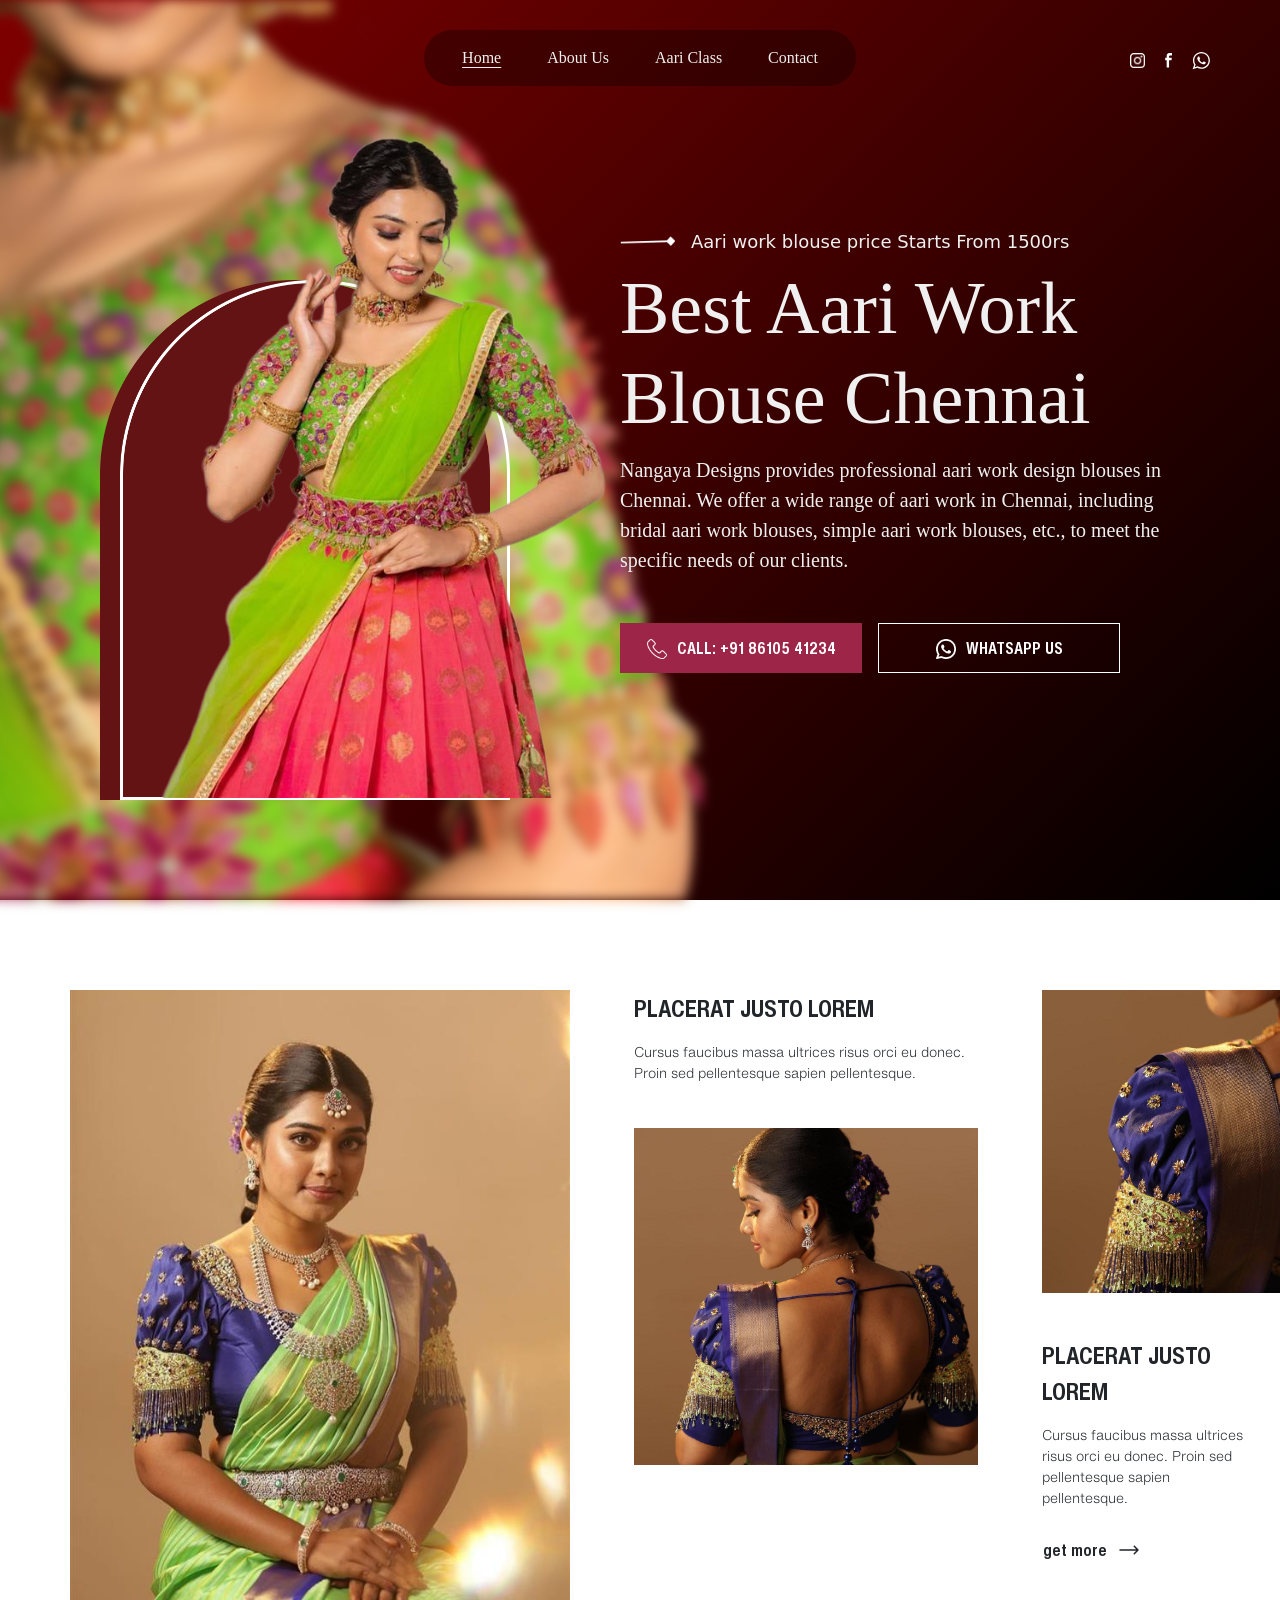
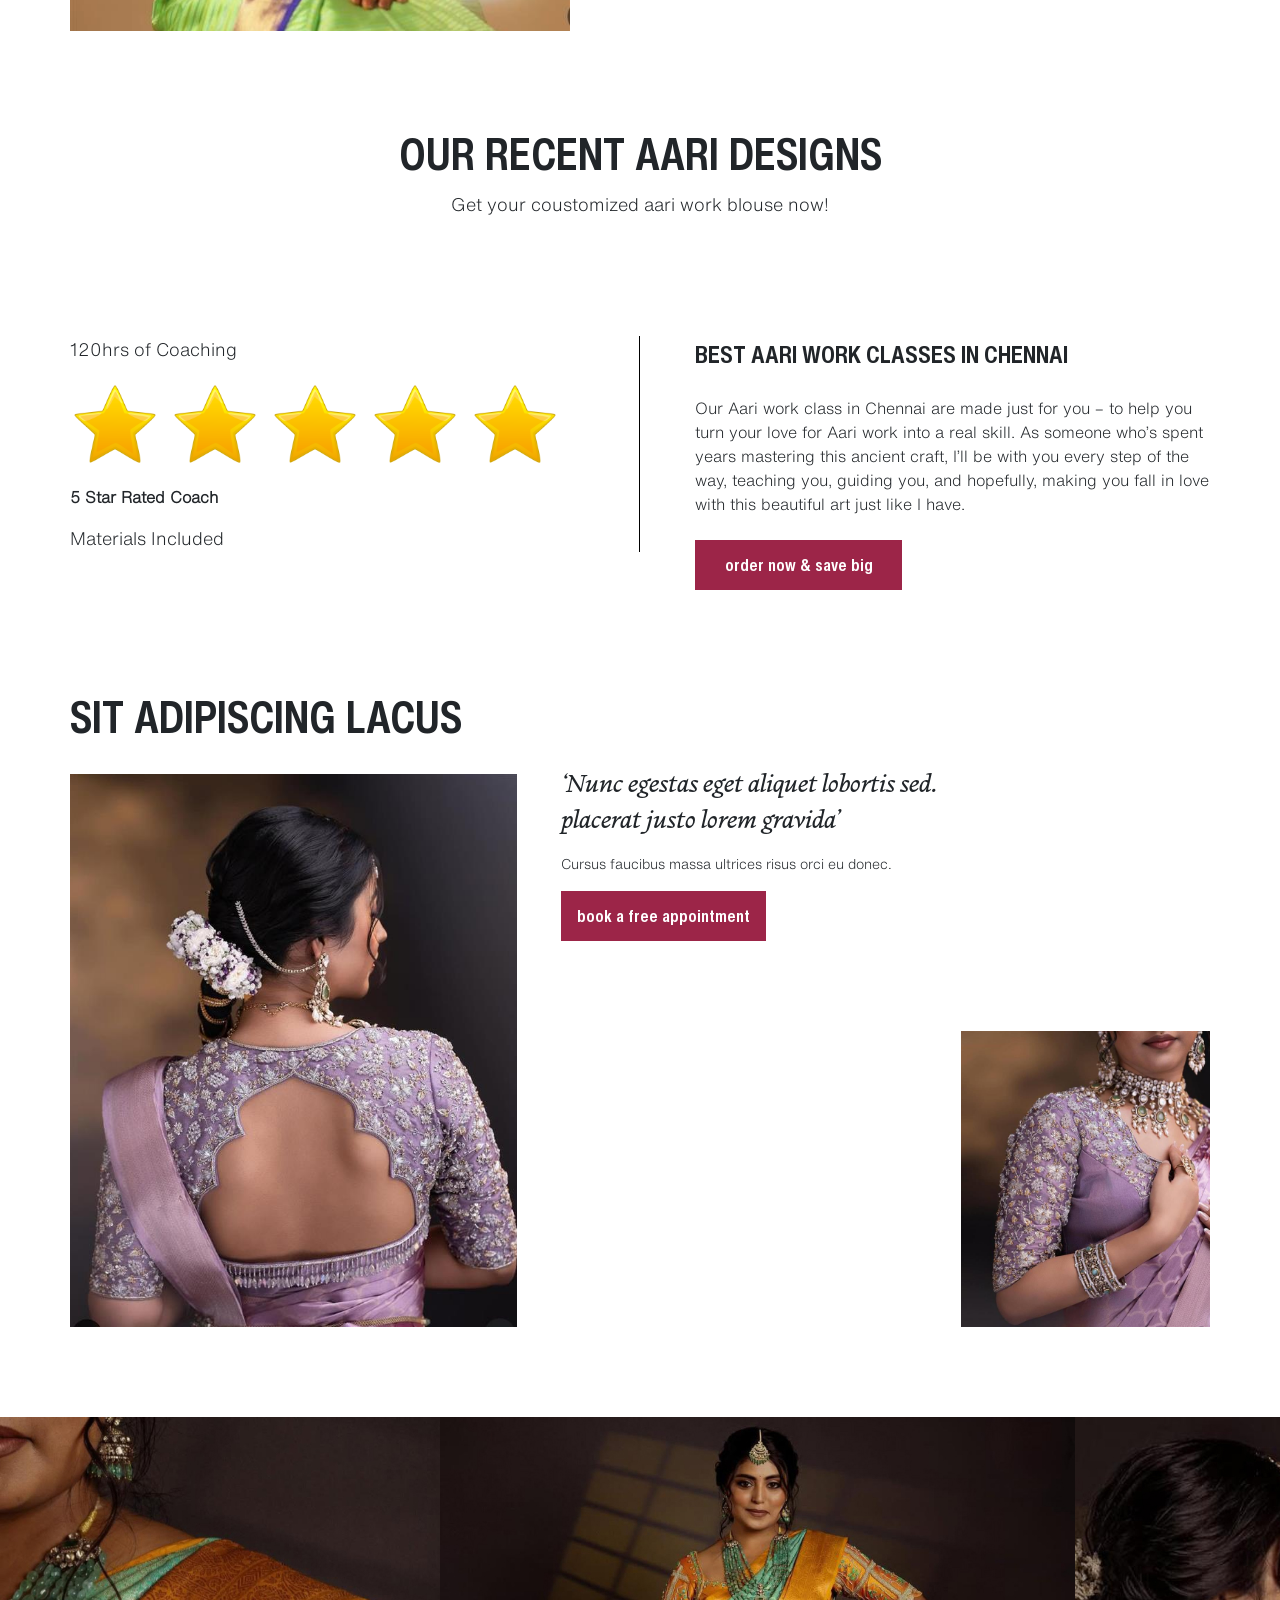
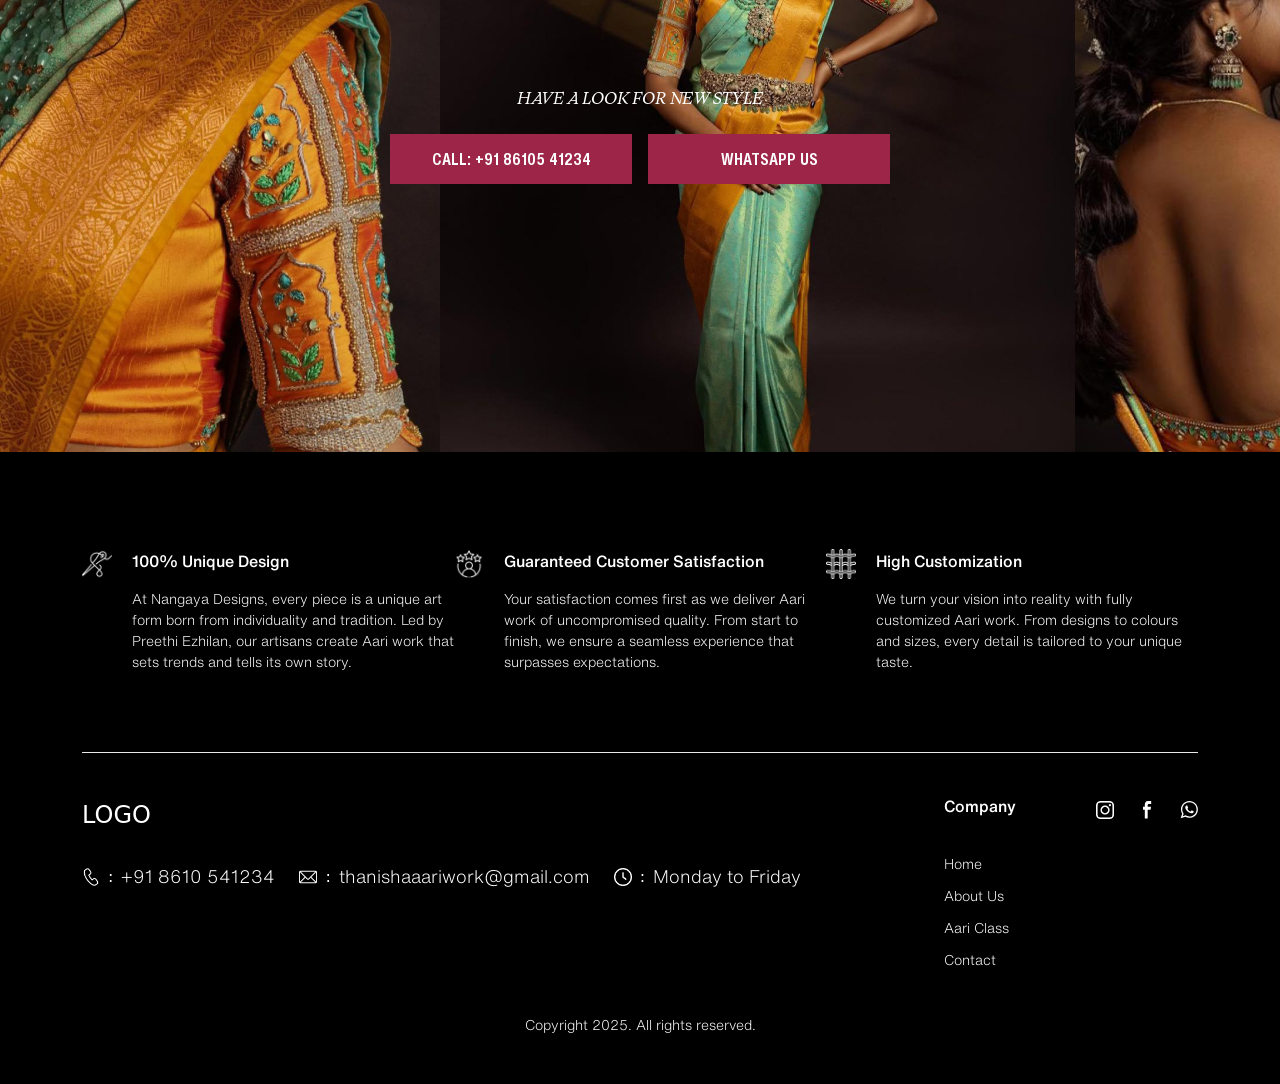
==== index.html @ 04e354dc "index navlink added" ====
<!DOCTYPE html>
<html lang="en">

<head>
    <meta charset="UTF-8">
    <meta name="viewport" content="width=device-width, initial-scale=1.0">
    <title>THANISHA AARI CLASS</title>

    <link rel="stylesheet" href="./asset/bootstrap/bootstrap.css">
    <link rel="stylesheet" href="./asset/css/akal_style.css">

</head>

<body>
    <!-- banner start -->
    <div class="home d-flex align-items-center">
        <!-- <img src="./src/images/Ancita-logo.png" alt="logo" class="header-logo" /> -->
        <button class="menu-btn" type="button" data-bs-toggle="offcanvas" data-bs-target="#offcanvasExample"
            aria-controls="offcanvasExample">MENU</button>
        <header>
            <nav>
                <ul class="d-flex flex-row navbar-nav">
                    <li class="nav-item">
                        <a class="nav-link" href="index.html">Home</a>
                    </li>
                    <li class="nav-item">
                        <a class="nav-link" href="about.html">About Us</a>
                    </li>
                    <li class="nav-item">
                        <a class="nav-link" href="aariClass.html">Aari Class</a>
                    </li>
                    <li class="nav-item">
                        <a class="nav-link" href="contact.html">Contact</a>
                    </li>
                </ul>
            </nav>
        </header>
        <div class="social-icon">
            <div class="d-flex gap-3 align-items-center">
                <a href="https://www.linkedin.com/company/ancita-ltd/about/?viewAsMember=true" target="_blank"><img
                        src="asset/img/instagram.png" alt="linkedin" class="icon footer_whatsapp_icon" /></a>
                <a href="https://www.linkedin.com/company/ancita-ltd/about/?viewAsMember=true" target="_blank"><img
                        src="asset/img/facebook_icon.svg" alt="linkedin" class="icon footer_whatsapp_icon" /></a>
                <a href="contact.html"><img src="asset/img/whatsapp_icon.svg" alt="instagram"
                        class="footer_whatsapp_icon" /></a>
            </div>
        </div>
        <div class="banner-container">
            <div class="banner-content">
                <div class="d-flex flex-row gap-3 align-items-center mb-4 mb-md-2">
                    <img src="asset/img/arrow.png" alt="arrow" class="arrow-icon" />
                    <p class="fs-18 FR mb-0">Aari work blouse price Starts From 1500rs</p>
                </div>
                <p class="title mb-0">Best Aari Work Blouse Chennai</p>
                <p class="sub-text mb-0">Nangaya Designs provides professional aari work design blouses in Chennai. We
                    offer a
                    wide range of aari work in Chennai, including bridal aari work blouses, simple aari work blouses,
                    etc., to
                    meet the specific needs of our clients.</p>
                <div class='mt-5 w-500 d-flex flex-lg-row flex-column gap-3'>
                    <button
                        class="btn align-items-center gap-10 fs-14 text-uppercase button-design-focus rounded-0 p-0 d-lg-flex w-100  button-primary">
                        <p class="text-nowrap btn-getmore fs-16 H-cb py-12 w-100">
                            <img src="asset/img/telephone.png" class="btn-icon" />CALL: +91 86105 41234
                        </p>
                    </button>
                    <button
                        class="btn align-items-center gap-10 fs-14 text-uppercase button-design-focus rounded-0 p-0 d-lg-flex w-100 banner-btn">
                        <p class="text-nowrap btn-getmore fs-16 H-cb py-12 w-100">
                            <img src="asset/img/whatsapp.png" class="btn-icon" />WHATSAPP US
                        </p>
                    </button>
                </div>
            </div>
        </div>
    </div>
    <!-- banner end--->

    <div class="p-0">
        <div class="main_banner w-100">
            <div class="w-100 h-100 banner-img">
                <img src="asset/img/banner-img2.png" class="banner-left-img" />
                <img src="asset/img/banner-img1.png" class="banner-right-img" />
                <img src="asset/img/banner-circle.png" class="banner-circle" />

                <!-- <div id="carouselExampleInterval" class="carousel slide h-100 carousel-fade" data-bs-ride="carousel">
                    <div class="carousel-inner h-100">
                        <div class="carousel-item active" data-bs-interval="10000">
                            <img src="asset/img/banner-img1.png" class="banner-right-img" />
                        </div>
                        <div class="carousel-item" data-bs-interval="2000">
                            <img src="asset/img/bg-banner1.png" class="banner-right-img" />
                        </div>
                        <div class="carousel-item">
                            <img src="asset/img/bg-banner2.png" class="banner-right-img" />
                        </div>
                    </div>
                    <button class="carousel-control-prev" type="button" data-bs-target="#carouselExampleInterval"
                        data-bs-slide="prev">
                        <span class="carousel-control-prev-icon" aria-hidden="true"></span>
                        <span class="">Previous</span>
                    </button>
                    <button class="carousel-control-next" type="button" data-bs-target="#carouselExampleInterval"
                        data-bs-slide="next">
                        <span class="carousel-control-next-icon" aria-hidden="true"></span>
                        <span class="">Next</span>
                    </button>
                </div> -->
            </div>
        </div>
        <div class='container mx-auto get_more_section d-flex gap-64'>
            <div class='d-flex gap-64 mobile_get_more_section_reverse'>
                <div class='get_more_left_section d-flex align-items-center justify-content-center'>
                    <div class="w-100">
                        <!-- <img id="get-more-left-img" class='w-100 get_more_left_section_img' alt="get-more-left-img" /> -->
                        <img src="asset/img/img1.jpg" class='w-100 get_more_left_section_img' alt="get-more-left-img" />
                    </div>
                </div>
                <div class='d-flex gap-44 get_more_center_section'>
                    <div class='d-flex flex-column gap-16'>
                        <p class='H-cb fs-24 text-uppercase'>PLACERAT JUSTO LOREM</p>
                        <p class='H-l fs-14 letter-spacing'>Cursus faucibus massa ultrices risus orci eu donec. Proin
                            sed pellentesque sapien pellentesque.</p>
                    </div>
                    <div class='d-flex gap-44 get_more_center_section_img_div align-items-start justify-content-start'>
                        <div class="w-100 h-100 object-fit-cover">
                            <img src="asset/img/img2.jpg" class='w-100 get_more_center_section_img'
                                alt="get-more-center-img" />
                        </div>
                    </div>
                </div>
            </div>
            <div class='d-flex gap-44 get_more_right_section'>
                <div class='d-flex align-items-end justify-content-end get_more_right_section_img_div'>
                    <div class="w-100 h-100 object-fit-cover">
                        <img src="asset/img/img3.jpg" class='get_more_right_section_img' alt="get_more_right_img" />
                    </div>
                </div>
                <div class='d-flex flex-column gap-16 get_more_right_section_data'>
                    <p class='H-cb fs-24 text-uppercase'>PLACERAT JUSTO LOREM</p>
                    <p class='H-l fs-14 letter-spacing'>Cursus faucibus massa ultrices risus orci eu donec. Proin sed
                        pellentesque sapien pellentesque.</p>
                    <button class="btn gap-10 fs-14 text-lowercase button-design-focus rounded-0 p-0 d-flex w-100 d-flex align-items-center">
                        <p class="text-nowrap fs-16 H-cb py-12">get more</p>
                        <svg xmlns="http://www.w3.org/2000/svg" fill="none" viewBox="0 0 24 24" stroke-width="1.5"
                            stroke="currentColor" width="24" height="24">
                            <path stroke-linecap="round" stroke-linejoin="round"
                                d="M17.25 8.25 21 12m0 0-3.75 3.75M21 12H3" />
                        </svg>

                    </button>
                </div>
            </div>
        </div>
        <div class="container mx-auto">
            <div class='d-flex flex-column gap-1 mb-5'>
                <p class='H-cb fs-44 text-uppercase m-0 text-center'>Our Recent Aari Designs</p>
                <p class='H-l fs-18 letter-spacing text-center'>Get your coustomized aari work blouse now!</p>
            </div>
            <div class="container">
                <div class="row" id="wp-media-container">
                    <!-- <div class="col-12 col-md-6 col-lg-3 mb-3 ps-lg-0">
                    <div class="card h-100 instagram-card">
                        <img src="asset/img/b1.jpg" class="object-fit-cover" height="100%" />
                        <img src="asset/img/instagram-video-icon.png" class="instagram-video-icon" />
                    </div>
                </div>
                <div class="col-12 col-md-6 col-lg-3 mb-3 ps-lg-0">
                    <div class="card h-100 instagram-card">
                        <img src="asset/img/b2.jpg" class="object-fit-cover" height="100%" />
                        <img src="asset/img/instagram-video-icon.png" class="instagram-video-icon" />
                    </div>
                </div>
                <div class="col-12 col-md-6 col-lg-3 mb-3 ps-lg-0">
                    <div class="card h-100 instagram-card">
                        <img src="asset/img/b3.jpg" class="object-fit-cover" height="100%" />
                        <img src="asset/img/instagram-video-icon.png" class="instagram-video-icon" />
                    </div>
                </div>
                <div class="col-12 col-md-6 col-lg-3 mb-3 ps-lg-0">
                    <div class="card h-100 instagram-card">
                        <img src="asset/img/b4.jpg" class="object-fit-cover" height="100%" />
                        <img src="asset/img/instagram-video-icon.png" class="instagram-video-icon" />
                    </div>
                </div>
                <div class="col-12 col-md-6 col-lg-3 mb-3 ps-lg-0">
                    <div class="card h-100 instagram-card">
                        <img src="asset/img/b5.jpg" class="object-fit-cover" height="100%" />
                        <img src="asset/img/instagram-video-icon.png" class="instagram-video-icon" />
                    </div>
                </div>
                <div class="col-12 col-md-6 col-lg-3 mb-3 ps-lg-0">
                    <div class="card h-100 instagram-card">
                        <img src="asset/img/b6.jpg" class="object-fit-cover" height="100%" />
                        <img src="asset/img/instagram-video-icon.png" class="instagram-video-icon" />
                    </div>
                </div>
                <div class="col-12 col-md-6 col-lg-3 mb-3 ps-lg-0">
                    <div class="card h-100 instagram-card">
                        <img src="asset/img/b7.jpg" class="object-fit-cover" height="100%" />
                        <img src="asset/img/instagram-video-icon.png" class="instagram-video-icon" />
                    </div>
                </div>
                <div class="col-12 col-md-6 col-lg-3 mb-3 ps-lg-0">
                    <div class="card h-100 instagram-card">
                        <img src="asset/img/b8.jpg" class="object-fit-cover" height="100%" />
                    </div>
                </div> -->
                </div>
            </div>
        </div>
        <div class='row container mx-auto offer_section'>
            <div class='col-lg-6 p-0'>
                <div class='d-flex flex-column gap-16 offer_section_left align-self-center'>
                    <p class='H-l fs-18 letter-spacing'>120hrs of Coaching</p>
                    <div class="d-flex gap-10">
                        <img src="asset/img/star.png" class="start-icon" />
                        <img src="asset/img/star.png" class="start-icon" />
                        <img src="asset/img/star.png" class="start-icon" />
                        <img src="asset/img/star.png" class="start-icon" />
                        <img src="asset/img/star.png" class="start-icon" />
                    </div>
                    <p class='H-l letter-spacing mobile_offer_80'>5 Star Rated Coach</p>
                    <p class='H-l fs-18 letter-spacing'>Materials Included</p>
                </div>
            </div>
            <div class='col-lg-6 p-0'>
                <div class='d-flex flex-column gap-24 offer_section_right align-self-center'>
                    <p class='H-cb fs-24 text-uppercase'>Best aari work classes In chennai</p>
                    <p class='H-l fs-16 letter-spacing'>Our Aari work class in Chennai are made just for you – to help
                        you turn your love for Aari work into a real skill. As someone who’s spent years mastering this
                        ancient craft, I’ll be with you every step of the way, teaching you, guiding you, and hopefully,
                        making you fall in love with this beautiful art just like I have.</p>
                    <div>
                        <button
                            class="btn align-items-center gap-10 fs-14 text-lowercase button-design-focus rounded-0 p-0 d-lg-flex button-primary">
                            <p class="text-nowrap btn-getmore fs-16 H-cb py-12">order now & save big</p>
                        </button>
                    </div>
                </div>
            </div>
        </div>
        <div class='container mx-auto get_more_section2 d-flex gap-44'>
            <div class='d-flex flex-column gap-24 get_more_left2'>
                <p class='H-cb fs-44 get_more_left2_heading text-uppercase'>SIT ADIPISCING LACUS</p>
                <div class="w-100 h-100 object-fit-cover">
                    <img src="asset/img/img4.jpg" alt="" class='w-100 get_more_left_img2' />
                </div>
            </div>
            <div class='get_more_right2 d-flex'>
                <div class='d-flex flex-column gap-16 get_more_right2_content'>
                    <p class='PP_R fs-24'>‘Nunc egestas eget aliquet lobortis sed. placerat justo lorem gravida’</p>
                    <p class='H-l fs-14 letter-spacing'>Cursus faucibus massa ultrices risus orci eu donec.</p>
                    <button
                        class="btn align-items-center gap-10 fs-14 text-lowercase button-design-focus rounded-0 p-0 btn-getmore d-lg-flex button-primary">
                        <p class="text-nowrap btn-getmore fs-16 H-cb py-12">book a free appointment</p>
                    </button>
                </div>
                <div class='d-flex align-items-end get_more_right_section2'>
                    <div class="w-100 h-100 object-fit-cover d-flex align-items-end">
                        <img src="asset/img/img5.jpg" class='get_more_right_section2_img' alt="" />
                    </div>
                </div>
            </div>
        </div>

        <div>
            <div class='style_banner d-flex flex-column justify-content-center align-items-center'>
                <p class='PP_R fs-16 letter-spacing style_banner_content text-uppercase'>HAVE A LOOK FOR NEW STYLE</p>
                <div class='w-500 d-flex flex-lg-row flex-column justify-content-center gap-3 p-0 pt-4 px-lg-0 px-5'>
                    <button
                        class="btn align-items-center justify-content-center w-100 text-center gap-10 fs-14 text-uppercase button-design-focus rounded-0 p-0 btn-getmore d-lg-flex button-primary">
                        <p class="text-nowrap btn-getmore fs-16 H-cb py-12 text-center w-100">CALL: +91 86105 41234</p>
                    </button>
                    <button
                        class="btn align-items-center justify-content-center w-100 gap-10 fs-14 text-uppercase button-design-focus rounded-0 p-0 btn-getmore d-lg-flex button-primary">
                        <p class="text-nowrap btn-getmore fs-16 H-cb py-12 text-center w-100">WHATSAPP US</p>
                    </button>
                </div>
            </div>
        </div>
    </div>
    </div>
    <div class="footer_content">
        <div class='container'>
            <div class='footer_align footer_border'>
                <div class='row footer_style_advice_section m-0'>
                    <div class='col-lg-4 px-0 footer_style_advice_section_content'>
                        <div class='d-flex footer_align_mobile_padding'>
                            <div class='w-10'>
                                <img src="asset/img/unick-design.png" class='shipping_img shipping_material'
                                    alt='starfill' />
                            </div>
                            <div class='w-90 '>
                                <p class='H-m fs-16 mb-0 text_nowrap footer_style_wrap'>
                                    100% Unique Design</p>
                                <p class='H-l fs-14 mt-3 mb-3 letter-spacing'>At Nangaya Designs, every piece is a
                                    unique art form born from individuality and tradition. Led by Preethi Ezhilan, our
                                    artisans create Aari work that sets trends and tells its own story.</p>
                            </div>
                        </div>
                    </div>
                    <div class='col-lg-4 px-0 footer_style_advice_section_content'>
                        <div class='d-flex footer_align_mobile_padding'>
                            <div class='w-10'>
                                <img src="asset/img/customer.png" class='shipping_img' alt='starfill' />
                            </div>
                            <div class='w-90'>
                                <p class='H-m fs-16 mb-0'>Guaranteed Customer Satisfaction</p>
                                <p class='H-l fs-14 mt-3 mb-3 letter-spacing'>Your satisfaction comes first as we
                                    deliver Aari work of uncompromised quality. From start to finish, we ensure a
                                    seamless experience that surpasses expectations.</p>
                            </div>
                        </div>
                    </div>
                    <div class='col-lg-4 px-0 footer_style_advice_section_content'>
                        <div class='d-flex footer_align_mobile_padding'>
                            <div class='w-10'>
                                <img src="asset/img/customization.png" class='shipping_img shipping_material'
                                    alt='starfill' />
                            </div>
                            <div class='w-90'>
                                <p class='H-m fs-16 mb-0'>High Customization</p>
                                <p class='H-l fs-14 mt-3 mb-3 letter-spacing'>We turn your vision into reality with
                                    fully customized Aari work. From designs to colours and sizes, every detail is
                                    tailored to your unique taste.</p>
                            </div>
                        </div>
                    </div>
                </div>
            </div>
            <div class='d-flex flex-column gap-44'>
                <div class='footer_align2 footer_border d-flex flex-column gap-44'>
                    <div class='row footer_newsletter align-items-center m-0'>


                    </div>
                </div>
                <div class='row footer_akal_gap m-0'>
                    <div class='col-xl-6 d-flex flex-column gap-30 p-0'>
                        <!-- <img src="asset/images/akal_images/footer_akal_logo.svg" class='footer_logo'
                            alt="footer-logo" /> -->
                        <p class="text-uppercase fs-24 m-0">logo</p>
                        <div class='d-flex gap-24 footer_below_akal'>
                            <div class='d-flex gap-8 justify-content-start align-items-center'>
                                <img src="asset/img/call.png" class='footer_about_akal_icon' alt="call-icon" />
                                <p>:</p>
                                <a class='H-l fs-18 text_nowrap text-white text-decoration-none'
                                    href="tel:+91 8610 541234" target="_blank">+91 8610 541234</a>
                            </div>
                            <div class='d-flex gap-8 justify-content-start align-items-center'>
                                <img src="asset/img/email.png" class='footer_about_akal_icon' alt="message-icon" />
                                <p>:</p>
                                <a class='H-l fs-18 text_nowrap text-white text-decoration-none'
                                    href="mailto:thanishaaariwork@gmail.com"
                                    target="_blank">thanishaaariwork@gmail.com</a>
                            </div>
                            <div class='d-flex gap-8 justify-content-start align-items-center'>
                                <img src="asset/img/clock.png" class='footer_about_akal_icon' alt="time-icon" />
                                <p>:</p>
                                <p class='H-l fs-18 text_nowrap'>Monday to Friday</p>
                            </div>
                        </div>
                        <!-- <div class='d-flex justify-content-center d-lg-none gap-24'>
                            <img src="asset/img/instagram.png" class='footer_facebook_icon' alt="facebook-icon" />
                            <a href='/' target="_blank"><img src={PATH?.img?.FooterWhatsappIcon}
                                    class='footer_whatsapp_icon' alt="whatsapp-icon" /></a>
                            <img src={PATH?.img?.FooterTwitterIcon} class='footer_twitter_icon' alt="twitter-icon" />
                            <img src={PATH?.img?.FooterInstagramIcon} class='footer_instagram_icon'
                                alt="instagram-icon" />
                        </div> -->
                    </div>
                    <div class="col-xl-6 d-flex justify-content-xl-end footer_reverse p-0">

                        <div class="d-none d-lg-flex flex-column gap-30 border-0 footer_accordion">
                            <h2 class="" id="flush-headingOne">
                                <button class="border-0 pdp_accordion_btn footer_subhead H-m cursor-auto" type="button"
                                    data-bs-toggle="collapse" data-bs-target="#flush-collapsefooter1"
                                    aria-expanded="false" aria-controls="flush-collapseOne">
                                    Company
                                </button>
                            </h2>
                            <div class="collapse_show" aria-labelledby="flush-headingOne"
                                data-bs-parent="#accordionFlushExample">
                                <div class='d-flex flex-column gap-11'>
                                    <p class='pb-lg-0 pb-1 H-l fs-14 footer-text'>Home
                                    </p>
                                    <p class='pb-lg-0 pb-1 H-l fs-14 footer-text'>About Us
                                    </p>
                                    <p class='pb-lg-0 pb-1 H-l fs-14 footer-text'>Aari Class
                                    </p>
                                    <p class='pb-lg-0 pb-1 H-l fs-14 footer-text'>Contact
                                    </p>
                                </div>
                            </div>
                        </div>
                        <div class='d-lg-none d-flex flex-column align-item-start w-100'>
                            <div class="accordion-item border-0 footer_accordion">
                                <div class='line_border_accordion d-flex flex-column gap-16'>
                                    <h2 class="accordion-header accordion-active" id="flush-headingOne">
                                        <button
                                            class="accordion-button collapsed py-lg-0 py-3 px-0 pdp_accordion_btn footer_subhead H-m cursor-auto"
                                            type="button" data-bs-toggle="collapse"
                                            data-bs-target="#flush-collapsefooter2" aria-expanded="false"
                                            aria-controls="flush-collapseOne">
                                            Company
                                        </button>
                                    </h2>
                                    <div id="flush-collapsefooter2" class="accordion-collapse collapse collapse_show"
                                        aria-labelledby="flush-headingOne" data-bs-parent="#accordionFlushExample">
                                        <div class='d-flex flex-column gap-11 pb-16'>
                                            <div class='d-flex flex-column gap-11'>
                                                <p class='pb-lg-0 pb-1 H-l fs-14 footer-text'>
                                                <p class='pb-lg-0 pb-1 H-l fs-14 footer-text'>Home
                                                </p>
                                                <p class='pb-lg-0 pb-1 H-l fs-14 footer-text'>About Us
                                                </p>
                                                <p class='pb-lg-0 pb-1 H-l fs-14 footer-text'>Aari Class
                                                </p>
                                                <p class='pb-lg-0 pb-1 H-l fs-14 footer-text'>Contact
                                                </p>
                                            </div>
                                        </div>
                                    </div>
                                </div>
                            </div>
                        </div>
                        <div class=' d-none d-lg-flex gap-24'>
                            <a href='/' target="_blank"><img src="/asset/img/instagram.png"
                                    class='footer_whatsapp_icon' alt="facebook-icon" /></a>
                            <a href='/' target="_blank"><img src="/asset/img/facebook_icon.svg"
                                    class='footer_whatsapp_icon' alt="whatsapp-icon" /></a>
                            <a href='/' target="_blank"><img src="/asset/img/whatsapp_icon.svg"
                                    class='footer_whatsapp_icon' alt="whatsapp-icon" /></a>
                        </div>
                    </div>
                </div>
            </div>
            <div class='row align-items-center px-0 w-100 pb-5 m-0'>
                <p class='col-12 text-center H-l fs-14'>
                    Copyright 2025. All rights reserved.</p>
            </div>
        </div>
    </div>

    <!-- bootstrap script -->
    <script src="/asset/bootstrap/bootstrap.min.js"></script>

    <!-- <script>
        const WP_API = "https://myfashion.wuaze.com/wp-json/wp/v2/media?per_page=50";
        // 🔴 Replace "yourdomain" with your InfinityFree WP domain

        // Map WordPress alt text → HTML id
        const imageMap = {
            "get-more-left-img": "get-more-left-img"
        };

        async function loadImages() {
            try {
                const res = await fetch(WP_API);
                const data = await res.json();
                 console.log("📸 WP Media:", data);

                data.forEach(img => {
                    const alt = img.alt_text.trim().toLowerCase();
                    if (imageMap[alt]) {
                        const el = document.getElementById(imageMap[alt]);
                        if (el) {
                            el.src = img.source_url;
                            el.alt = img.alt_text || "";
                        }
                    }
                });

            } catch (err) {
                console.error("Error loading images from WP:", err);
            }
        }

        loadImages();
    </script> -->

    <!-- <script>
        const WP_API = "https://myfashion.wuaze.com/wp-json/wp/v2/media?per_page=50";

        async function loadImages() {
            try {
                const res = await fetch(WP_API);
                const data = await res.json();
                console.log("📸 WP Media:", data);
                const container = document.getElementById("wp-media-container");

                data.forEach(media => {
                    if (media.media_type === "image") {
                        const img = document.createElement("img");
                        img.src = media.source_url;
                        img.alt = media.alt_text || media.title.rendered || "WordPress Image";
                        // img.style.width = "200px"; // optional styling
                        // img.style.margin = "10px";
                        img.style.height ="100%";
                        img.style.objectFit = "cover"
                        container.appendChild(img);
                    }
                });

            } catch (err) {
                console.error("Error loading images from WP:", err);
            }
        }

        loadImages();
    </script> -->


    <script>
        const WP_API = "https://myfashion.wuaze.com/wp-json/wp/v2/media?per_page=50";

        async function loadImages() {
            try {
                const res = await fetch(WP_API);
                const data = await res.json();
                console.log("WP Media:", data);
                const container = document.getElementById("wp-media-container");

                data.forEach(media => {
                    if (media.media_type === "image") {
                        const colDiv = document.createElement("div");
                        colDiv.className = "col-12 col-md-6 col-lg-3 mb-3";

                        const cardDiv = document.createElement("div");
                        cardDiv.className = "card h-100";

                        const img = document.createElement("img");
                        img.src = media.source_url;
                        img.alt = media.alt_text || media.title.rendered || "WordPress Image";
                        img.className = "card-img-top";
                        img.style.objectFit = "cover";
                        img.style.height = "100%";

                        cardDiv.appendChild(img);
                        colDiv.appendChild(cardDiv);
                        container.appendChild(colDiv);
                    }
                });

            } catch (err) {
                console.error("Error loading images from WP:", err);
            }
        }

        loadImages();
        setActiveNavLink();

        function setActiveNavLink() {
            const links = document.querySelectorAll('.navbar-nav .nav-link');
            const currentPath = window.location.pathname;
            const currentPage = currentPath === '/' || currentPath === '' ? 'index.html' : currentPath.split('/').pop().toLowerCase();

            const normalizePage = href => {
                const link = document.createElement('a');
                link.href = href;
                const pathname = link.pathname || '/';
                return pathname === '/' || pathname === '' ? 'index.html' : pathname.split('/').pop().toLowerCase();
            };

            links.forEach(link => {
                const linkPage = normalizePage(link.getAttribute('href') || '');
                const isActive = linkPage === currentPage;
                link.classList.toggle('active', isActive);
                if (isActive) {
                    link.setAttribute('aria-current', 'page');
                } else {
                    link.removeAttribute('aria-current');
                }
            });
        }
    </script>
</body>

</html>
---- asset/css/akal_style.css ----
* {
    margin: 0;
    padding: 0;
    box-sizing: border-box;
}

@font-face {
    font-family: Helvetica-CondensedBold;
    src: url(../font/HelveticaNow-CondensedBold.ttf);
}

@font-face {
    font-family: Helvetica_Light;
    src: url(../font/HelveticaNowText-Light.otf);
}

@font-face {
    font-family: Helvetica_Medium;
    src: url(../font/HelveticaNowText-Medium.otf);
}

@font-face {
    font-family: PPWriter-RegularItalic;
    src: url(../font/PPWriter-RegularItalic.otf);
}

body {
    width: 100% !important;
    height: 100% !important;
    overflow-y: auto;
    overflow-x: hidden;
    margin: 0;
}

:root {
    --primary: #BDE1F6;
    --bg_color: #F0F0F0;
    --black: #000000;
    --header-text-color: #5F5F5F;
    --border-line: #E7E7E7;
    --text-muted: #949AA1;
    --box-border: #d4d4d4;
    --white: #FFFFFF;
    --text-color: #737373;
    --cart-bg: #F6F6F6;
    --cart-divider: #EFEFEF;
    --canvas-bg: #EFF8FD;
    --canvas-text-color: #AAAAAA;
    --canvas-active-text: #343434;
}

iframe {
    display: none !important;
}

.H-l {
    font-family: Helvetica_Light !important;
}

.H-m {
    font-family: Helvetica_Medium !important;
}

.H-cb {
    font-family: Helvetica-CondensedBold !important;
}

.PP_R {
    font-family: PPWriter-RegularItalic !important;
}

.fs-11 {
    font-size: 11px;
}

.fs-12 {
    font-size: 12px;
}

.fs-13 {
    font-size: 13px;
}

.fs-14 {
    font-size: 14px !important;
}

.fs-15 {
    font-size: 15px;
}

.fs-16 {
    font-size: 16px;
}

.fs-17 {
    font-size: 17px;
}

.fs-18 {
    font-size: 18px;
}

.fs-20 {
    font-size: 20px;
}

.fs-22 {
    font-size: 22px;
}

.fs-24 {
    font-size: 24px;
}

.fs-30 {
    font-size: 30px;
}

.fs-32 {
    font-size: 32px;
}

.fs-34 {
    font-size: 34px;
}

.fs-44 {
    font-size: 44px;
}

.fs-52 {
    font-size: 52px;
}

.fs-64 {
    font-size: 64px;
}

.fs-80 {
    font-size: 80px;
}

.fs-84 {
    font-size: 84px;
}

.gap-6 {
    gap: 6px;
}

.gap-8 {
    gap: 8px;
}

.gap-10 {
    gap: 10px;
}

.gap-11 {
    gap: 11px;
}

.gap-12 {
    gap: 12px;
}

.gap-14 {
    gap: 14px;
}

.gap-15 {
    gap: 15px;
}

.gap-16 {
    gap: 16px;
}

.gap-18 {
    gap: 18px;
}

.gap-20 {
    gap: 20px;
}

.gap-22 {
    gap: 22px;
}

.gap-24 {
    gap: 24px;
}

.gap-28 {
    gap: 28px;
}

.gap-30 {
    gap: 30px;
}

.gap-32 {
    gap: 32px;
}

.gap-37 {
    gap: 37px;
}

.gap-42 {
    gap: 42px;
}

.gap-44 {
    gap: 44px;
}

.gap-49 {
    gap: 49px;
}

.gap-64 {
    gap: 64px;
}

.gap-70 {
    gap: 70px;
}

.gap-80 {
    gap: 80px;
}

.gap-y-3 {
    row-gap: 10px;
}

.pt-44 {
    padding-top: 44px;
}

.pb-16 {
    padding-bottom: 16px;
}

.py-6 {
    padding: 6px 0;
}

.py-12 {
    padding: 12px 0;
}

.py-24 {
    padding: 24px 0;
}

.py-32 {
    padding: 32px 0;
}

.w-15 {
    width: 15%;
}

.w-17 {
    width: 17px;
    height: 17px;
}

.w-500 {
    width: 500px;
}

p {
    margin-bottom: 0px !important;
}

.text-color {
    color: var(--text-color);
}

.text-color-white {
    color: var(--white);
}

.text-color-black {
    color: var(--black);
}

.text_nowrap {
    text-wrap: nowrap;
}

/* header start */
header {
    position: absolute;
    top: 0;
    margin: 0 auto;
    z-index: 10;
    display: flex;
    justify-content: center;
    width: 100%;
    margin-top: 30px;
    /* display: block; */
}

nav {
    background-color: #00000052;
    color: var(--white-color);
    padding: 8px 38px;
    border-radius: 50px;
    display: block;
}

.breadcrumb-nav {
    background-color: transparent !important;
}

.breadcrumb-nav li a {
    color: var(--white-color) !important;
}

.breadcrumb-item+.breadcrumb-item::before {
    color: var(--white-color) !important;
}

.breadcrumb-nav .active {
    color: #a1a0a0 !important;
}

.navbar-arrow {
    width: 20px;
    height: 20px;
}

.menu-btn {
    display: none;
}

.arrow-icon {
    width: 55px;
}

.instagram-card {
    position: relative;
    cursor: pointer;
}

.instagram-video-icon {
    position: absolute;
    top: 10px;
    right: 10px;
    width: 30px;
}

header ul {
    gap: 46px;
    color: var(--bg_color);
}

header ul li a {
    font-family: Raleway-Regular;
    font-size: 16px;
}

header ul li .active {
    color: var(--primary-color) !important;
    font-family: Raleway-Bold;
    text-decoration: underline;
    text-decoration-thickness: 1px;
    text-underline-offset: 4px;
}

header .dropdown-menu {
    background-color: #00000080;
    color: var(--white-color) !important;
    margin-top: 13px !important;
}

header .dropdown-menu .dropdown-item {
    display: flex;
    align-items: center;
    gap: 10px;
}

header .dropdown-menu a {
    color: var(--white-color) !important;
    font-size: 14px;
    padding: 8px 18px;
}

header .dropdown-menu a:hover {
    background-color: transparent !important;
    color: var(--white-color) !important;
}

header .dropdown-menu a:hover .dropdown-line {
    width: 14px;
    height: 1.5px;
    background-color: var(--white-color);

}

.menu-box {
    width: 20px;
    height: 20px;
    background-color: #E6DD90;
    z-index: 10;
}

.header-logo {
    width: 125px;
    height: 125px;
    position: absolute;
    top: 0;
    left: 100px;
    margin-top: 20px;
    z-index: 10;
}

.social-icon {
    position: absolute;
    top: 0;
    right: 70px;
    z-index: 10;
    margin-top: 48px;
    display: block;
}

.social-icon .icon {
    width: 15px;
    height: 15px;
}

.social-icon .call-icon {
    width: 35px;
    height: 35px;
}

.home {
    position: absolute;
    width: 100%;
}

.home .banner-container {
    height: 100vh;
    width: 100%;
    position: relative;
    display: flex;
    align-items: center;
}

.home .banner-content {
    position: absolute;
    z-index: 8;
    /* transform: translateY(75%); */
    color: var(--white-color);
    padding-right: 100px;
    padding-left: 620px;
    color: var(--bg_color);
}

.home .banner-content .title {
    font-size: 74px;
    font-family: Raleway-Bold;
    color: var(--white-color);
    line-height: 90px;
}

.home .banner-content .sub-text {
    font-size: 20px;
    font-family: Raleway-Medium;
    margin-top: 12px;
    padding-right: 0;
}

/* header end */

/* banner start */
.banner-circle {
    width: 410px;
    z-index: 1;
    position: absolute;
    left: 100px;
    bottom: 100px;
}

.carousel-indicators [data-bs-target] {
    box-sizing: content-box;
    flex: 0 1 auto;
    width: 6px !important;
    height: 32px !important;
    border-radius: 150px !important;
    border: 0 !important;
    padding: 0;
    margin-right: 3px;
    margin-left: 3px;
    text-indent: -999px;
    cursor: pointer;
    background-color: var(--bs-carousel-indicator-active-bg);
    background-clip: padding-box;
    opacity: 0.5;
    transition: opacity 0.6s ease;
}

.carousel-indicators .active {
    opacity: 1;
    width: 6px !important;
    height: 52px !important;
}

.carousel-indicators {
    align-items: end;
    position: absolute;
    right: 0 !important;
    bottom: 0;
    z-index: 2;
    display: flex;
    justify-content: center;
    padding: 0;
    margin-bottom: 1rem;
    margin-left: 7% !important;
    transform: translateX(-50%);
}

.carousel-item {
    width: auto;
    height: 100%;
    position: relative;
    z-index: 10;
}

.carousel-control-prev {
    position: absolute;
    top: 0;
    left: 85vw !important;
    z-index: 1;
    display: flex;
    align-items: center;
    justify-content: center;
    width: 5% !important;
    padding: 0;
    color: #fff;
    text-align: center;
    background: none;
    filter: var(--bs-carousel-control-icon-filter);
    border: 0;
    opacity: 0.5;
    transition: opacity 0.15s ease;
    margin-bottom: 2rem;
    transform: translateY(50%);
}

.carousel-control-next {
    position: absolute;
    top: 0;
    left: 90vw !important;
    z-index: 1;
    display: flex;
    align-items: center;
    justify-content: center;
    width: 5% !important;
    padding: 0;
    color: #fff;
    text-align: center;
    background: none;
    filter: var(--bs-carousel-control-icon-filter);
    border: 0;
    opacity: 0.5;
    transition: opacity 0.15s ease;
    margin-bottom: 2rem;
    transform: translateY(50%);
}

/* banner end */
/* ----- Header start ----- */

.header_height {
    height: 100dvh;
}

.nav_top {
    padding: 12px 0;
    background-color: var(--bg_color);
    color: var(--header-text-color);
}

.header_nav {
    padding: 12px 0;
    background-color: var(--white);
}

.header_nav ul li {
    color: var(--header-text-color);
}

.text_color {
    color: var(--white) !important;
}

.scroll_header {
    top: 0;
    background-color: #ffffff !important;
    z-index: 9;
    color: #ffffff;
}

.position_absolute {
    position: absolute !important;
    top: 40px;
}

.position_fixed {
    position: fixed !important;
    top: 0 !important;
}

.z_index {
    z-index: 9;
}

.header {
    background-color: transparent;
}

.header-text {
    color: var(--header-text-color) !important;
}

.logo_position {
    position: absolute;
    left: 0;
    right: 0;
    margin-left: auto;
    margin-right: auto;
}

.mobile-header {
    position: absolute;
}

.mobile-img-hide {
    display: flex;
    flex-direction: column;
    gap: 32px;
}

.cart_position {
    transform: translateZ(0);
    position: relative !important;
}

.cart_header_icon {
    background-color: var(--black);
    text-align: center;
    align-items: center;
    position: absolute;
    width: 18px;
    height: 18px;
    content: '';
    left: -11px;
    display: flex;
    border-radius: 50%;
    justify-content: center;
    color: white;
}

.cart-count-scroll {
    top: 9px;
}

.cart-count-default {
    top: -5px;
}

.overlay-bg {
    position: absolute;
    z-index: 1;
    width: 100%;
    height: 100% !important;
    background-color: black;
    opacity: 0.3;
}

/* ----- Header end ----- */

/* ----- header popup start ----- */

.accordion-button:not(.collapsed),
.accordion-button:focus {
    background-color: transparent !important;
    box-shadow: none !important;
    color: var(--black) !important;
}

.header_popup_left {
    padding: 24px 80px;
}

.accordion-button::after {
    background-image: url(../images/akal_images/arrow_heading.svg) !important;
}

.accordion-button:not(.collapsed)::after {
    background-image: url(../images/akal_images/arrow_heading.svg) !important;
    transform: rotate(180deg) !important;
}

.web_popup_logo {
    padding: 50px 80px 16px;
}

.header_exit_popup_img {
    width: 35px;
}

.header_popup_img {
    object-fit: cover;
    width: 437px;
    height: 345px;
}

.header_facebook_icon {
    width: 8px;
    height: 17px;
}

.header_whatsapp_icon {
    width: 18px;
    height: 18px;
}

.header_twitter_icon {
    width: 17px;
    height: 15px;
}

.header_instagram_icon {
    width: 15px;
    height: 15px;
}

.header_about_akal_icon {
    width: 15px;
    height: 15px;
}

.header_popup_logo {
    width: 110px;
    height: 42px;
}

.header_popup_right {
    padding: 60px 90px;
}

.header_popup_menu {
    border-bottom: 0.5px solid #BBBBBB;
    padding: 20px 35px;
    text-align: left !important;
    cursor: pointer;
}

.header_popup_menu_dropdown {
    padding: 12px 55px;
}

.copyrights_web_popup {
    align-self: flex-end;
}

.popup_copyrights {
    padding: 16px 0px;
}

.header_popup_dropdown_menu {
    font-size: 34px !important;
}

.mobile_popup {
    display: none;
}

.web_popup {
    background-color: var(--white);
    display: flex;
    flex-direction: column;
}

.header_dropdown {
    background-image: url(../images/akal_images/header_popup_dropdown_icon.svg) !important;
    width: 20px !important;
    height: 20px !important;
    background-size: cover !important;
}

.header_dropdown:not(.collapsed) {
    transform: rotate(180deg) !important;
    transition: .4s;
}

.web_popup_hidden {
    display: none;
}

.copyrights {
    width: 11px;
    height: 11px;
}

/* .modal-backdrop {
    --bs-backdrop-zindex: 0 !important;
} */

/* .modal-backdrop.show {
    display: none !important;
} */

/* ----- header popup end ----- */


/* ----- profile start ----- */

.profile-letter {
    background-color: var(--primary);
    width: 95px;
    height: 95px;
}

.cursor-pointer {
    cursor: pointer;
}

.cursor-auto {
    cursor: auto !important;
}

.profile-tab-align {
    border-bottom: 1px solid var(--border-line);
    overflow: auto;
    gap: 44px;
}

.profile-tab-align .active_item {
    border-bottom: 1px solid var(--black);
}

.logout-muted {
    color: var(--text-muted)
}

.cart_form span {
    border-radius: 0px !important;
    border-bottom: 1px solid var(--box-border) !important;
    border-top: 0 !important;
    border-left: 0 !important;
    border-right: 0 !important;
    padding: 0px 10px 0px 0px !important;
}

.cart_form input {
    border-radius: 0px !important;
    border-bottom: 1px solid var(--box-border);
    border-top: 0 !important;
    border-left: 0 !important;
    border-right: 0 !important;
    padding: 7px 0 !important;
}

.cart_form .password {
    border-bottom: 1px solid var(--box-border);
}

.form-control:disabled {
    background-color: transparent !important;
}

input::placeholder,
input[type="text"],
input[type="password"],
input[type="email"] {
    font-family: Helvetica_Light;
    font-size: 14px;
}

input[type="number"]:focus,
input[type="text"]:focus,
input[type="password"]:focus,
input[type="email"]:focus,
select:focus,
.form-control:focus {
    box-shadow: none !important;
    border-top: 0 !important;
    border-left: 0 !important;
    border-right: 0 !important;
    /* border-bottom: 1px solid #dee2e6 !important; */
}

.canvas-input {
    border-radius: 0px !important;
    border-top: 0 !important;
    border-left: 0 !important;
    border-right: 0 !important;
    border-bottom: 1px solid #dee2e6 !important;
}

input[type="password"]::-ms-reveal,
input[type="password"]::-ms-clear {
    display: none !important;
}

.form-check-input {
    box-shadow: none !important;
}

.input-group-text {
    border: 0 !important;
    background-color: transparent !important;
}

.icon-bg {
    background-color: var(--primary);
    width: 68px;
    height: 68px;
}

.icon_alignment {
    width: 30px;
    height: 30px;
}

/* .profile-alignment-design {
    margin-top: 70px;
} */

.buttonDesign {
    transform: rotate(180deg);
    width: 25px;
}

.profile-order-status {
    padding-right: 120px !important;
}

.ordered_products {
    padding-top: 44px;
}

.profile-order-status-align {
    padding-top: 30px;
    padding-bottom: 44px;
    border-bottom: 1px solid var(--border-line);
}

.add_measurement_popup_circle {
    align-items: center;
    justify-content: center;
    display: flex;
    height: 68px;
    width: 68px;
    border-radius: 100px;
    border: 0.5px solid var(--box-border);
}

.profile_popup_close_btn {
    width: 57px;
}

.profile_popup_proceed_btn {
    width: 170px;
}

.profile_measurement_popup {
    padding: 0px 0px 0px 54px;
    width: 90%;
}

.profile-icon {
    width: 20px;
    height: 20px;
}

.profile-data-border:not(:nth-of-type(3n)) {
    border-right: 1px solid #f0f0f0 !important;
}

/* ----- profile end ----- */

/* ----- home page start ----- */

.main_banner {
    text-align: left;
    height: 100vh;
    background: linear-gradient(135deg, #7f0000, #000000);
    /* position: relative; */
}

.carousel_banner {
    display: flex;
    justify-content: center;
    align-items: center;
    width: 100%;
    height: 100%;
    top: 0;
    width: 100%;
    position: absolute;
    z-index: 1;
    bottom: 40% !important;
    left: 0;
}

.banner-img {
    position: relative;
}

.banner-right-img {
    position: absolute;
    z-index: 2;
    left: 111px;
    bottom: 102px;
    height: 74vh;
    object-fit: cover;
}

.banner-left-img {
    position: absolute;
    left: -30px;
    bottom: 0;
    height: 100%;
    object-fit: cover;
    filter: blur(6px);
}

.gap-align {
    gap: 24px;
}

.banner_content {
    /* padding-left: 100px; */
    /* width: 100%; */
    margin: auto;
    color: #ffffff;
}

.carousel_img {
    width: 60px !important;
}


.home_img_section {
    background-color: #F0F0F0;
    height: 743px;
}

.blazer_section,
.suit_section {
    position: relative;
}

.home_section_names {
    position: absolute;
    left: 3.6rem;
    bottom: 20px;
    color: var(--white);
}

.get_more_section {
    padding: 90px 0px;
}

.get_more_left_section {
    background-color: #EAEAE4;
    height: 641px;
    width: 500px;
}

.get_more_left_section_img {
    object-fit: cover;
    height: 641px;
    width: 500px;
}

.get_more_center_section_img_div {
    width: 344px;
    background-color: #EAEAE4;
    height: 337px;
}

.get_more_center_section_img {
    object-fit: cover;
    height: 337px;
}

.get_more_right_section_img_div {
    background-color: #EAEAE4;
    height: 303px;
    width: 330px;
}

.get_more_right_section_img {
    object-fit: cover;
    height: 303px;
    width: 330px;
}

.get_more_center_section {
    flex-direction: column;
    width: 344px;
    height: 528px;
}

.get_more_right_section {
    flex-direction: column;
    width: 205px;
    height: 641px;
}

.suit_blazer_img_section {
    object-fit: cover;
    height: 743px;
}

.offer_section {
    padding: 70px 0px;
}

.offer_section_left {
    /* width: 97%; */
    border-right: 1px solid var(--black);
}

.offer_section_right {
    padding-left: 55px;
}

.btn-get-more {
    width: 205px;
    height: 48px;
    font-size: 18px !important;
    font-family: Helvetica-CondensedBold !important;
    background-color: var(--primary) !important;
    border-radius: 0px !important;
}

.get_more_section2 {
    padding: 24px 0px 90px;
}

.get_more_left2 {
    width: 626px;
}

.get_more_left_img2 {
    object-fit: cover;
    height: 553px;
}

.get_more_right2 {
    padding-top: 82px;
}

.get_more_right_section2_img {
    height: 296px;
    object-fit: cover;
}

.style_section {
    padding: 24px 0px 60px;
}

.style_section_border {
    padding: 16px 24px 16px 24px;
    border-top: 1px solid var(--text-color);
}

.style_section_border:last-child {
    border-bottom: 1px solid var(--text-color);
}

s .style_section_text_color {
    color: var(--text-color);
}

.style_see_collection_section {
    align-items: center;
}

.style_banner {
    background: url("/asset/img/footer-bg.jpg");
    background-repeat: no-repeat;
    background-size: cover;
    width: 100%;
    height: 635px;
}

g .mobile_style_banner {
    background: url("/asset/new_images/free-img.webp");
    background-repeat: no-repeat;
    background-size: cover;
    width: 100%;
    height: 635px;
}

.style_banner_content {
    color: var(--white);
}

.btn-getmore {
    width: 205px;
}

.banner-slider-line-img {
    width: 60px;
    height: 3px;
    background-color: var(--white);
}

.carousel-head {
    font-size: 47px;
}

.carousel-subtext {
    font-size: 20px;
}

.button-design {
    position: absolute;
    z-index: 3;
    display: flex;
    justify-content: center;
    align-items: center;
    top: 0;
    width: 100%;
    height: 100%;
    padding-top: 15rem;
    gap: 12px;
}

.button-primary {
    background-color: #9C2548;
    color: #ffffff;
}

.btn-icon {
    width: 30px;
    padding-right: 10px;
}

.button-primary:hover {
    background-color: #9C2548;
    color: #ffffff;
}

.banner-btn {
    border: 1px solid var(--white) !important;
    background-color: transparent !important;
    color: var(--white) !important;
}

/* ----- home page end ----- */


/* ----- footer page start ----- */

.footer_content {
    background-color: var(--black);
    color: var(--white);
}

.footer_style_advice_section {
    padding-top: 44px !important;
}

.footer_style_advice_section .w-90 {
    padding-left: 0.8rem !important;
}

.footer_style_advice_section_content {
    padding: 52px 0px 62px 0px;
}

.newsletter {
    background-color: #2C2C2C !important;
    height: 64px;
    padding-left: 24px !important;
}

.footer_newsletter {
    border-bottom: 1px solid #E8E8E8 !important;
}

.footer_newsletter_content {
    padding: 44px 0px;
}

input.newsletter[type="text"]::placeholder {
    font-size: 14px;
    font-family: Helvetica_Light;
    color: #B3B3B3;
}

.newsletter,
.newsletter_form_text {
    border-radius: 0 !important;
}

.newsletter_form_text {
    font-family: Helvetica-CondensedBold;
    font-size: 16px !important;
    background-color: #2C2C2C !important;
    color: var(--white) !important;
    padding-right: 24px !important;
}


.w-10 {
    width: 10%;
}

.w-90 {
    width: 90%;
}

.shipping_img {
    width: 30px;
}

.start-icon {
    width: 90px;
}

.footer_border {
    border-top: 0.3px solid var(--black);
}

.footer_content input[type="text"] {
    color: white;
    font-family: Helvetica_Light;
}

.footer_logo {
    width: 90px;
}

.footer_facebook_icon {
    width: 8px;
    height: 17px;
}

.footer_whatsapp_icon {
    width: 18px;
    height: 18px;
}

.footer_twitter_icon {
    width: 17px;
    height: 15px;
}

.footer_instagram_icon {
    width: 15px;
    height: 15px;
}

.footer_about_akal_icon {
    width: 18px;
    height: 18px;
}

.footer_popup {
    height: 744px;
    border-radius: 0px !important;
    padding: 70px 32px;
    color: var(--black) !important;
    border: none !important;
}

.footer_popup_list {
    padding: 20px 18px;
    border-top: 1px solid var(--border-line);
}

.footer_popup_list:last-child {
    border-bottom: 1px solid var(--border-line);
}

.footer_exit_popup_img {
    width: 28px;
    left: 20px;
    position: absolute;
    top: 20px;
}

.footer_accordion .pdp_accordion_btn::after {
    background-image: url(../images/akal_images/plus.svg) !important;
    visibility: hidden;
    width: 24px !important;
    height: 24px !important;
    background-size: cover !important;
}

.footer_accordion .pdp_accordion_btn:not(.collapsed):after {
    transform: rotate(45deg) !important;
    transition: .4s;
}


.footer_akal_gap {
    padding-bottom: 44px;
}

.footer_reverse {
    display: flex;
    flex-direction: row;
    gap: 80px;
}

.footer_subhead {
    font-size: 16px;
    display: flex;
    justify-content: space-between;
    width: 100%;
}

.footer_accordion,
.pdp_accordion_btn {
    background-color: var(--black) !important;
    color: var(--white) !important;
}

.accordion-button:not(.collapsed),
.accordion-button:focus {
    color: var(--black) !important;
}

.accordion-active {

    .accordion-button:not(.collapsed),
    .accordion-button:focus {
        color: var(--white) !important;
    }

}


/* ----- footer page end ----- */

/* ----- plp page start ----- */

.para_width {
    max-width: 650px;
    text-align: center;
}

.category_list {
    display: flex;
    justify-content: start;
    flex-wrap: wrap;
}

.category_list p {
    margin: 0;
    color: var(--secondary_text);
}

.active_category {
    border-bottom: 1.3px solid var(--black);
}

.category_description {
    color: var(--secondary_text);
}

.category_part {
    background-color: var(--bg_color);
    display: flex;
    height: 552px !important;
    cursor: pointer;
}

.category_content,
.category_content_2_items .category_1_2,
.category_content_2_items .category_2_2 {
    width: calc(50% - 3px);
}

.category_content_3_items,
.category_content_2_items {
    width: 100%;
    row-gap: 4px;
    column-gap: 6px;
}

.category_content_3_items .category_1_1_3,
.category_content_3_items .category_2_1_3,
.category_content_3_items .category_2_2_3 {
    width: calc(33.25% - 3px);
}

.dropdown_border {
    border: 0.5px solid var(--box-border) !important;
    border-radius: 0 !important;
    width: 195px;
}

.dropdown_border li span {
    padding: 8px 33px;
}

.dropdown_border li span:hover,
.dropdown_border li span:active {
    background-color: #fafafa !important;
    color: var(--black);
}

.category_content p {
    font-size: 14px;
    font-family: Helvetica_Light;
}

/* .category_content.category3 {
    height: 370px !important;
} */

.overall_width {
    row-gap: 60px;
    column-gap: 6px;
}

.color_select {
    width: 22px;
    height: 22px;
    border-radius: 50px;
    margin: 0 9px 0 0;
    cursor: pointer;
}

.material_name {
    max-width: 270px;
    margin: 0 !important;
}

.category_align {
    margin-top: 13px;
}

.currency_amount {
    display: flex;
    align-items: center;
    color: var(--secondary_text);
    margin: 0;
}

.dropdown_toggle_remove {
    padding: 0 20px;
}

.dropdown_toggle_remove::after {
    display: none !important;
}

.sort_btn {
    border: 1px solid var(--box-border) !important;
    border-radius: 0px !important;
    color: var(--text-color) !important;
    padding: 5px 12px !important;
}

.plp_sort_btn {
    border: 1px solid var(--box-border) !important;
    border-radius: 0px !important;
    color: var(--text-color) !important;
    padding: 5px 12px !important;
}

.category_part img,
.PDP_image_content img {
    max-width: 100%;
    width: 100%;
    height: 80%;
    object-fit: contain;
}

.shirt_list_page {
    padding: 40px 0 0 0;
}

.padding_gaps {
    margin-top: 24px;
    padding: 0 24px;
}

/* .padding_gaps_img_section {
    padding-top: 28px;
} */

.padding_gaps_img {
    padding-bottom: 50px;
}


.plp_img_col-3 {
    height: 550px;
    background-color: #F0F0F0;
}

.plp_header {
    padding: 24px 90px;
}

.plp_para {
    align-items: flex-end;
}

.para_width {
    /* max-width: 512px; */
    text-align: right;
}

.para_width3 {
    text-align: right;
    text-wrap: nowrap;
}

.para_width2 {
    width: 376px;
    text-align: left;
}

.plp_para_reverse {
    align-items: flex-end;
}

.category_list {
    gap: 34px;
    display: flex;
    justify-content: start;
    flex-wrap: wrap;
}

/* .sort_section {
    padding: 0px 90px;
} */

.sort_section_list {
    gap: 30px;
    display: flex;
    justify-content: start;
    align-items: center;
    flex-wrap: wrap;
    color: var(--text-color);
    padding-top: 5px;
}

.plp_dropdown_icon {
    width: 8px;
}

.dropdown_toggle_remove {
    padding: 0 20px;
}

.dropdown_toggle_remove::after {
    display: none !important;
}

.sort_by_icon {
    padding-left: 14px;
}

.mobile_sort_section {
    display: none !important;
}

.img_section_content {
    padding: 0 10px;
}

.color_circle {
    width: 14px;
    height: 14px;
    border-radius: 50%;
    background-color: #915252;
}

.max_width_content {
    max-width: 310px;
}

.w-51 {
    width: 50%;
}

.w-33 {
    width: 33%;
}

.currency_icon {
    width: 8px;
    height: 12px;
}

.plp_looks_section {
    padding-top: 70px;
    padding-bottom: 60px;
}

.plp_fit_icon {
    width: 93px;
    height: 93px;
}

.plp_looks_section_max_width {
    max-width: 973px;
}

.plp_last_section_right {
    width: 55%;
}

.plp_last_section_left {
    flex-direction: column;
    width: 45%;
    padding: 40px 90px 90px 90px;
    background-color: #F0F0F0;
}

.plp_last_section_img {
    object-fit: cover;
    width: 100%;
    height: 886px;
}

/* 
.padding_gaps_top_bottom {
    margin-top: 64px;
} */

/* ----- plp page end ----- */

/* ----- pdp page start ----- */

.PDP_container {
    padding: 0px 90px !important;
}

.PDP_content_part {
    border-top: 0.5px solid var(--border-line);
}

.PDP_header_detail {
    padding-bottom: 15px;
    border-bottom: 0.2px solid var(--border-line);
}

.PDP_btn {
    border: none;
    background: none;
}

.row_margin_top {
    /* margin-top: 65px !important; */
    padding-bottom: 70px;
}

.detail_first_img {
    width: 100%;
    height: 50% !important;
}

.PDP_mobile_fabric_p {
    padding-top: 20px;
}

.PDP_fabric_img_col {
    max-width: 100%;
    width: 100%;
    /* height: 641px; */
    object-fit: fill;
}

.detail_page_img_col {
    /* width: 100% !important; */
    height: 50% !important;
    object-fit: fill !important;
    padding-left: 6px !important;
}

/* .detail_page_img_col2 {
    padding-top: px;
} */

.PDP_fabric_col_img {
    height: 641px;
    width: 100%;
    object-fit: contain;
}

.PDP_padding_right {
    padding-right: 44px !important;
}

.mobile_pt-44 {
    padding-top: 0px;
}

/* ----- pdp page end ----- */

/* ----- pdp popup start ----- */
.buttons_align {
    text-align: center;
    margin-top: 35px;
    gap: 0.6rem;
}

.common_btn {
    /* border-radius: none !important; */
    padding: 10px 17px !important;
    font-family: Helvetica_Light !important;
    font-size: 13px !important;
}

.measurement_btn {
    border-radius: 0px !important;
    /* border: 0.3px solid var(--box-border) !important; */
    width: 26%;
    font-family: Helvetica_Light !important;
    padding: 10px 12px !important;
}

.measurement_btn.active_btn {
    border: 0.3px solid #4E4E4E !important;
}

.measurement_btn span {
    font-family: Helvetica_Light !important;
    display: block;
    font-size: 13px;
}

.measurement_btn_close {
    color: var(--black);
    cursor: pointer;
}

.size_chart_btn {
    width: 32%;
}

.table_class {
    overflow-x: auto;
    position: relative;
}

.table_class th,
.table_class td {
    border: 0.3px solid var(--category-bg-color);
    text-align: center;
    padding: 15px 25px;
    font-family: Helvetica_Light;

}

.table_class th {
    padding: 5px 20px;
}

.table_class th:nth-child(even),
.table_class td:nth-child(even) {
    background-color: rgba(189, 225, 246, 0.20);
}

.table_class th:first-child,
.table_class td:first-child {
    width: 175px !important;
    display: inline-block;
    position: sticky !important;
    left: 0 !important;
    z-index: 2;
    background-color: var(--white_color);
    text-align: start !important;
    border-left: 0;
    padding-left: 0 !important;
}

.table_class td:first-child {
    cursor: pointer;
}

/* .table_class th,
.table_class td {
    position: relative !important;
    left: 200px !important;
} */

.table_class tr {
    border-top: 0.3px solid var(--box-border);
    max-width: 100%;
}

.table_class th,
.table_class td {
    width: 100px;
}

.toggle_icon {
    font-size: 26px;
}

.measure_info {
    color: var(--box-border);
}

.measure_contact_align {
    gap: 1.3rem;
}

.measure_contact {
    border: 1.5px solid var(--box-border) !important;
    border-radius: 10px;
    cursor: pointer;
}

.PDP_exit_popup_img {
    width: 28px;
    /* left: 20px;
    position: relative;
    top: 20px; */
}

.pdp_popup_close_btn {
    width: 57px;
}

.pdp_popup_proceed_btn {
    width: 111px;
}

.pdp_icon {
    width: 26px;
}

.margin_align {
    margin-top: 30px;
    margin-bottom: 5px;
}

.px_measure_values {
    padding: 1.5rem 3.5rem;
}

.measure_3_items_align .col-3:nth-of-type(1) {
    text-align: center;
    padding-right: 0.25rem !important;
    padding-left: 0 !important;
}

.measure_3_items_align .col-3:nth-of-type(2) {
    padding: 0 0.25rem !important;
}

.measure_3_items_align .col-3:nth-of-type(3) {
    padding-left: 0.25rem !important;
    padding-right: 0 !important;
}

.measure_3_items_align .col-3:nth-of-type(4) {
    padding-left: 0.25rem !important;
    padding-right: 0 !important;
}

.measure_data {
    justify-content: center;
    align-items: center;
    display: flex;
    width: 55px;
    height: 55px;
    border-radius: 100px;
    border: 1px solid #f1f1f1 !important;
    padding: 8px 10px;
    cursor: pointer;
    margin: 0;
    text-align: center;
    font-family: Helvetica-CondensedBold;
    font-size: 14px;
    color: var(--text-color);
}

.measure_data:hover,
.measure_data.active_measure {
    justify-content: center;
    align-items: center;
    display: flex;
    width: 55px;
    height: 55px;
    border-radius: 100px;
    border: 1px solid #F9F9F9 !important;
    background-color: #eaeaea;
    color: var(--text-color);
    font-family: Helvetica-CondensedBold;
    font-size: 14px;
}

.measure_data p {
    text-align: center;
    margin: 0;
}


/* ----- pdp popup end ----- */

/* ----- login start ----- */

.login_img_section {
    width: 60%;
}

.login_img {
    object-fit: cover;
    width: 100%;
    height: 100%;
}

.forgot_password_design {
    padding: 30px !important;
}

.login_content_section {
    position: relative;
    width: 40%;
    padding: 30px 90px;
}

.login_form_control {
    border-top: 0px !important;
    border-left: 0px !important;
    border-right: 0px !important;
    border-bottom: 0.5px solid var(--box-border) !important;
    border-radius: 0px !important;
}

.login_input_text_color {
    color: var(--text-muted);
}

.login_btn {
    height: 45px;
    background-color: var(--primary) !important;
    font-family: Helvetica-CondensedBold !important;
}

.remember-me {
    border-radius: 0px !important;
    width: 19px !important;
    height: 19px !important;
}

.login_logo {
    width: 59px;
    height: 23px;
    position: absolute;
    top: 30px;
    right: 45px;
}

/* ----- login end ----- */

/* ----- cart start ----- */

.btn-width {
    width: 100% !important;
}

.cart-divider-line {
    border-top: 1px solid var(--cart-divider);

}

.cart-quantity-border {
    border: 0.5px solid var(--box-border);
    padding: 6px 9px;
    gap: 18px;
}

.cart-product-alignment:not(:last-child) {
    border-bottom: 1px solid var(--cart-divider);
}

.cart-product-alignment {
    padding: 55px 0 !important;
}

.cart-padding {
    padding: 24px 0 60px 0;
}

.cart-left {
    padding: 0 40px 0 0 !important;
}

.cart-right {
    padding: 0 0 0 40px !important;
    border-left: 1px solid var(--cart-divider);
}

.heading-dotted {
    text-decoration-style: dotted;
}

.text_grey {
    color: var(--text-color);
}

.cart-img img {
    width: 130px;
    height: 100px;
    object-fit: contain !important;
    /* background-color: var(--cart-bg); */
    display: flex;
    justify-content: center;
    align-items: center;
}

.cart-icon {
    width: 16px;
    height: 16px;
}

/* ----- cart end ----- */

/* ----- address popup start ----- */

.address_exit_icon {
    width: 22px;
    height: 22px;
}

.address_popup {
    /* border-top: 0.5px solid var(--box-border); */
    border-bottom: 0.5px solid var(--box-border);
    padding: 28px 0px;
}

.address_popup:first-child {
    border-top: 0.5px solid var(--box-border);
}

.address_popup_btn {
    border-top: 0.3px solid var(--box-border);
}

.address_popup_close_btn {
    width: 57px;
}

.address_popup_proceed_btn {
    width: 111px;
}

.cart_form select {
    border-radius: 0px !important;
    border-bottom: 1px solid var(--box-border);
    border-top: 0 !important;
    border-left: 0 !important;
    border-right: 0 !important;
    padding: 7px 0 !important;
}

/* ----- address popup end ----- */

/* ----- canvas start ----- */

.filter-mobile-icon {
    display: none !important;
}

.canvas_align {
    background-color: var(--canvas-bg);
}

.carousel_canvas {
    height: calc(100svh);
    overflow: hidden;
    margin: 0 !important;
}

.canvas_img_change {
    height: 80% !important;
    object-fit: contain !important;
}

.canavas_slide_change {
    height: 100%;
    background-color: var(--category-bg-color);
}

.canvas_align {
    height: 100%;
    position: relative;
}

.border_canvas {
    border-top: 0.2px solid var(--box-border);
    border-right: 0.2px solid var(--box-border);
}

.canvas_contents {
    width: 80%;
}

.canvas_headings {
    width: 20%;
    height: calc(100vh - 72.67px);
    overflow-y: auto;
    overflow-x: hidden;
}

.canvas_headings::-webkit-scrollbar {
    display: none !important;
}

.canvas_top_btns {
    border-top: 0;
    border-left: 0;
    border-right: 0;
    border-bottom: 1px solid var(--box-border) !important;
    padding: 8px 17px !important;
    border-radius: 0px !important;
    color: var(--secondary_text) !important;
    font-size: 13px !important;
}

.canvas_search {
    font-size: 14px !important;
}

.canvas_search::placeholder {
    font-size: 14px;
    font-family: Helvetica_Light;
}

.canvas_fabric_name,
.canvas_fabric_dollar {
    font-size: 12px;
    color: var(--text-color);
    margin: 0 !important;
    font-family: Helvetica_Light;
}

.canvas_fabric_name {
    font-size: 12px;
    color: var(--text-color);
    margin: 0 !important;
    font-family: Helvetica_Light;
    text-transform: lowercase !important;
}

.canvas_fabric_name {
    text-overflow: ellipsis;
    overflow: hidden;
    max-width: 110px;
}

.fabric_section {
    width: 100%;
    height: 15vh;
    border-radius: 100px !important;
}

.fabric_material {
    width: 100%;
    height: 100%;
    object-fit: cover;
    border-radius: 0px;
}

.canvas_headings .heading_align {
    display: flex;
    justify-content: center;
    align-items: center;
    width: 100%;
}

.canvas_headings .head_detail {
    padding: 20px 18px;
    text-align: center;
    cursor: pointer;
}

.canvas_headings .heading_align.active {
    background-color: var(--category-bg-color) !important;
    border-radius: 0px;
}

.canvas_headings p {
    margin: 0;
    padding-top: 7px;
}

.canvas_bottom_btns {
    position: absolute;
    bottom: 0px;
    background-color: var(--white);
    width: 100%;
    padding: 0.75rem 1.2rem;
    border-top: 0.2px solid var(--box-border);
    display: flex;
    justify-content: space-between;
    align-items: center;
}

.canvas_bottom_text {
    max-width: 250px;
    overflow: hidden;
    text-overflow: ellipsis;
}

.canvas_headings_align {
    padding: 0 1.2rem 5rem;
    gap: 11px;
    display: flex;
    justify-content: center;
    align-items: center;
}

.canvas_content_scroll {
    height: calc(100vh - 59.33px);
    overflow: auto;
    padding-bottom: 20vh;
}

.fabric_icon {
    width: 26px;
}

.canvas_top_section {
    padding: 27px 20px 13px;
}

.canvas_prev_next {
    padding: 0 !important;
    width: 34px;
    height: 34px;
    background-color: var(--primary) !important;
    border-radius: 100% !important;
    display: flex !important;
    justify-content: center;
    align-items: center;
}

.canvas_style_prev,
.canvas_style_prev:active {
    width: 58px !important;
    border: 1px solid #d9d9d9 !important;
    background-color: transparent !important;
}

.canvas_style_headings {
    overflow-x: hidden !important;
    display: flex;
    flex-wrap: nowrap;
    /* border-bottom: 0.3px solid var(--box-border); */
    margin: 0 15px;
}

.menu-wrapper {
    border-bottom: 0.3px solid var(--box-border);
}

.canvas_style_headings a {
    padding: 18.5px 15px;
    text-decoration: none;
    color: var(--text-muted);
    display: inline-block;
    font-size: 14px !important;
    font-family: 'Helvetica_Light';
}

.canvas_style_headings a.active_text {
    color: var(--black);
    border-bottom: 1.3px solid var(--text-color);
}

.canvas_style_contents {
    padding-right: 1.2rem;
    padding-left: 1.2rem;
}

/* .canvas_style_contents .canvas_style_section:not(:last-child) {
    border-bottom: 0.3px solid var(--box-border);
} */

.canvas_measure_align {
    border: 1px solid var(--category-bg-color);
    border-radius: 10px;
    text-align: center;
    padding: 12px 10px;
    cursor: pointer;
    height: 98.33px;
    display: flex;
    align-items: center;
}

.canvas_measure_align p {
    font-size: 12px;
    margin: 0;
}

.style_img {
    width: 50px;
    height: 50px;
    margin: auto;
}

.style_img img {
    width: 100%;
    height: 100%;
    object-fit: contain;
}

.style_type {
    border: 1px solid var(--category-bg-color);
    border-radius: 10px;
    text-align: center;
    padding: 12px 10px;
    cursor: pointer;
    height: 100%;
}

.style_type.active_type {
    border: 1px solid var(--box-border);
    border-radius: 0px;
}

.style_type.active_type p {
    color: var(--black);
}

.style_type p {
    color: var(--text-muted);
    font-size: 13px;
    margin: 0;
}

.style_type.measure p:first-child {
    font-size: 13px;
    font-family: Open-sans-m;
    color: var(--black);
}

.measure_contents .canvas_measure_align p:first-child {
    color: var(--black);
    font-size: 14px !important;
}

.measure_contents {
    height: calc(100vh - 72.67px);
    overflow: auto;
    padding-bottom: 13vh !important;
}

.canvas_details_icons {
    position: absolute;
    bottom: 8vh !important;
    right: 30px !important;
    z-index: 1;
}

.canvas_icon_color {
    color: var(--secondary_text);
}

.carousel_canvas .mobile_canvas_part {
    position: relative;
}

.canvas_details_icons .icons_name {
    background-color: var(--white);
    width: 41px;
    height: 41px;
    border-radius: 50%;
    display: flex;
    justify-content: center;
    align-items: center;
    cursor: pointer;
    padding: 9px;
}

.canvas_close_btn {
    opacity: 1 !important;
    border-radius: 50% !important;
}

.canvas_close_btn:focus,
input[type="search"]:focus {
    box-shadow: none !important;
}

.canvas_fabric_img {
    height: 100%;
    width: 100%;
    object-fit: fill;
}

.canvas_bottom_btn_align {
    gap: 12px;
}

.measure_inputs {
    background-color: var(--summary-bg-color);
    border: 1px solid var(--footer-border);
    border-radius: 10px;
}

.px_summary {
    padding: 2.2rem 4rem;
    gap: 13px;
}

.measure_inputs p {
    margin: 0;
}

.measure_inputs.summary_style .row:not(:last-child) {
    border-bottom: 0.3px solid #EEEEEE;
}

.measure_inputs.summary_style .row {
    padding: 14px 0 !important;
}

.active_color {
    border: 1px solid var(--box-border);
    border-radius: 0px;
}

.active_button {
    border: 1px solid var(--box-border) !important;
    border-radius: 50%;
}

.formal_casual_text {
    position: absolute;
    bottom: -35px;
}

.canvas_formal_icon {
    height: 30px !important;
    width: 27px !important;
    /* padding: 0.3rem !important; */
}

.prev_icon {
    position: absolute;
    z-index: 1;
    top: 0;
    right: 0;
    width: 300px;
    height: 300px;
}

.modal {
    height: 100% !important;
}

.canvas-logo {
    width: 60px !important;
}

.canvas_padding {
    position: absolute;
    top: 0;
    padding: 30px 40px !important;
}

.canvas-active-text {
    color: var(--canvas-active-text);
}

.canvas-text-color {
    color: var(--canvas-text-color);
}

.canvas-menu-divider:not(:last-child) {
    border-bottom: 1px solid #ececec;
    width: 100%;
}

.icon_alignment.canvas {
    width: 24px;
    height: 24px;
}

.icon-bg.canvas {
    width: 52px;
    height: 52px;
}

.border-divider-summary {
    border-bottom: 1px solid #EEEEEE;
}

.canvas-finish {
    display: none;
}

.arrowCanvas {
    width: 15px;
    height: 15px;
}

.arrowCanvas.prev {
    transform: rotate(180deg);
}

.canvas_popup_proceed_btn {
    width: 110px;
}

.close-search {
    display: none;
}

.custom_measure {
    width: 100%;
    display: flex;
    justify-content: space-around;
    align-items: center;
    border: 1px solid var(--box-border);
    border-radius: 10px;
    padding: 8px 0;
    border-radius: 0px;
}

.canvas_summary_addtocart {
    width: 180px;
}

.measure_content_scroll {
    height: calc(100vh - 122px);
    overflow: auto;
    padding-bottom: 30px;
}

.measurement_popup {
    border-top: 0.5px solid var(--box-border);
}

.measurement_popup:last-child {
    padding-bottom: 30px;
    border-bottom: 0.5px solid var(--box-border);
}

.disable-measurement {
    color: var(--box-border);
    /* cursor: not-allowed; */
}

.disable-measurement:hover {
    background-color: transparent;
    cursor: not-allowed;
    color: var(--box-border);
}

/* ----- canvas end ----- */

/* ----- faq start ----- */

.faq-accordion {
    border-top: 0;
    border-left: 0;
    border-right: 0;
    border-bottom: 1px solid var(--border-line) !important;
}

.faq-div {
    padding-top: 50px;
}

/* ----- faq end ----- */


/* ----- blog start ----- */
.blog-img {
    background-color: #F0F0F0;
}

.blog-para {
    max-width: 200px
}

/* ----- blog end ----- */

/* our story start */

.our_story_banner {
    height: 600px;
}

.icon-bg.our_story {
    width: 50px;
    height: 50px;
}

.icon_alignment.our_story_icon {
    width: 34px;
    height: 34px;
}

.our_story_icon {
    width: 170px;
    height: 170px;
    object-fit: contain;
}

.our_story_align {
    padding-top: 20px;
    padding-bottom: 50px;
}

.exchange_text {
    max-width: 550px;
}

.exchange_contents {
    max-width: 800px;
    margin: auto;
}

/* .exchange_banner_head {
    font-size: 30px;
} */

.return_exchange_icon {
    width: 100px;
    height: 100px;
}

.corporate-align {
    bottom: 20px;
    left: 40px;
}

/* our story end */

/* webkit scrollbar start */

/* ::-webkit-scrollbar {
    width: 8px;
    height: 8px;
}

::-webkit-scrollbar-thumb {
    border-radius: 20px;
    background-color: rgb(179, 179, 179);
}

::-webkit-scrollbar-track {
    border-radius: 20px;
    background-color: rgb(243, 243, 243);
}

.header_scroll_hide .offcanvas-body::-webkit-scrollbar {
    display: none !important;
}

.header_scroll_hide {
    z-index: 1047 !important;
} */

/* webkit scrollbar end */

/* ----- admin canvas start ----- */

.admin_canvas_product_list {
    padding: 32px 0px;
}

.admin_canvas_tab {
    padding-left: 0px !important;
    padding-bottom: 20px;
    border-bottom: 1px solid var(--border-line);
}

.active_items {
    position: relative;
    top: 20px;
    border-bottom: 1px solid var(--black);
}

.admin_canvas_row {
    padding-top: 44px;
}

.admin_canvas_div {
    /* padding: 0 20px 0px 40px !important; */
    border-right: 1px solid var(--border-line);
}

.admin_canvas_div:nth-of-type(3) {
    border-right: none;
}

/* .admin_canvas_content {
    max-width: 200px;
} */

.admin_canvas_content_padding {
    padding-bottom: 5px;
}

.admin_canvas_img {
    /* background-image: url(../images/akal_images/images/admin_canvas_img.png); */
    width: 113px;
    height: 109px;
    object-fit: cover;
    background-repeat: no-repeat;
}

.admin_canvas_styles {
    background-color: #FBFBFB;
    height: 100vh;
    overflow: auto;
}

.admin_canvas_styles_list:not(:last-child) {
    padding: 20px;
    border-bottom: 1px solid var(--box-border);
}

.admin_canvas_detail_header {
    align-items: center;
    padding: 20px 90px;
    border-bottom: 0.3px solid var(--text-color);
}

.admin_canvas_search {
    background-image: url(https://thepaulsfashion.s3.ap-southeast-1.amazonaws.com/website/admin/admin_search_bg.png);
    height: 100vh;
    width: 100vw;
    background-repeat: no-repeat;
    background-size: cover;
    /* opacity: 0.5; */
    background-color: var(--black);
}

.admin_canvas_search_div {
    height: 51px !important;
    width: 350px !important;
    background-color: var(--white);
    border: 1px solid var(--white) !important;
    padding: 8px 17px !important;
    border-radius: 0px !important;
    color: var(--secondary_text) !important;
    font-size: 13px !important;
}

.admin_canvas_search_input {
    border: none !important;
}

.admin_canvas_btn {
    padding: 0px !important;
}

.admin_canvas_row_gap {
    row-gap: 3rem !important;
}

.admin_canvas_col-4_padding {
    padding-left: 20px !important;
}


.admin_canvas_div .media .pi_container .custom_shirt {
    width: 20%;
    /* left: 3%; */
    position: absolute;
    top: -15px !important;
    bottom: 0;
    margin: 0 !important;
    /* margin: auto; */
}

.mobile_offer_80 {
    font-weight: 600;
}

.admin_canvas_view_btn {
    height: 90px;
}

/* ----- admin canvas end ----- */

/* ----- chatbot start ----- */

.brevo-conversations--side-bottom {
    bottom: 67px !important;
}


.h-35 {
    height: 35px !important;
}

/* ----- chatbot end ----- */

/* about us start */
.about_banner {
    text-align: left;
    height: 55vh;
    background: linear-gradient(135deg, #7f0000, #000000);
    /* position: relative; */
}

.course-icon {
    background-color: #E6DD90;
    padding: 8px;
    border-radius: 5px;
}

.about-banner-content {
    position: absolute;
    z-index: 8;
    /* transform: translateY(75%); */
    color: var(--white-color);
    color: var(--bg_color);
    margin-top: 25vh;
    display: flex;
    flex-direction: column;
    justify-content: center;
    align-items: center;
    width: 100%;
}

.about-banner-content .title {
    font-size: 54px;
    font-weight: 600;
    margin-bottom: 20px;
}

.about-banner-content span {
    color: #737272;
}

.about-welcome-img {
    height: 500px;
    width: 100%;
    object-fit: cover;
}

.about-mission-img {
    height: 600px;
    width: 100%;
    object-fit: cover;
}

.about-section-content {
    background-color: #f2d888;
    display: flex;
    flex-direction: row;
    gap: 30px;
    padding: 0 40px;
    border-left: 4px solid rgb(182, 153, 6);
}

.founder-circle-img {
    width: 45px;
    height: 45px;
    object-fit: cover;
    border-radius: 50px;
}

.course-type .card {
    padding: 20px;
}

.course-type .card-title {
    font-size: 24px;
    margin-bottom: 20px;
}

.course-type .card-text {
    font-size: 16px;
}

.join-class {
    margin-bottom: 60px;
}

.join-class-img {
    height: 550px;
}

.join-class .card {
    padding: 20px;
    border: none;
}

.join-class .card-title {
    font-size: 24px;
    margin-bottom: 20px;
}

.join-class .card-text {
    font-size: 16px;
}

.text-break {
    color: #d5a609;
}

.join-class-number {
    width: 35px;
    background-color: #9C2548;
    color: var(--bg_color);
    height: 35px;
    font-size: 20px;
    display: flex;
    justify-content: center;
    align-items: center;
    font-weight: 700;
    border-radius: 50px;
    margin-bottom: 6px;
}

.section {
    background-image: url(../images/about-us-banner.png);
    height: 80vh;
    background-repeat: no-repeat;
    background-size: cover;
    background-position: center;
}

.section .banner-container {
    height: 80vh;
    width: 100%;
    position: relative;
}

.section .banner-content {
    position: absolute;
    z-index: 10;
    bottom: 0;
    color: var(--white-color);
    padding-right: 100px;
    padding-left: 100px;
    padding-bottom: 100px;
}

.section .banner-content .title {
    font-size: 54px;
    font-family: Raleway-Bold;
    color: var(--white-color);
    line-height: 90px;
}

.section .banner-content .sub-text {
    font-size: 20px;
    font-family: Raleway-Regular;
    margin-top: 5px;
}

.section-title {
    font-size: 46px;
    font-family: Raleway-Bold;
    line-height: 60px;
}

.section-text {
    font-size: 18px;
    line-height: 24px;
    font-family: Raleway-Regular;
}

.welcome-section {
    padding-top: 60px;
    padding-bottom: 60px;
    background-color: #FFFBF4;
    position: relative;
}

.work-section {
    padding-top: 50px;
    padding-bottom: 50px;
    position: relative;
}

.work-icon {
    width: 25px;
    height: 25px;
}

.mission-title {
    font-size: 48px;
    font-family: Raleway-Medium;
    padding: 0 80px;
}

.mission-text {
    font-size: 18px;
    font-family: Raleway-Regular;
    padding: 0 80px;
    margin-top: 20px;
}

.vision-section-text {
    padding: 0 80px;
}

.vision-section {
    background-color: #FFFBDC;
    align-items: center;
}

.vission-image-lg {
    display: block;
}

.vission-image-sm {
    display: none;
}

.card-img-top {
    height: 300px;
    object-fit: cover;
}

.position-img1 {
    position: absolute;
    right: 100px;
    bottom: -400px;
}

.position-img2 {
    position: absolute;
    right: 120px;
    bottom: -20px;
}

.welcome-section .container {
    padding: 0;
}

.work-section .container {
    padding: 0;
}

.check-icon {
    width: 24px;
    color: #7f0000;
}

.about-years {
    background-color: #7f0000;
    padding: 20px;
    display: flex;
    justify-content: center;
    flex-direction: column;
    align-items: center;
    color: #ffffff;
}

.about-years .title {
    font-size: 44px;
    font-weight: 600;
    color: #ffffff;
}

.year-icon {
    width: 50px;
    margin-bottom: 10px;
}

/* about us end */
/* contact start */
.form-control {
    border: 0;
    border-bottom: 1px solid #989696;
    border-radius: 0;
    background-color: #ffe6e6;
}

.form-control:focus {
    box-shadow: none;
    border-bottom: 2px solid #DBDBDB;
}

.form-floating>label {
    color: #373737 !important;
    font-family: Raleway-Medium;
    font-size: 16px;
}

.contact {
    padding: 86px 0;
}

.contact .title {
    font-size: 24px;
    font-family: Raleway-Bold;
}

.contact .sub-text {
    font-size: 16px;
    font-family: Raleway-Medium;
}

.contact-form {
    background-color: #ffe6e6;
    padding: 52px;
    border-radius: 16px;
}

.form-btn {
    background-color: var(--seconadry1-color);
    color: var(--white-color);
    width: 100%;
    padding: 12px;
    border: none;
    border-radius: 8px;
}

.contact-banner {
    background-image: url(../images/contact-banner.png);
    height: 80vh;
    background-repeat: no-repeat;
    background-size: cover;
    background-position: center;
}

.contact-icon {
    width: 46px;
    height: 46px;
}

.contact-right .title {
    font-size: 18px;
    font-family: Raleway-Medium;
}

.contact-right .sub-text {
    font-size: 16px;
    font-family: Raleway-Regular;
}

.form-btn {
    background-color: #9C2548;
    color: #ffffff;
    width: 100%;
    padding: 12px;
    border: none;
    border-radius: 8px;
}

iframe {
    display: block !important;
}

/* contact end */
/* aari class start */
.aari-class-image {
    width: 450px;
}

.offering-section {
    padding: 60px 0;
    position: relative;
}

.Offering-title {
    font-size: 46px;
    font-family: Raleway-Bold;
}

.Offering-subtitle {
    font-size: 22px;
    font-family: Raleway-Bold;
    margin-bottom: 14px;
}

.offering-text {
    color: var(--seconadry1-color);
}

.service-overlay-img {
    position: absolute;
    top: 80px;
    right: -60px;
    display: block;
}

.service-offering-right-img {
    height: 500px;
    object-fit: cover;
}
.iframe {
    width: 600px;
    height: 450px;
}
.offering-arrow {
    width: 60px;
}

.aari-class-container {
    background-color: #6e0b0b;
    color: wheat;
    padding: 30px;
    margin: 100px;
    border-radius: 20px;
}

.aari-class-container h1 {
    font-size: 38px;
    text-align: center;
    margin-bottom: 16px;
    font-weight: 700;
    text-decoration: underline;
}

.aari-class-container p {
    font-size: 20px;
    text-align: center;
}

.point-icon {
    width: 20px;
}

.mail-icon {
    width: 24px;
    height: 24px;
}

.contact-icon {
    width: 24px;
    height: 24px;
}

.location-icon {
    width: 24px;
    height: 24px;
}

/* aari class end */
@media (min-width: 993px) and (max-width: 1199px) {

    .footer_akal_gap {
        gap: 32px;
    }
}

@media (max-width: 1024px) {
    .style_banner_content {
        bottom: 22vh;
    }

    .footer_popup {
        height: 100% !important;
        width: 100% !important;
        border-radius: 0px !important;
        padding: 70px 32px;
        color: var(--black) !important;
        border: none !important;
    }


    .footer_below_akal {
        flex-direction: column;
    }

    .text_nowrap {
        text-wrap: wrap;
    }

    .footer_style_wrap {
        text-wrap: nowrap;
    }

    .style_section {
        gap: 130px;
    }

    .style_section_border_both {
        width: 550px;
    }

    .style_section_border {
        width: 550px;
    }

    .style_section_text_color {
        text-wrap: nowrap;
    }

    .offer_section_right {
        padding-left: 55px;
    }

    .offer_section_left {
        width: 100%;
    }

}

@media (max-width: 992px) {

    .w-500 {
        width: 100%;
    }

    .cart-checkout-mobile {
        position: fixed;
        bottom: 0;
        left: 0;
        right: 0;
        background-color: var(--white);
        padding: 10px 24px;
        z-index: 1;
    }

    .cart-price-items {
        padding-top: 32px;
    }

    .cart-align-mobile {
        padding-bottom: 120px;
    }

    .cart-product-alignment {
        padding: 40px 0 !important;
    }

    .header-menu-align {
        gap: 49px;
    }

    .our_story_banner {
        height: 350px;
    }

    .container {
        padding-left: 24px !important;
        padding-right: 24px !important;
    }

    .carousel-indicators {
        display: none !important;
    }

    .carousel-control-next-icon {
        /* background-image: url(../images/right-arrow1.png) !important; */
        background-image: url("../new_images/icons/canvas_arrow.svg") !important;
    }

    .carousel-control-prev-icon {
        /* background-image: url(../images/left-arrow.png) !important; */
        background-image: url("../new_images/icons/canvas_arrow.svg") !important;
        transform: rotate(180deg);
    }

    .mobile-img-hide {
        display: none !important;
    }

    .header_popup_left {
        padding: 0 24px;
    }

    .style_banner {
        background: url("/asset/img/footer-bg.jpg");
        background-repeat: no-repeat;
        background-size: cover;
        width: 100%;
        height: 635px;
    }


    .mobile-header {
        position: relative;
    }

    .footer_akal_gap {
        display: flex;
        flex-direction: column-reverse;
        gap: 44px;
        padding-bottom: 44px !important;
    }

    .footer_accordion {
        width: 100% !important;
    }

    .line_border_accordion {
        border-top: 1px solid #686868 !important;
        padding: 7px 0;
    }

    .line_border_accordion:last-child {
        border-bottom: 1px solid #686868 !important;
    }

    .footer_accordion .pdp_accordion_btn::after {
        visibility: visible;
        width: 21px !important;
        height: 21px !important;
    }

    .footer_accordion .pdp_accordion_btn:not(.collapsed):after {
        transform: rotate(45deg) !important;
        transition: .4s;
    }

    .category_content,
    .category_content_2_items .category_1_2,
    .category_content_2_items .category_2_2 {
        width: 100% !important;
    }

    .home_section_names {
        text-wrap: nowrap;
        left: 700px !important;
        bottom: 20px;
    }

    .mobile_hidden {
        display: none;
    }

    .offer_section {
        /* flex-direction: column; */
        padding: 44px 24px;
        margin: 44px 0px !important;
    }

    .offer_section_right {
        padding-left: 0px;
    }

    .style_section {
        flex-direction: column;
        padding: 24px 24px 60px 24px !important;
        margin-top: 24px;
        margin-bottom: 60px;
        gap: 44px;
    }

    .style_section_border {
        width: 100%;
    }

    .style_section_border_both {
        width: 100%;
    }

    .mobile_style_heading {
        font-size: 64px;
    }

    .mobile_style_names {
        font-size: 24px;
    }

    .style_section_text_color {
        font-size: 14px;
    }

    .plp_last_section_left {
        padding: 40px 40px 90px 40px;
    }

    .profile-tab-align {
        gap: 24px;
    }

    .footer_style_advice_section_content {
        padding: 32px 0px 32px 0px;
    }

    .get_more_section2 {
        flex-direction: column;
        padding: 24px 24px 90px 24px;
        /* margin-top: 24px; */
        /* margin-bottom: 20px; */
    }

    .get_more_left2 {
        width: auto;
    }

    .get_more_left2_heading {
        font-size: 34px;
    }

    .get_more_left_img2 {
        height: auto;
    }

    .get_more_right2 {
        flex-direction: column;
        gap: 44px;
        padding-top: 0px;
    }

    .offer_section_left {
        width: 100%;
        border-right: 0px;
        margin-bottom: 54px !important;
    }

    .offer_section {
        flex-direction: column;
        padding: 44px 24px;
        margin: 44px 0px;
    }

    .suit_section {
        flex-direction: column-reverse;
    }

    .get_more_section {
        gap: 44px;
        flex-direction: column;
        padding: 44px 24px;
        /* margin: 44px 0px; */
    }

    .get_more_center_section {
        width: 100%;
        flex-direction: column-reverse;
    }

    .get_more_right_section {
        width: 100%;
        flex-direction: column-reverse;
        height: auto;
    }

    .get_more_right_section_img_div {
        /* align-self: flex-end; */
        width: 100%;
    }

    .mobile_get_more_section_reverse {
        gap: 44px;
        flex-direction: column-reverse;
    }

    .cart-left,
    .cart-right {
        padding: 0px !important;
        border: 0px !important;
    }

    .cart-quantity-border {
        border: 0.5px solid var(--box-border);
        padding: 4px 13px !important;
        gap: 10px;
    }

    .fabric-text {
        max-width: 130px;
        font-size: 14px !important;
    }

    .subtotal-text {
        font-size: 14px;
    }

    .cart-gap {
        gap: 11px;
    }

    .cart-img img {
        width: 100px;
        height: 90px;
    }

    .header_popup_right {
        width: 100%;
        padding: 0 24px;
    }

    .web_popup {
        padding: 0 0 24px;
    }

    .web_popup_hidden {
        display: block;
    }

    .header_popup_menu {
        font-size: 20px !important;
        border-bottom: 0.5px solid #BBBBBB;
        padding: 20px 0px;
    }

    .header_popup_dropdown_menu {
        font-size: 20px !important;
    }

    .header_popup_menu_dropdown {
        padding: 12px 36px;
    }

    .copyrights_web_popup {
        align-self: flex-start;
    }

    .web_popup_logo {
        padding: 24px 24px 16px 24px;
    }

    .get_more_center_section_img {
        object-fit: cover;
    }

    .get_more_center_section_img_div {
        width: 100%;
        background-color: #EAEAE4;
    }

    .mobile_footer_logo {
        width: 90px;
    }

    .footer_logo {
        display: block;
        margin: auto;
    }

    .profile-order-status {
        padding: 0 !important;
    }

    .ordered_products {
        padding-top: 8px !important;
        padding-bottom: 44px;
    }

    .data-divider {
        padding-bottom: 32px;
    }

    .product_detail_page {
        flex-direction: column-reverse;
    }


    .PDP_mobile_fabric_p {
        padding: 20px 0px 10px 0px !important;
        font-size: 25px !important;
    }

    .PDP_fabric_img {
        width: 100%;
        flex-direction: column;
    }

    .detail_page_img {
        width: 100% !important;
        padding: 0px !important;
    }

    .detail_page_img_col {
        align-items: center;
        width: 100% !important;
    }

    .PDP_content_part {
        padding-bottom: 64px;
    }

    .PDP_fabric_img_col {
        max-width: 100%;
        width: 100%;
        height: auto;
        object-fit: fill;
    }

    .PDP_fabric_col_img {
        height: 440px;
        width: 100%;
    }

    .mobile_display {
        display: none;
    }

    .row_margin_top {
        padding-bottom: 64px;
    }

    .detail_first_img {
        width: 100%;
        height: 50% !important;
    }

    .PDP_container_mobile {
        padding: 0px 24px !important;
    }

    .PDP_container {
        padding: 0px 0px !important;
    }

    .mobile_pt-44 {
        padding-top: 44px;
    }

    .carousel_canvas .mobile_canvas_part {
        height: 52dvh !important;
    }

    .carousel_canvas .mobile_canvas_content {
        height: 40dvh !important;
    }

    .carousel_canvas {
        height: calc(100svh - 68.67px) !important;
    }

    .filter-mobile-icon {
        display: block !important;
    }

    .canvas_contents,
    .canvas_headings {
        width: 100% !important;
        background-color: var(--white) !important;
    }

    .canvas_headings {
        position: absolute;
        bottom: 0;
        height: auto !important;
    }

    .canvas_headings_align {
        gap: 5px;
        flex-direction: row;
    }

    .canvas_headings .head_detail {
        padding: 12px 10px;
    }

    .canvas_headings_align {
        padding: 0 18px !important;
    }

    .canvas_padding,
    .canvas-data-hide {
        display: none !important;
    }

    .canvas-menu-divider:not(:last-child) {
        border-bottom: 0px;
    }

    .canvas_details_icons .icons_name {
        width: 31px;
        height: 31px;
        padding: 6px;
    }

    .canvas_details_icons {
        bottom: 4vh;
        right: 13px;
        gap: 5px !important;
    }

    .canvas_top_btns {
        padding: 10px 17px !important;
    }

    .canvas_top_section {
        padding: 20px 20px 10px !important;
    }

    .canvas-text-color {
        font-size: 12px !important;
    }

    .fabric_icon {
        width: 24px !important;
    }

    .canvas-finish {
        display: block;
        position: absolute;
        top: 12px;
        right: 25px;
        z-index: 9;
        background-color: var(--white);
        padding: 5px 15px;
    }

    .canvas_close_btn {
        padding-top: 50px !important;
    }

    .fabric_detail_popup_col {
        height: 50%;
    }

    /* .canvas_content_scroll {
        height: calc(45% - 59.33px);
        overflow: auto;
        padding-bottom: 14vh;
    } */

    .header_nav {
        border-bottom: 0.5px solid var(--bg_color);
        padding: 0px !important;
    }

    .mobile-menu {
        height: 8dvh;
    }

    .mobile_hidden {
        display: none;
    }

    .header_cart_img {
        width: 21px;
        height: 21px;
    }


    .home_section_names {
        text-wrap: nowrap;
        left: 533px !important;
        bottom: 40px;
    }

    .suit_section {
        flex-direction: column-reverse;
    }

    .suit_blazer_img_section {
        height: auto;
    }

    .home_img_section {
        width: 100%;
        height: auto;
    }

    .get_more_section {
        gap: 44px;
        flex-direction: column;
        padding: 44px 24px;
        /* margin: 44px 0px; */
    }

    .get_more_left_section_img {
        object-fit: cover;
        height: auto;
    }

    .get_more_right_section {
        /* align-items: flex-end; */
        width: 100%;
        flex-direction: column-reverse;
        height: auto;
    }

    .get_more_center_section {
        width: 100%;
        flex-direction: column-reverse;
    }

    .offer_section {
        /* flex-direction: column; */
        padding: 44px 24px;
        margin: 44px 0px;
    }

    .mobile_offer_80 {
        font-size: 54px;
        font-weight: 600;
    }

    .style_section {
        flex-direction: column;
        padding: 24px 24px 60px 24px !important;
        gap: 44px;
        margin-top: 0px;
        margin-bottom: 0px;
    }

    .style_section_border {
        width: 100%;
    }

    .style_section_border_both {
        width: 100%;
    }

    .mobile_style_heading {
        font-size: 64px;
    }

    .mobile_style_names {
        font-size: 24px;
    }

    .style_section_text_color {
        font-size: 14px;
    }

    .get_more_section2 {
        flex-direction: column;
        padding: 24px 24px 90px 24px;
        /* margin-top: 24px; */
        /* margin-bottom: 20px; */
    }

    .get_more_left2 {
        width: auto;
    }

    .get_more_left2_heading {
        font-size: 34px;
    }

    .get_more_left_img2 {
        height: auto;
    }

    .get_more_right2 {
        flex-direction: column;
        gap: 44px;
        padding-top: 0px;
    }

    .get_more_right_section2 {
        align-self: center;
        width: 100%;
    }

    .footer_style_advice_section_content {
        padding: 30px 0px;
    }

    .footer_style_advice_section .col-lg-4 {
        padding-right: 0px !important;
    }

    .mobile_footer_hidden {
        display: none;
    }

    .footer_shop_by {
        padding: 24px 0px;
        border-top: 1px solid #4D4D4D;
        border-bottom: 1px solid #4D4D4D;
    }

    .padding_gaps {
        margin-top: 24px;
    }

    .padding_gaps_top_bottom {
        padding-top: 24px;
        /* padding-bottom: 40px; */
    }

    .plp_header {
        padding: 0px 24px;
    }

    .plp_para {
        align-items: normal;
        flex-direction: column;
        gap: 12px;
    }

    .plp_para_reverse {
        flex-direction: column-reverse;
        align-items: normal;
        gap: 20px;
    }

    .para_width {
        text-align: left;
        font-size: 28px;
    }

    .para_width2 {
        width: auto;
        text-align: left;
    }

    .para_width3 {
        font-size: 16px;
    }

    .plp_right_icon {
        width: 16px;
    }

    .w-51 {
        width: 100% !important;
    }

    .w-33 {
        width: 100% !important;
    }

    .img_section {
        flex-direction: column;
    }

    .sort_section {
        padding: 0px 44px;
    }

    .sort_section_list {
        gap: 17px
    }

    .plp_looks_section {
        padding-top: 0px;
        padding-left: 24px;
        padding-right: 24px;
        padding-bottom: 60px !important;
    }

    .mobile_plp_looks_section_header {
        font-size: 34px;
    }

    .plp_last_section_left {
        gap: 64px;
        padding: 40px 24px 90px 24px;
        width: 100%;
        flex-direction: column-reverse;
    }

    .plp_last_section_content {
        flex-direction: column-reverse;
    }

    .plp_last_section_right {
        width: 100%;
    }

    .plp_last_section_img {
        object-fit: cover;
        width: 100%;
        height: auto;
    }

    .mobile_padding_gaps_category_list {
        padding-top: 0px;
    }

    .footer_newsletter {
        flex-direction: column;
        gap: 32px;
        border-bottom: 0px solid #E8E8E8 !important;
    }

    .footer_newsletter_content {
        padding: 0px 0px;
    }

    .footer_popup {
        height: 100% !important;
        width: 100% !important;
        border-radius: 0px !important;
        padding: 70px 32px;
        color: var(--black) !important;
        border: none !important;
    }

    .mobile_login {
        flex-direction: column;
    }

    .login_img_section {
        width: 100%;
    }

    .login_img {
        object-fit: cover;
        width: 100%;
        height: 100%;
    }

    .login_content_section {
        position: relative;
        width: 100%;
        padding: 90px 90px;
    }

    .offer_section_left {
        width: 100%;
        border-right: none;
    }

    .get_more_left_section {
        height: auto;
    }

    .get_more_center_section_img_div {
        width: 100%;
        background-color: #EAEAE4;
        /* height: auto; */
    }

    .get_more_right_section_img_div {
        /* width: 256px; */
        background-color: #EAEAE4;
        height: auto;
    }

    .get_more_center_section_img {
        object-fit: cover;
        /* height: auto; */
    }

    .mobile_get_more_section_reverse {
        gap: 44px;
        flex-direction: column-reverse;
    }

    .sort_btn {
        padding: 0px 12px !important;
    }

    .search_mobile_hide,
    .sort_btn {
        display: none !important;
    }



    .gap-align {
        gap: 10px;
    }

    .carousel-head {
        font-size: 32px;
    }

    .carousel-subtext {
        font-size: 16px;
    }

    .banner-slider-line-img {
        width: 39px;
        height: 2px;
        background-color: var(--white);
    }

    .canvas_content_scroll,
    .measure_contents {
        height: calc(42vh - 70px);
        overflow: auto;
        padding-bottom: 14vh;
    }

    .canvas_bottom_btns {
        display: none;
    }

    .admin_canvas_row {
        padding-top: 0px;
    }

    .admin_canvas_div {
        padding: 20px 20px 20px 20px !important;
        border-right: none;
        border-bottom: 1px solid var(--border-line);
    }

    .admin_canvas_div:last-child {
        border-right: none;
        border-bottom: none;
    }

    .admin_canvas_fs_mobile {
        font-size: 12px !important;
    }

    /* .close-search {
        display: block;
    } */

    .cart_header_icon {
        left: -9px;
    }

    .cart-count-default {
        top: -4px;
    }

    .cart-count-scroll {
        top: -1px;
    }

    .mobile_admin_canvas_detail_meas {
        padding-left: 24px !important;
        padding-bottom: 20px !important;
    }

    .admin_canvas_styles {
        overflow: hidden;
        height: auto;
    }

    .mobile_admin_canvas_header {
        position: relative;
        left: -50px;
    }

    .admin_canvas_img_height {
        height: 600px;
    }

    .admin_canvas_div .media .pi_container .custom_shirt {
        width: 24%;
        /* left: 3%; */
        position: absolute;
        top: -22px !important;
        bottom: 0;
        margin: 0 !important;
        /* margin: auto; */
    }

    .corporate-align {
        left: 0px;
    }

    .canvas_style_prev,
    .canvas_style_prev:active,
    .canvas_style_prev:focus {
        width: 80px !important;
    }

    header,
    .social-icon {
        display: none;
    }

    .menu-btn {
        display: block;
        position: absolute;
        top: 10px;
        right: 10px;
        background-color: rgba(255, 255, 255, 0.247);
        color: #ffffff;
        font-size: 14px;
        padding: 10px;
        border-radius: 6px;
    }

    .home .banner-content {
        position: absolute;
        z-index: 8;
        /* transform: translateY(75%); */
        color: var(--white-color);
        padding-right: 120px;
        padding-left: 120px;
        color: var(--bg_color);
    }

    .home .banner-content .title {
        font-size: 54px;
        font-family: Raleway-Bold;
        color: var(--white-color);
        line-height: 90px;
    }

    .home .banner-content .sub-text {
        font-size: 20px;
        font-family: Raleway-Medium;
        margin-top: 12px;
        padding-right: 0;
    }

    .banner-circle {
        width: 550px;
        z-index: 1;
        position: absolute;
        left: 100px;
        bottom: 100px;
    }

    .get_more_right_section_img {
        height: 600px;
        width: 100%;
    }

    .get_more_left_section {
        width: 100%;
    }

    .aari-class-container {
        margin: 0;
    }

    .join-class-img {
        height: 440px;
        margin: 20px 0px;
    }

    .join-class .card {
        padding: 0px;
        border: none;
    }

    .about-section-content {
        flex-direction: column;
        gap: 17px;
        padding: 22px 20px;
    }
    .aari-class-image {
    width: 340px;
}
.about-banner-content .title {
    font-size: 35px;
    line-height: 48px;
    font-weight: 700;
    padding: 24px;
    margin-bottom: 20px;
}
.service-overlay-img {
    display: none;
}
/* .map-iframe {
    width: 100%;
} */
}
    @media (max-width: 912px) {
        .admin_canvas_img_height {
            height: 600px;
        }

        .admin_canvas_div .media .pi_container .custom_shirt {
            width: 11%;
            /* left: 3%; */
            position: absolute;
            top: -33px !important;
            bottom: 0;
            margin: 0 !important;
            /* margin: auto; */
        }

        .get_more_right_section_img {
            width: 100%;
        }

        .get_more_left_section {
            width: 100%;
        }

        .get_more_right_section2_img {
            width: 100%;
        }

        .home .banner-content {
            position: absolute;
            z-index: 8;
            /* transform: translateY(75%); */
            color: var(--white-color);
            padding-right: 20px;
            padding-left: 20px;
            color: var(--bg_color);
        }

        .about-banner-content {
            position: absolute;
            z-index: 8;
            /* transform: translateY(75%); */
            color: var(--white-color);
            color: var(--bg_color);
            margin-top: 20vh;
            display: flex;
            justify-content: center;
            align-items: center;
        }

        .welcome-section {
            padding-top: 16px;
            padding-bottom: 30px;
            background-color: #FFFBF4;
            position: relative;
        }

        .work-section .col {
            padding: 0;
        }

        .vision-section-text {
            padding: 0 24px;
        }

        .mission-title {
            padding: 0 24px;
        }

        .mission-text {
            padding: 0 24px;
        }
    }

    @media (max-width: 820px) {
        .admin_canvas_img_height {
            height: 520px;
        }

        .admin_canvas_div .media .pi_container .custom_shirt {
            width: 11%;
            /* left: 3%; */
            position: absolute;
            top: -33px !important;
            bottom: 0;
            margin: 0 !important;
            /* margin: auto; */
        }

        .start-icon {
            width: 60px;
        }

        .mobile_offer_80 {
            font-size: 34px;
        }

    }

    @media (max-width: 770px) {
        .admin_canvas_img_height {
            height: 470px;
        }

        .admin_canvas_div .media .pi_container .custom_shirt {
            width: 11%;
            /* left: 3%; */
            position: absolute;
            top: -33px !important;
            bottom: 0;
            margin: 0 !important;
            /* margin: auto; */
        }

        .banner-right-img {
            display: none;
        }

        .banner-circle {
            display: none;
        }

        .banner-left-img {
            left: 0px;
            width: 100%;
        }
    }

    @media (max-width: 540px) {
        .home_section_names {
            text-wrap: nowrap;
            left: 350px !important;
            bottom: 25px;
        }

        .padding_gaps {
            margin-top: 24px;
        }

        .padding_gaps_top_bottom {
            padding-top: 24px;
            /* padding-bottom: 24px; */
        }

        .plp_header {
            padding: 0px 24px;
        }

        .plp_para {
            align-items: normal;
            flex-direction: column;
            gap: 12px;
        }

        .plp_para_reverse {
            flex-direction: column-reverse;
            align-items: normal;
            gap: 20px;
        }

        .para_width {
            text-align: left;
            font-size: 28px;
        }

        .para_width2 {
            width: auto;
            text-align: left;
        }

        .para_width3 {
            font-size: 16px;
        }

        .plp_right_icon {
            width: 16px;
        }

        /* .web_sort_section {
        display: none !important;
    } */

        .mobile_sort_section {
            display: block !important;
        }

        .mobile_sort_section_content {
            padding: 6px 24px;
        }

        .mobile_filter {
            width: 50%;
            padding: 12px 14px;
            border: 0.5px solid #AFAFAF;
        }

        .mobile_sort {
            width: 50%;
            padding: 12px 14px;
            border: 0.5px solid #AFAFAF;
        }

        .w-51 {
            width: 100% !important;
        }

        .w-33 {
            width: 100% !important;
        }

        .img_section {
            flex-direction: column;
        }

        /* .padding_gaps_img_section {
        padding-top: 28px;
    } */

        .mobile_padding_gaps_img_section {
            padding-top: 0px;
        }

        /* .padding_gaps_img {
        padding-left: 24px;
        padding-right: 24px;
        padding-bottom: 32px;
    } */
        .padding_gaps_img {
            padding-bottom: 25px;
        }


        .plp_looks_section {
            padding-top: 60px;
            padding-left: 24px;
            padding-right: 24px;
            padding-bottom: 60px !important;
        }

        .mobile_plp_looks_section_header {
            font-size: 34px;
        }

        .plp_last_section_left {
            gap: 64px;
            padding: 40px 24px 90px 24px;
            width: 100%;
            flex-direction: column-reverse;
        }

        .plp_last_section_content {
            flex-direction: column-reverse;
        }

        .plp_last_section_right {
            width: 100%;
        }

        .plp_last_section_img {
            object-fit: cover;
            width: 100%;
            height: auto;
        }

        .mobile_padding_gaps_category_list {
            padding-top: 0px;
        }

        .max_width_content {
            max-width: 249px;
        }

        .mobile_popup_height {
            gap: 44px;
        }

        .footer_popup {
            height: 100% !important;
            width: 100% !important;
            border-radius: 0px !important;
            padding: 70px 32px;
            color: var(--black) !important;
        }

        .login_content_section {
            position: relative;
            width: 100%;
            padding: 80px 24px;
        }

        .style_section_border_both {
            padding: 16px 16px 16px 16px;
        }

        .style_section_border {
            padding: 16px 16px 16px 16px;
        }

        .style_see_collection_section {
            gap: 16px !important;
        }

        /* .get_more_right2_content {
        max-width: 230px;
    } */

        .get_more_right_section_data {
            max-width: 242px;
        }

        .admin_canvas_row_gap {
            row-gap: 1rem !important;
        }

        .admin_canvas_img_height {
            height: 330px;
        }

        .admin_canvas_div .media .pi_container .custom_shirt {
            width: 15%;
            /* left: 3%; */
            position: absolute;
            top: -22px !important;
            bottom: 0;
            margin: 0 !important;
            /* margin: auto; */
        }

        .admin_canvas_search_div {
            width: 100% !important;
        }

        .admin_canvas_search {
            /* background-image: url(../images/akal_images/images/admin_search_mobile_img.png); */
            background: linear-gradient(0deg, rgba(0, 0, 0, 0.3), rgba(0, 0, 0, 0.3)), url(https://thepaulsfashion.s3.ap-southeast-1.amazonaws.com/website/admin/admin_search_mobile_img.png);
            height: 100vh;
            width: 100vw;
            background-repeat: no-repeat;
            background-size: cover;
            /* opacity: 0.5; */
            /* background-color: var(--black); */
        }

        .offer_section {
            /* flex-direction: column; */
            padding: 44px 24px;
            margin: 0px 0px !important;
        }

        .get_more_right_section_img_div {
            width: 100%;
            background-color: #EAEAE4;
            height: auto;
            justify-content: center !important;
        }

        .get_more_center_section {

            height: 100%;
        }

        .mobile_flex {
            flex-direction: column;
        }
    }

    @media (max-width: 430px) {

        .home_section_names {
            left: 247px !important;
            bottom: 20px;
        }

        /* .admin_canvas_div .col-8 {
        padding-left: 35px;
    } */
        .admin_canvas_img_height {
            height: 400px;
        }

        .admin_canvas_div .media .pi_container .custom_shirt {
            width: 22%;
            /* left: 3%; */
            position: absolute;
            top: -22px !important;
            bottom: 0;
            margin: 0 !important;
            /* margin: auto; */
        }

    }

    @media (max-width: 380px) {
        .home_section_names {
            left: 212px !important;
            bottom: 20px;
        }

        .max_width_content {
            max-width: 200px;
        }

        .admin_canvas_img_height {
            height: 300px;
        }

    }

    @media (max-width: 360px) {

        .admin_canvas_img_height {
            height: 350px;
        }

        .canvas_details_icons {
            right: 11px !important;
        }

        .canvas-finish {
            right: 13px;
        }

    }

    @media (min-width: 993px) {

        .canvas_headings_align {
            gap: 5px;
            flex-direction: column;
        }

        .collapse_show,
        .profile_offcanvas {
            display: block !important;
        }

        .mobile_canvas_part {
            width: 60% !important;
        }

        .mobile_canvas_content {
            width: 40% !important;
        }

        .carousel-indicators {
            display: flex !important;
        }

        .carousel-control-next,
        .carousel-control-prev {
            display: none !important;
        }
    }

    @media (min-width:1024px) {

        .para_width {
            max-width: 512px !important;
            text-align: right;
        }

        .style_banner_content {
            bottom: 35vh;
        }

    }

    @media (min-width:1440px) {



        .carousel-head {
            font-size: 47px;
        }

        .carousel-subtext {
            font-size: 24px;
        }

        .cart-left {
            padding: 0 40px 0 0 !important;
        }

        .cart-right {
            padding: 0 0 0 72px !important;
            border-left: 1px solid var(--cart-divider);
        }

    }
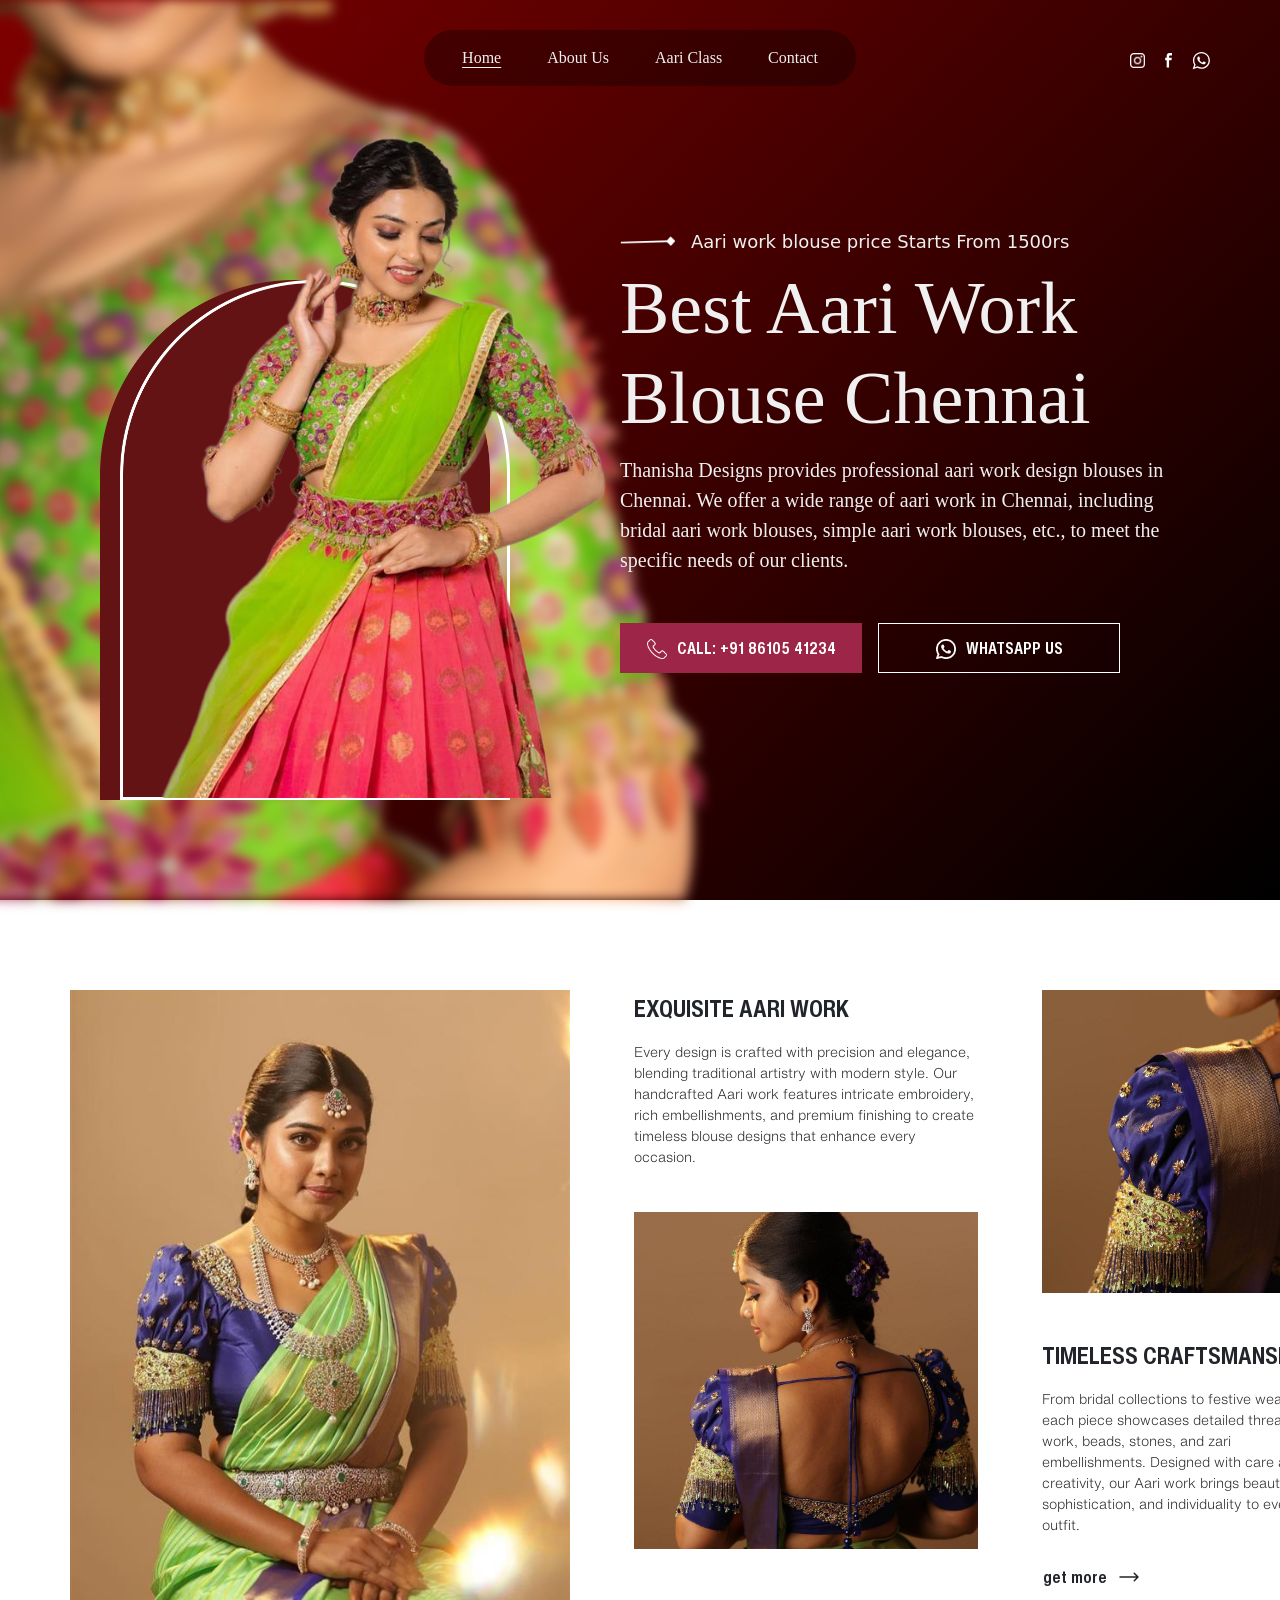
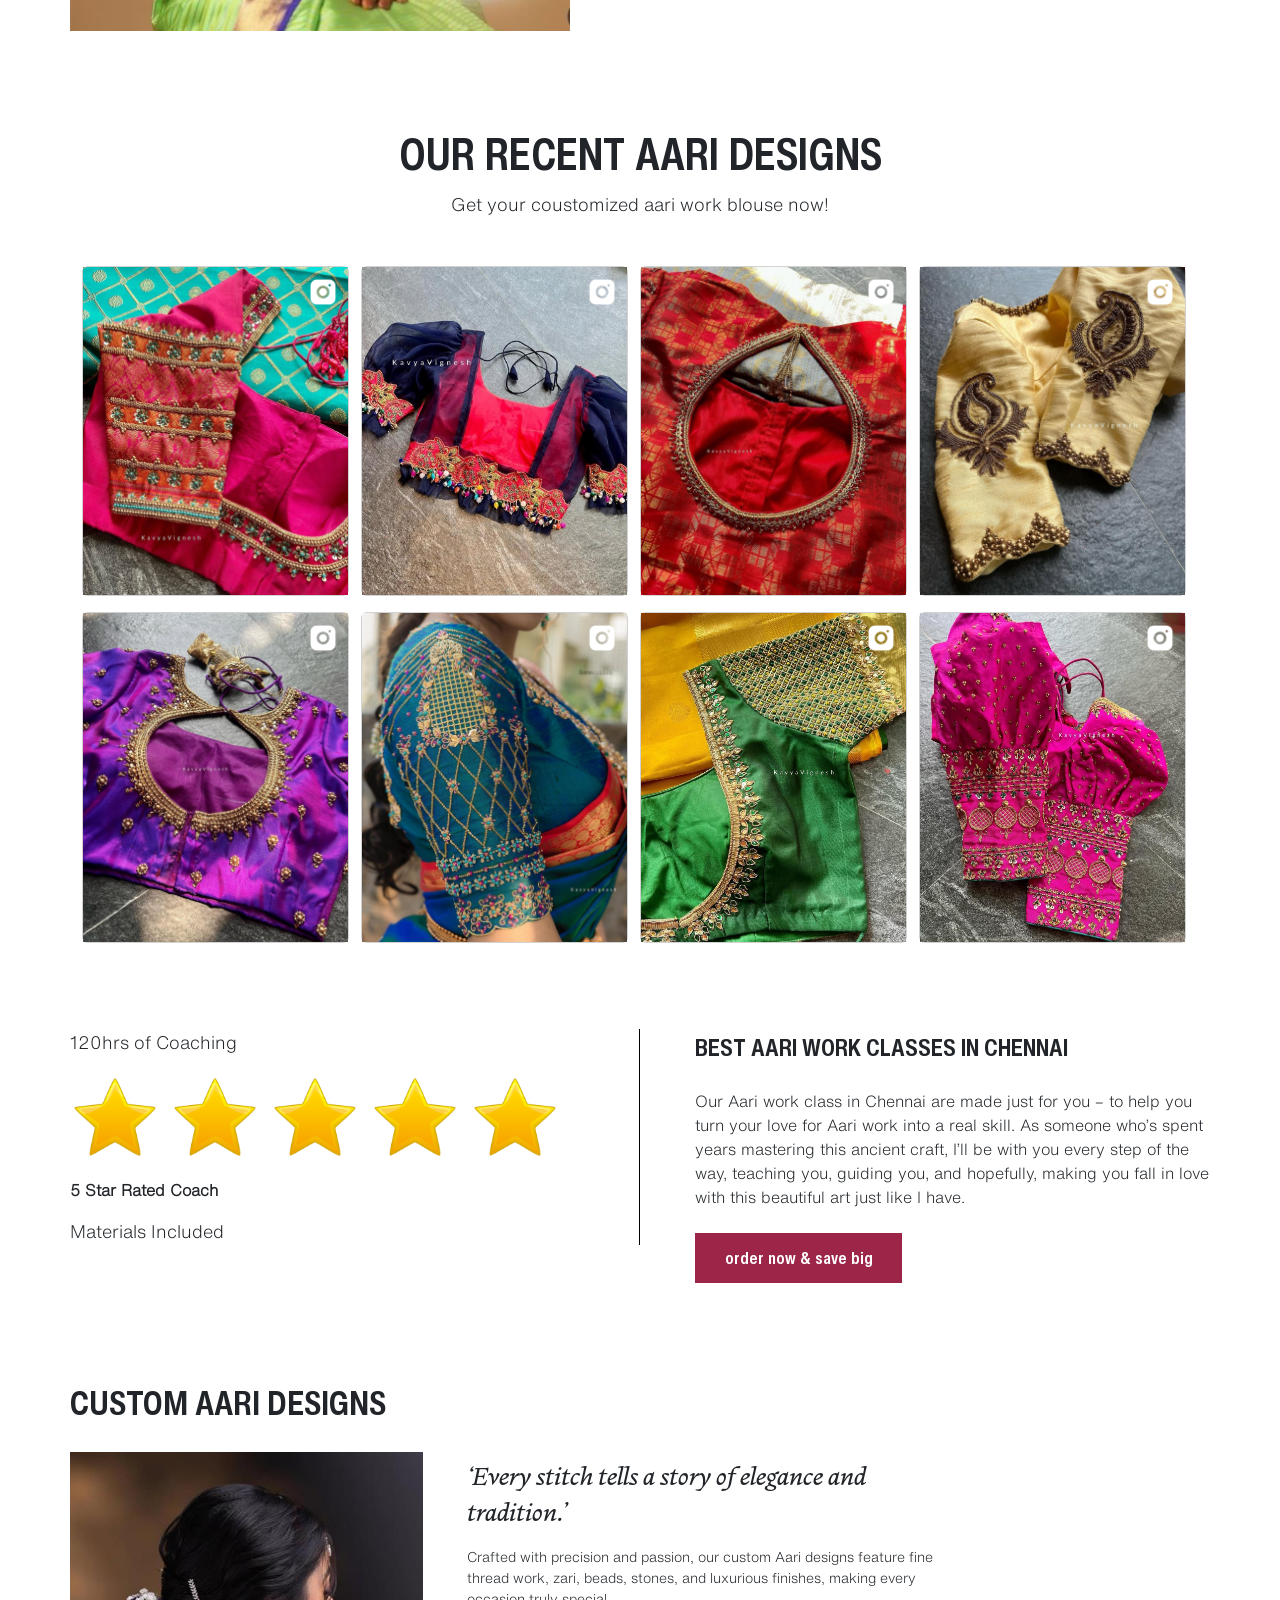
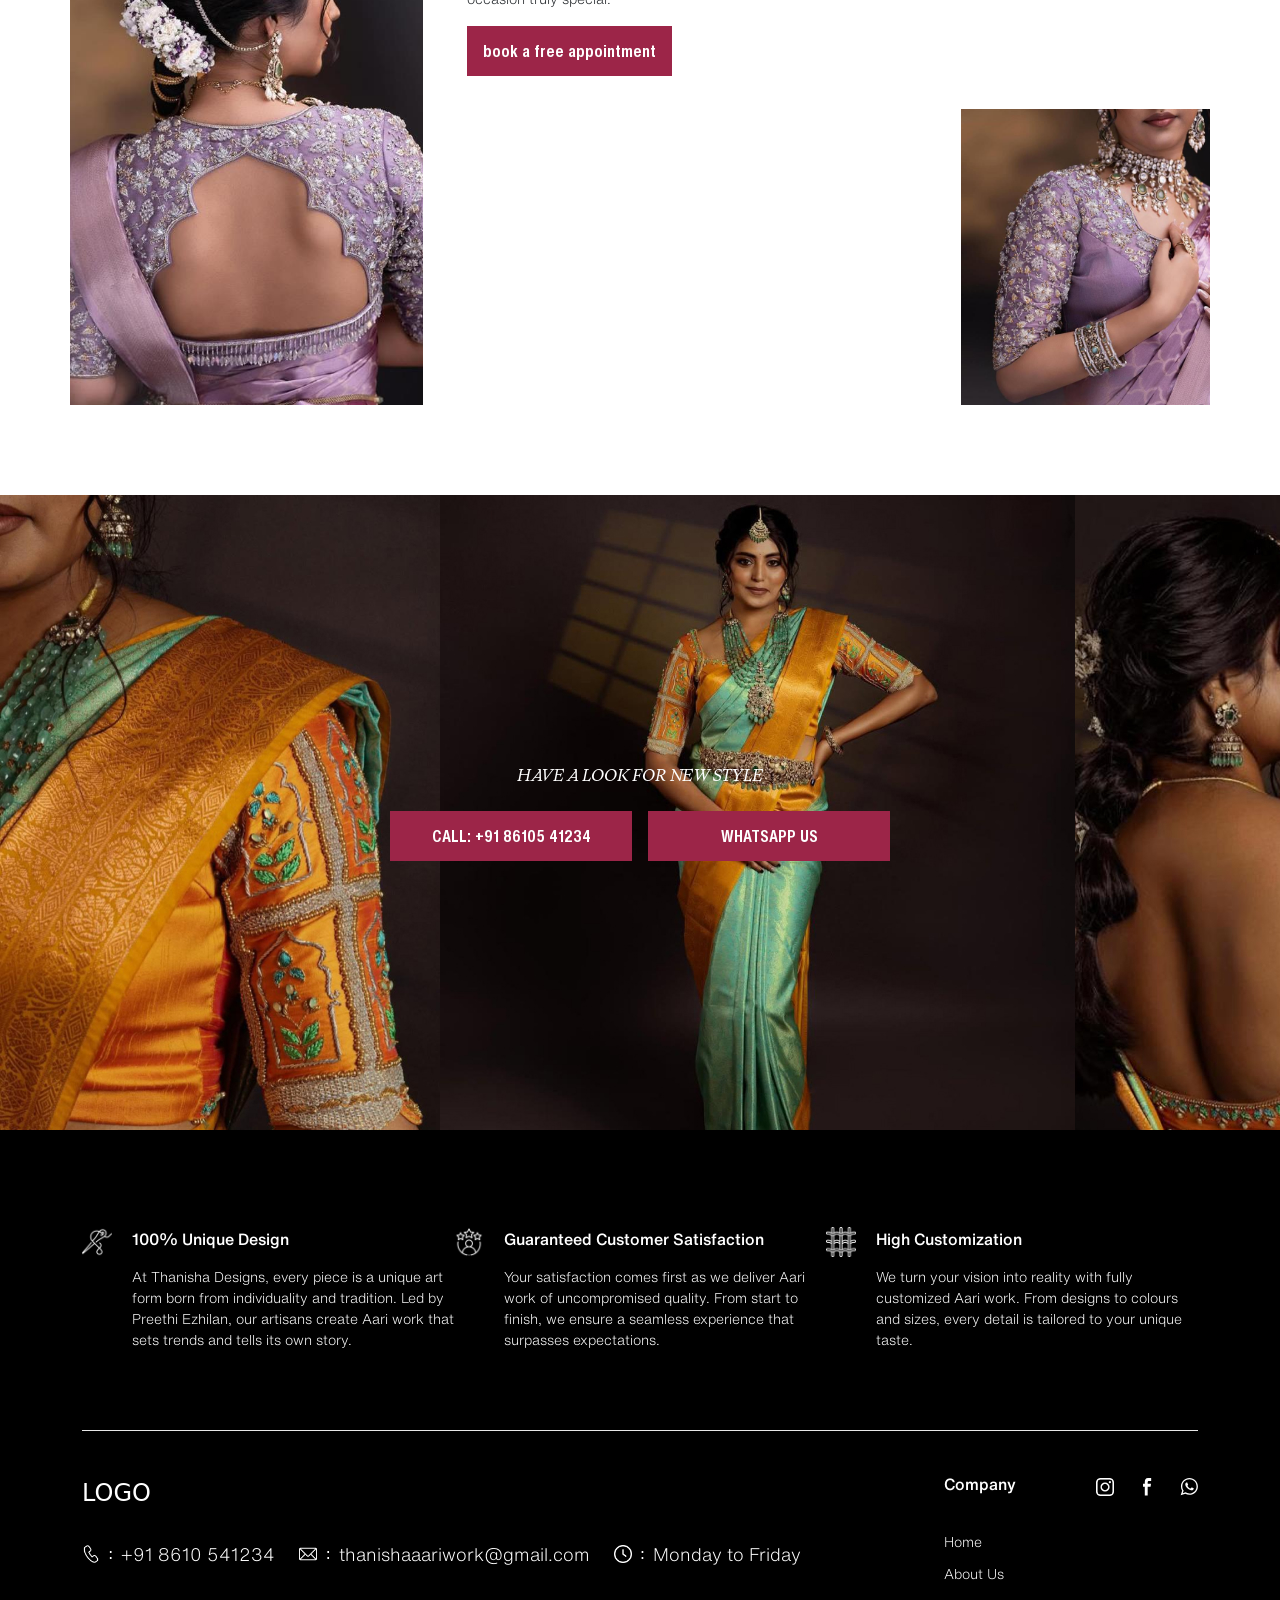
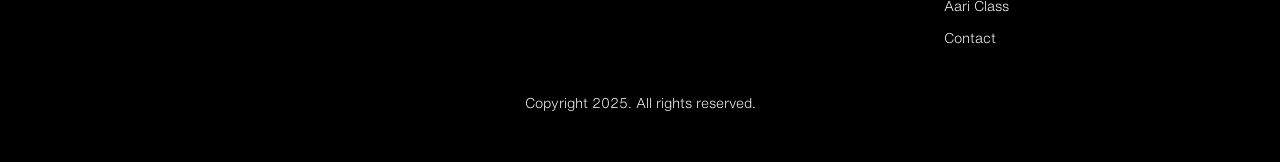
==== commit 4b35359e: "content updated" ====
--- a/index.html
+++ b/index.html
@@ -52,7 +52,7 @@
                     <p class="fs-18 FR mb-0">Aari work blouse price Starts From 1500rs</p>
                 </div>
                 <p class="title mb-0">Best Aari Work Blouse Chennai</p>
-                <p class="sub-text mb-0">Nangaya Designs provides professional aari work design blouses in Chennai. We
+                <p class="sub-text mb-0">Thanisha Designs provides professional aari work design blouses in Chennai. We
                     offer a
                     wide range of aari work in Chennai, including bridal aari work blouses, simple aari work blouses,
                     etc., to
@@ -118,9 +118,8 @@
                 </div>
                 <div class='d-flex gap-44 get_more_center_section'>
                     <div class='d-flex flex-column gap-16'>
-                        <p class='H-cb fs-24 text-uppercase'>PLACERAT JUSTO LOREM</p>
-                        <p class='H-l fs-14 letter-spacing'>Cursus faucibus massa ultrices risus orci eu donec. Proin
-                            sed pellentesque sapien pellentesque.</p>
+                        <p class='H-cb fs-24 text-uppercase'>Exquisite Aari Work</p>
+                        <p class='H-l fs-14 letter-spacing'>Every design is crafted with precision and elegance, blending traditional artistry with modern style. Our handcrafted Aari work features intricate embroidery, rich embellishments, and premium finishing to create timeless blouse designs that enhance every occasion.</p>
                     </div>
                     <div class='d-flex gap-44 get_more_center_section_img_div align-items-start justify-content-start'>
                         <div class="w-100 h-100 object-fit-cover">
@@ -137,9 +136,8 @@
                     </div>
                 </div>
                 <div class='d-flex flex-column gap-16 get_more_right_section_data'>
-                    <p class='H-cb fs-24 text-uppercase'>PLACERAT JUSTO LOREM</p>
-                    <p class='H-l fs-14 letter-spacing'>Cursus faucibus massa ultrices risus orci eu donec. Proin sed
-                        pellentesque sapien pellentesque.</p>
+                    <p class='H-cb fs-24 text-uppercase'>Timeless Craftsmanship</p>
+                    <p class='H-l fs-14 letter-spacing'>From bridal collections to festive wear, each piece showcases detailed thread work, beads, stones, and zari embellishments. Designed with care and creativity, our Aari work brings beauty, sophistication, and individuality to every outfit.</p>
                     <button class="btn gap-10 fs-14 text-lowercase button-design-focus rounded-0 p-0 d-flex w-100 d-flex align-items-center">
                         <p class="text-nowrap fs-16 H-cb py-12">get more</p>
                         <svg xmlns="http://www.w3.org/2000/svg" fill="none" viewBox="0 0 24 24" stroke-width="1.5"
@@ -159,7 +157,7 @@
             </div>
             <div class="container">
                 <div class="row" id="wp-media-container">
-                    <!-- <div class="col-12 col-md-6 col-lg-3 mb-3 ps-lg-0">
+                    <div class="col-12 col-md-6 col-lg-3 mb-3 ps-lg-0">
                     <div class="card h-100 instagram-card">
                         <img src="asset/img/b1.jpg" class="object-fit-cover" height="100%" />
                         <img src="asset/img/instagram-video-icon.png" class="instagram-video-icon" />
@@ -204,8 +202,9 @@
                 <div class="col-12 col-md-6 col-lg-3 mb-3 ps-lg-0">
                     <div class="card h-100 instagram-card">
                         <img src="asset/img/b8.jpg" class="object-fit-cover" height="100%" />
-                    </div>
-                </div> -->
+                        <img src="asset/img/instagram-video-icon.png" class="instagram-video-icon" />
+                    </div>
+                </div>
                 </div>
             </div>
         </div>
@@ -242,15 +241,15 @@
         </div>
         <div class='container mx-auto get_more_section2 d-flex gap-44'>
             <div class='d-flex flex-column gap-24 get_more_left2'>
-                <p class='H-cb fs-44 get_more_left2_heading text-uppercase'>SIT ADIPISCING LACUS</p>
+                <p class='H-cb fs-34 get_more_left2_heading text-uppercase'>CUSTOM AARI DESIGNS</p>
                 <div class="w-100 h-100 object-fit-cover">
                     <img src="asset/img/img4.jpg" alt="" class='w-100 get_more_left_img2' />
                 </div>
             </div>
             <div class='get_more_right2 d-flex'>
                 <div class='d-flex flex-column gap-16 get_more_right2_content'>
-                    <p class='PP_R fs-24'>‘Nunc egestas eget aliquet lobortis sed. placerat justo lorem gravida’</p>
-                    <p class='H-l fs-14 letter-spacing'>Cursus faucibus massa ultrices risus orci eu donec.</p>
+                    <p class='PP_R fs-24'>‘Every stitch tells a story of elegance and tradition.’</p>
+                    <p class='H-l fs-14 letter-spacing'>Crafted with precision and passion, our custom Aari designs feature fine thread work, zari, beads, stones, and luxurious finishes, making every occasion truly special.</p>
                     <button
                         class="btn align-items-center gap-10 fs-14 text-lowercase button-design-focus rounded-0 p-0 btn-getmore d-lg-flex button-primary">
                         <p class="text-nowrap btn-getmore fs-16 H-cb py-12">book a free appointment</p>
@@ -294,7 +293,7 @@
                             <div class='w-90 '>
                                 <p class='H-m fs-16 mb-0 text_nowrap footer_style_wrap'>
                                     100% Unique Design</p>
-                                <p class='H-l fs-14 mt-3 mb-3 letter-spacing'>At Nangaya Designs, every piece is a
+                                <p class='H-l fs-14 mt-3 mb-3 letter-spacing'>At Thanisha Designs, every piece is a
                                     unique art form born from individuality and tradition. Led by Preethi Ezhilan, our
                                     artisans create Aari work that sets trends and tells its own story.</p>
                             </div>
--- a/asset/css/akal_style.css
+++ b/asset/css/akal_style.css
@@ -1114,7 +1114,7 @@
 
 .get_more_right_section {
     flex-direction: column;
-    width: 205px;
+    width: 275px;
     height: 641px;
 }
 
@@ -1189,7 +1189,7 @@
 }
 
 .style_banner {
-    background: url("/asset/img/footer-bg.jpg");
+    background-image: url("/asset/img/footer-bg.jpg");
     background-repeat: no-repeat;
     background-size: cover;
     width: 100%;
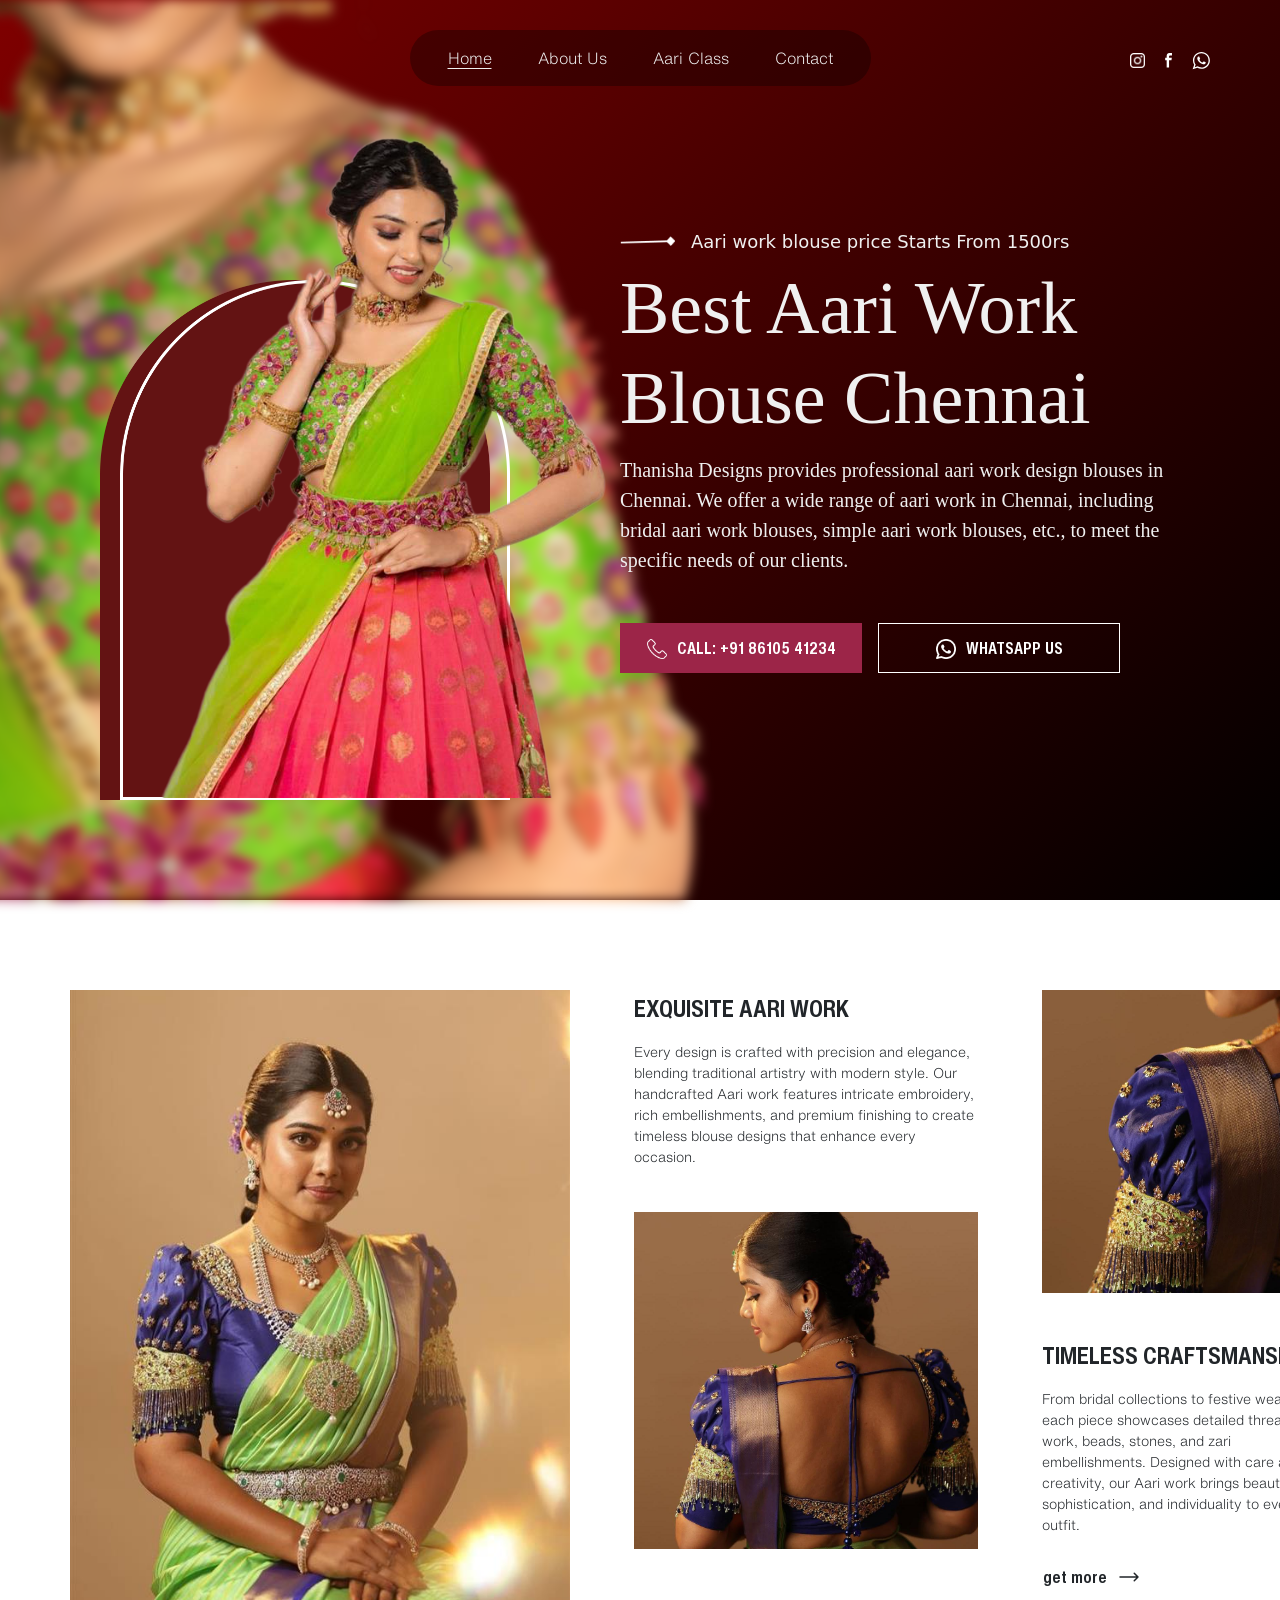
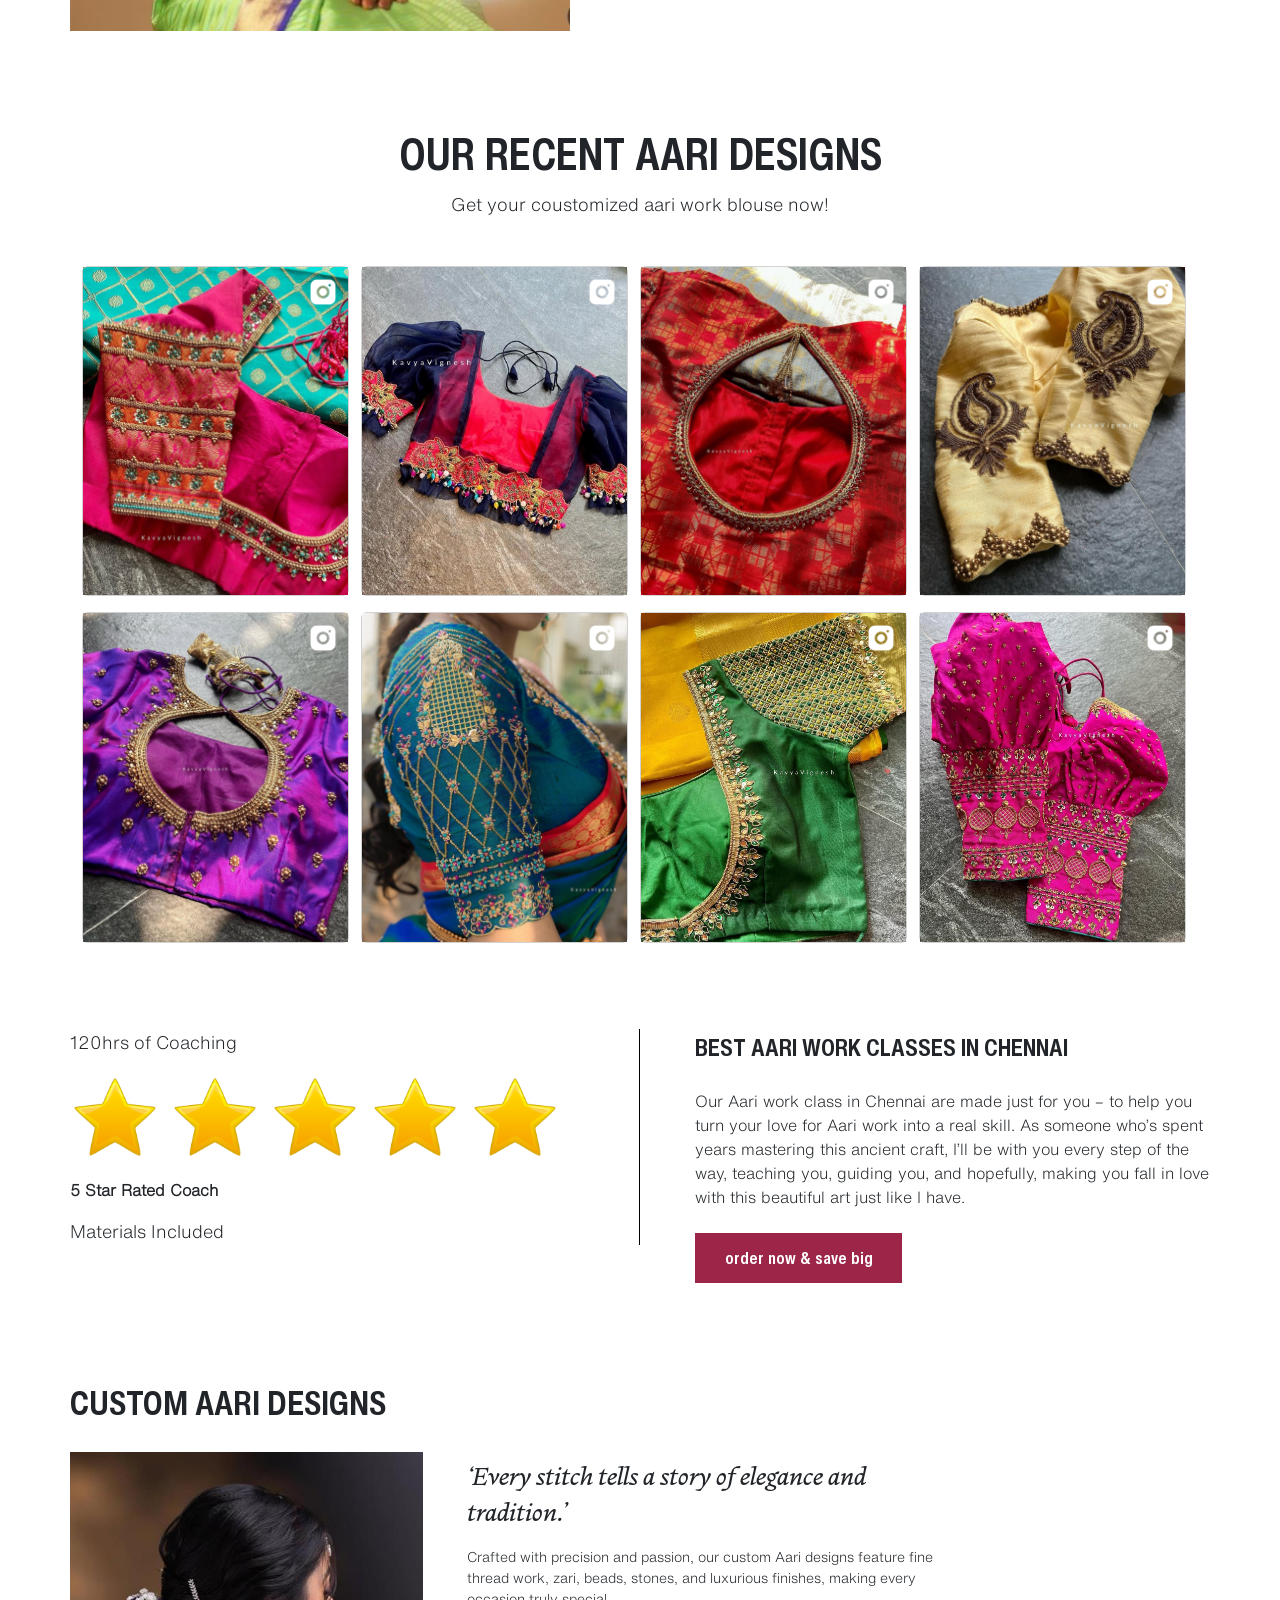
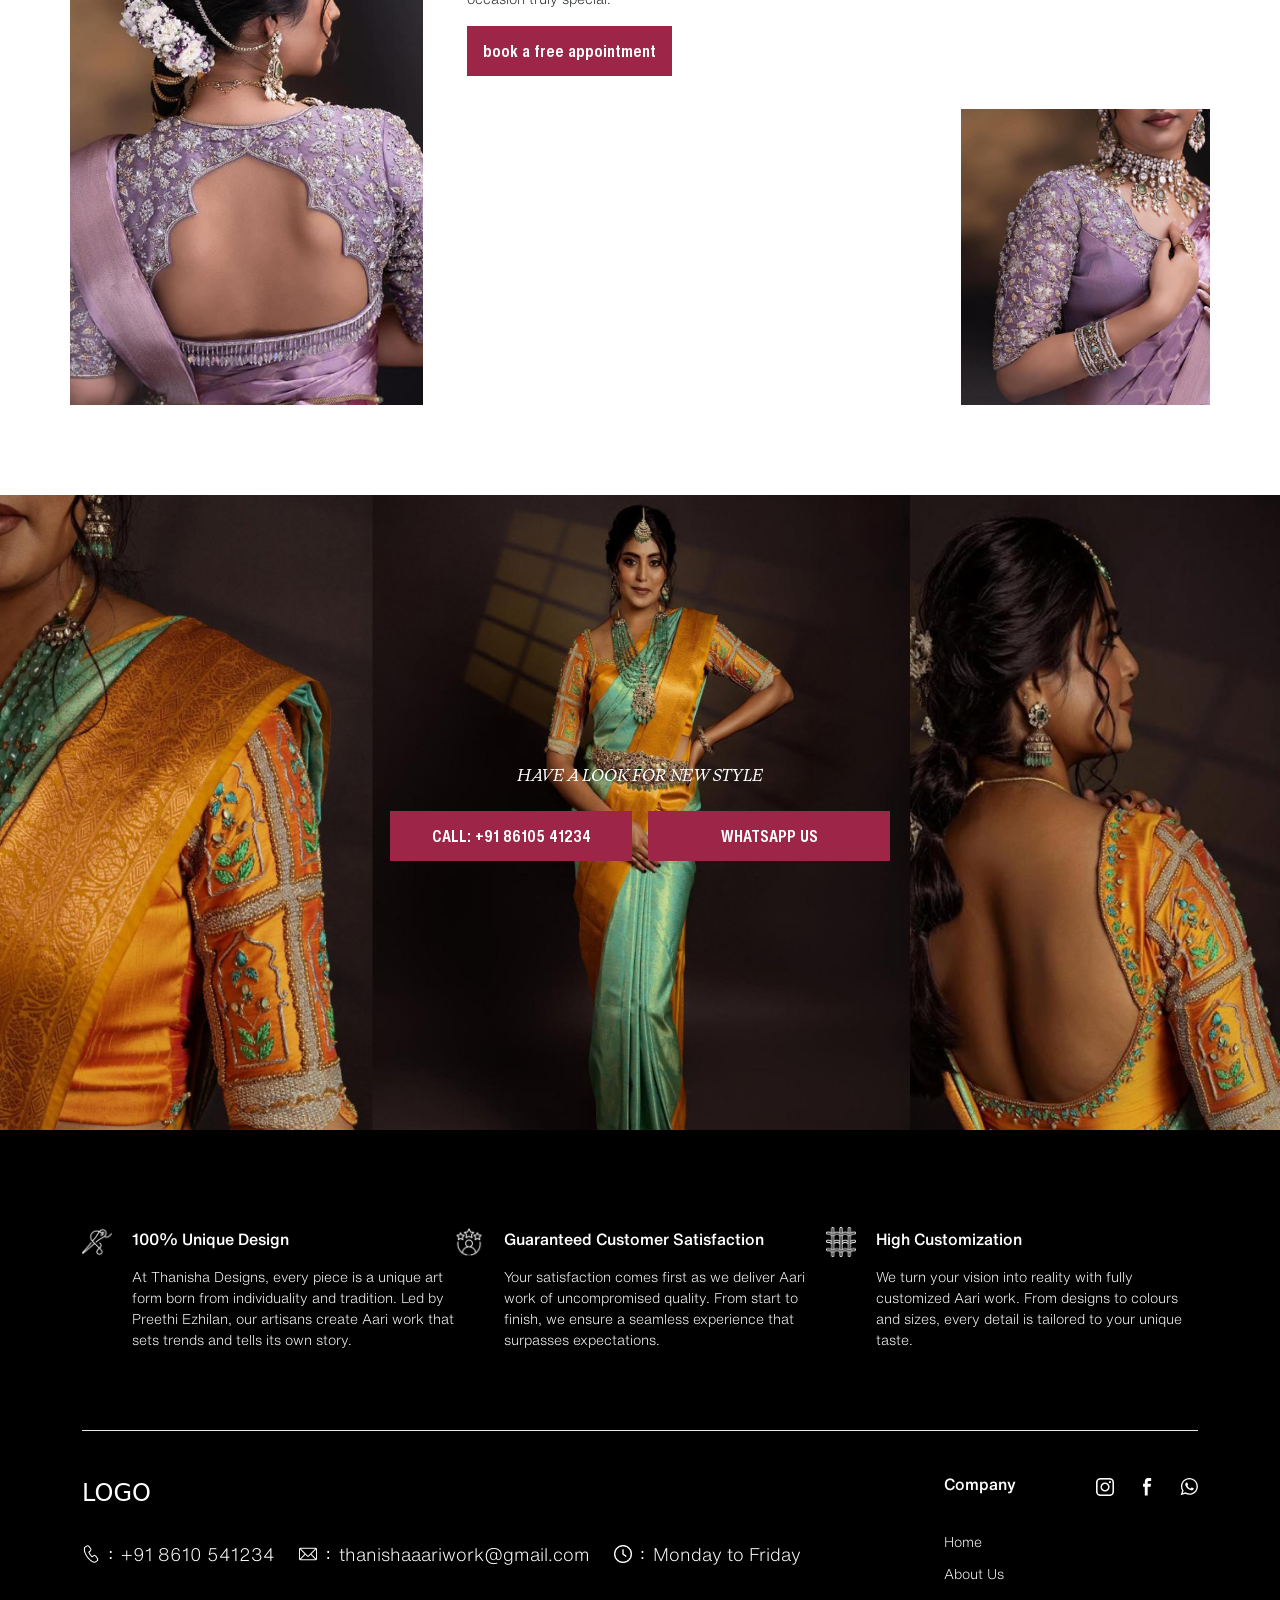
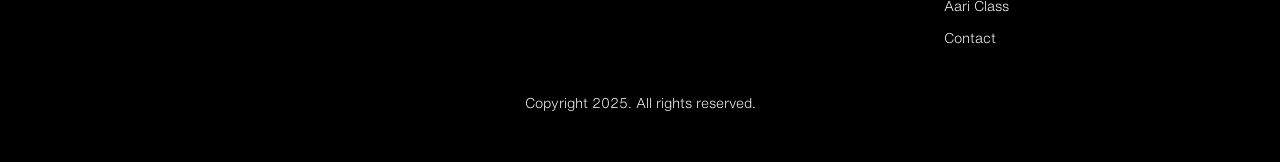
==== commit ef111214: "footer banner issue fixed" ====
--- a/index.html
+++ b/index.html
@@ -21,16 +21,16 @@
             <nav>
                 <ul class="d-flex flex-row navbar-nav">
                     <li class="nav-item">
-                        <a class="nav-link" href="index.html">Home</a>
+                        <a class="nav-link H-l" href="index.html">Home</a>
                     </li>
                     <li class="nav-item">
-                        <a class="nav-link" href="about.html">About Us</a>
+                        <a class="nav-link H-l" href="about.html">About Us</a>
                     </li>
                     <li class="nav-item">
-                        <a class="nav-link" href="aariClass.html">Aari Class</a>
+                        <a class="nav-link H-l" href="aariClass.html">Aari Class</a>
                     </li>
                     <li class="nav-item">
-                        <a class="nav-link" href="contact.html">Contact</a>
+                        <a class="nav-link H-l" href="contact.html">Contact</a>
                     </li>
                 </ul>
             </nav>
@@ -119,7 +119,10 @@
                 <div class='d-flex gap-44 get_more_center_section'>
                     <div class='d-flex flex-column gap-16'>
                         <p class='H-cb fs-24 text-uppercase'>Exquisite Aari Work</p>
-                        <p class='H-l fs-14 letter-spacing'>Every design is crafted with precision and elegance, blending traditional artistry with modern style. Our handcrafted Aari work features intricate embroidery, rich embellishments, and premium finishing to create timeless blouse designs that enhance every occasion.</p>
+                        <p class='H-l fs-14 letter-spacing'>Every design is crafted with precision and elegance,
+                            blending traditional artistry with modern style. Our handcrafted Aari work features
+                            intricate embroidery, rich embellishments, and premium finishing to create timeless blouse
+                            designs that enhance every occasion.</p>
                     </div>
                     <div class='d-flex gap-44 get_more_center_section_img_div align-items-start justify-content-start'>
                         <div class="w-100 h-100 object-fit-cover">
@@ -137,8 +140,11 @@
                 </div>
                 <div class='d-flex flex-column gap-16 get_more_right_section_data'>
                     <p class='H-cb fs-24 text-uppercase'>Timeless Craftsmanship</p>
-                    <p class='H-l fs-14 letter-spacing'>From bridal collections to festive wear, each piece showcases detailed thread work, beads, stones, and zari embellishments. Designed with care and creativity, our Aari work brings beauty, sophistication, and individuality to every outfit.</p>
-                    <button class="btn gap-10 fs-14 text-lowercase button-design-focus rounded-0 p-0 d-flex w-100 d-flex align-items-center">
+                    <p class='H-l fs-14 letter-spacing'>From bridal collections to festive wear, each piece showcases
+                        detailed thread work, beads, stones, and zari embellishments. Designed with care and creativity,
+                        our Aari work brings beauty, sophistication, and individuality to every outfit.</p>
+                    <button
+                        class="btn gap-10 fs-14 text-lowercase button-design-focus rounded-0 p-0 d-flex w-100 d-flex align-items-center">
                         <p class="text-nowrap fs-16 H-cb py-12">get more</p>
                         <svg xmlns="http://www.w3.org/2000/svg" fill="none" viewBox="0 0 24 24" stroke-width="1.5"
                             stroke="currentColor" width="24" height="24">
@@ -158,53 +164,53 @@
             <div class="container">
                 <div class="row" id="wp-media-container">
                     <div class="col-12 col-md-6 col-lg-3 mb-3 ps-lg-0">
-                    <div class="card h-100 instagram-card">
-                        <img src="asset/img/b1.jpg" class="object-fit-cover" height="100%" />
-                        <img src="asset/img/instagram-video-icon.png" class="instagram-video-icon" />
-                    </div>
-                </div>
-                <div class="col-12 col-md-6 col-lg-3 mb-3 ps-lg-0">
-                    <div class="card h-100 instagram-card">
-                        <img src="asset/img/b2.jpg" class="object-fit-cover" height="100%" />
-                        <img src="asset/img/instagram-video-icon.png" class="instagram-video-icon" />
-                    </div>
-                </div>
-                <div class="col-12 col-md-6 col-lg-3 mb-3 ps-lg-0">
-                    <div class="card h-100 instagram-card">
-                        <img src="asset/img/b3.jpg" class="object-fit-cover" height="100%" />
-                        <img src="asset/img/instagram-video-icon.png" class="instagram-video-icon" />
-                    </div>
-                </div>
-                <div class="col-12 col-md-6 col-lg-3 mb-3 ps-lg-0">
-                    <div class="card h-100 instagram-card">
-                        <img src="asset/img/b4.jpg" class="object-fit-cover" height="100%" />
-                        <img src="asset/img/instagram-video-icon.png" class="instagram-video-icon" />
-                    </div>
-                </div>
-                <div class="col-12 col-md-6 col-lg-3 mb-3 ps-lg-0">
-                    <div class="card h-100 instagram-card">
-                        <img src="asset/img/b5.jpg" class="object-fit-cover" height="100%" />
-                        <img src="asset/img/instagram-video-icon.png" class="instagram-video-icon" />
-                    </div>
-                </div>
-                <div class="col-12 col-md-6 col-lg-3 mb-3 ps-lg-0">
-                    <div class="card h-100 instagram-card">
-                        <img src="asset/img/b6.jpg" class="object-fit-cover" height="100%" />
-                        <img src="asset/img/instagram-video-icon.png" class="instagram-video-icon" />
-                    </div>
-                </div>
-                <div class="col-12 col-md-6 col-lg-3 mb-3 ps-lg-0">
-                    <div class="card h-100 instagram-card">
-                        <img src="asset/img/b7.jpg" class="object-fit-cover" height="100%" />
-                        <img src="asset/img/instagram-video-icon.png" class="instagram-video-icon" />
-                    </div>
-                </div>
-                <div class="col-12 col-md-6 col-lg-3 mb-3 ps-lg-0">
-                    <div class="card h-100 instagram-card">
-                        <img src="asset/img/b8.jpg" class="object-fit-cover" height="100%" />
-                        <img src="asset/img/instagram-video-icon.png" class="instagram-video-icon" />
-                    </div>
-                </div>
+                        <div class="card h-100 instagram-card">
+                            <img src="asset/img/b1.jpg" class="object-fit-cover" height="100%" />
+                            <img src="asset/img/instagram-video-icon.png" class="instagram-video-icon" />
+                        </div>
+                    </div>
+                    <div class="col-12 col-md-6 col-lg-3 mb-3 ps-lg-0">
+                        <div class="card h-100 instagram-card">
+                            <img src="asset/img/b2.jpg" class="object-fit-cover" height="100%" />
+                            <img src="asset/img/instagram-video-icon.png" class="instagram-video-icon" />
+                        </div>
+                    </div>
+                    <div class="col-12 col-md-6 col-lg-3 mb-3 ps-lg-0">
+                        <div class="card h-100 instagram-card">
+                            <img src="asset/img/b3.jpg" class="object-fit-cover" height="100%" />
+                            <img src="asset/img/instagram-video-icon.png" class="instagram-video-icon" />
+                        </div>
+                    </div>
+                    <div class="col-12 col-md-6 col-lg-3 mb-3 ps-lg-0">
+                        <div class="card h-100 instagram-card">
+                            <img src="asset/img/b4.jpg" class="object-fit-cover" height="100%" />
+                            <img src="asset/img/instagram-video-icon.png" class="instagram-video-icon" />
+                        </div>
+                    </div>
+                    <div class="col-12 col-md-6 col-lg-3 mb-3 ps-lg-0">
+                        <div class="card h-100 instagram-card">
+                            <img src="asset/img/b5.jpg" class="object-fit-cover" height="100%" />
+                            <img src="asset/img/instagram-video-icon.png" class="instagram-video-icon" />
+                        </div>
+                    </div>
+                    <div class="col-12 col-md-6 col-lg-3 mb-3 ps-lg-0">
+                        <div class="card h-100 instagram-card">
+                            <img src="asset/img/b6.jpg" class="object-fit-cover" height="100%" />
+                            <img src="asset/img/instagram-video-icon.png" class="instagram-video-icon" />
+                        </div>
+                    </div>
+                    <div class="col-12 col-md-6 col-lg-3 mb-3 ps-lg-0">
+                        <div class="card h-100 instagram-card">
+                            <img src="asset/img/b7.jpg" class="object-fit-cover" height="100%" />
+                            <img src="asset/img/instagram-video-icon.png" class="instagram-video-icon" />
+                        </div>
+                    </div>
+                    <div class="col-12 col-md-6 col-lg-3 mb-3 ps-lg-0">
+                        <div class="card h-100 instagram-card">
+                            <img src="asset/img/b8.jpg" class="object-fit-cover" height="100%" />
+                            <img src="asset/img/instagram-video-icon.png" class="instagram-video-icon" />
+                        </div>
+                    </div>
                 </div>
             </div>
         </div>
@@ -249,7 +255,9 @@
             <div class='get_more_right2 d-flex'>
                 <div class='d-flex flex-column gap-16 get_more_right2_content'>
                     <p class='PP_R fs-24'>‘Every stitch tells a story of elegance and tradition.’</p>
-                    <p class='H-l fs-14 letter-spacing'>Crafted with precision and passion, our custom Aari designs feature fine thread work, zari, beads, stones, and luxurious finishes, making every occasion truly special.</p>
+                    <p class='H-l fs-14 letter-spacing'>Crafted with precision and passion, our custom Aari designs
+                        feature fine thread work, zari, beads, stones, and luxurious finishes, making every occasion
+                        truly special.</p>
                     <button
                         class="btn align-items-center gap-10 fs-14 text-lowercase button-design-focus rounded-0 p-0 btn-getmore d-lg-flex button-primary">
                         <p class="text-nowrap btn-getmore fs-16 H-cb py-12">book a free appointment</p>
@@ -263,21 +271,28 @@
             </div>
         </div>
 
-        <div>
-            <div class='style_banner d-flex flex-column justify-content-center align-items-center'>
-                <p class='PP_R fs-16 letter-spacing style_banner_content text-uppercase'>HAVE A LOOK FOR NEW STYLE</p>
-                <div class='w-500 d-flex flex-lg-row flex-column justify-content-center gap-3 p-0 pt-4 px-lg-0 px-5'>
-                    <button
-                        class="btn align-items-center justify-content-center w-100 text-center gap-10 fs-14 text-uppercase button-design-focus rounded-0 p-0 btn-getmore d-lg-flex button-primary">
-                        <p class="text-nowrap btn-getmore fs-16 H-cb py-12 text-center w-100">CALL: +91 86105 41234</p>
-                    </button>
-                    <button
-                        class="btn align-items-center justify-content-center w-100 gap-10 fs-14 text-uppercase button-design-focus rounded-0 p-0 btn-getmore d-lg-flex button-primary">
-                        <p class="text-nowrap btn-getmore fs-16 H-cb py-12 text-center w-100">WHATSAPP US</p>
-                    </button>
-                </div>
-            </div>
-        </div>
+        <!-- footer banner start -->
+        <div class="footer-banner">
+            <div class="position-relative">
+                <img src="/asset/img/footer-bg.jpg" class='style_banner' alt="footer-logo" />
+                <div class="d-flex flex-column justify-content-center align-items-center style_banner_content">
+                    <p class='PP_R fs-16 letter-spacing text-uppercase'>HAVE A LOOK FOR NEW STYLE</p>
+                    <div
+                        class='w-500 d-flex flex-lg-row flex-column justify-content-center gap-3 p-0 pt-4 px-lg-0 px-5'>
+                        <button
+                            class="btn align-items-center justify-content-center w-100 text-center gap-10 fs-14 text-uppercase button-design-focus rounded-0 p-0 btn-getmore d-lg-flex button-primary">
+                            <p class="text-nowrap btn-getmore fs-16 H-cb py-12 text-center w-100">CALL: +91 86105 41234
+                            </p>
+                        </button>
+                        <button
+                            class="btn align-items-center justify-content-center w-100 gap-10 fs-14 text-uppercase button-design-focus rounded-0 p-0 btn-getmore d-lg-flex button-primary">
+                            <p class="text-nowrap btn-getmore fs-16 H-cb py-12 text-center w-100">WHATSAPP US</p>
+                        </button>
+                    </div>
+                </div>
+            </div>
+        </div>
+        <!-- footer banner end -->
     </div>
     </div>
     <div class="footer_content">
@@ -425,11 +440,11 @@
                             </div>
                         </div>
                         <div class=' d-none d-lg-flex gap-24'>
-                            <a href='/' target="_blank"><img src="/asset/img/instagram.png"
-                                    class='footer_whatsapp_icon' alt="facebook-icon" /></a>
-                            <a href='/' target="_blank"><img src="/asset/img/facebook_icon.svg"
+                            <a href='/' target="_blank"><img src="asset/img/instagram.png" class='footer_whatsapp_icon'
+                                    alt="facebook-icon" /></a>
+                            <a href='/' target="_blank"><img src="asset/img/facebook_icon.svg"
                                     class='footer_whatsapp_icon' alt="whatsapp-icon" /></a>
-                            <a href='/' target="_blank"><img src="/asset/img/whatsapp_icon.svg"
+                            <a href='/' target="_blank"><img src="asset/img/whatsapp_icon.svg"
                                     class='footer_whatsapp_icon' alt="whatsapp-icon" /></a>
                         </div>
                     </div>
--- a/asset/css/akal_style.css
+++ b/asset/css/akal_style.css
@@ -1189,7 +1189,7 @@
 }
 
 .style_banner {
-    background-image: url("/asset/img/footer-bg.jpg");
+    background-image: url("..asset/img/footer-bg.jpg");
     background-repeat: no-repeat;
     background-size: cover;
     width: 100%;
@@ -1206,6 +1206,15 @@
 
 .style_banner_content {
     color: var(--white);
+    position: absolute;
+    z-index: 2;
+    top: 50%;
+    left: 50%;
+    transform: translate(-50%, -50%);
+    width: 100%;
+    justify-content: center;
+    align-items: center;
+    text-align: center;
 }
 
 .btn-getmore {
@@ -3355,7 +3364,9 @@
 
 @media (max-width: 1024px) {
     .style_banner_content {
-        bottom: 22vh;
+        top: 50%;
+        left: 50%;
+        transform: translate(-50%, -50%);
     }
 
     .footer_popup {
@@ -4900,7 +4911,9 @@
         }
 
         .style_banner_content {
-            bottom: 35vh;
+            top: 50%;
+            left: 50%;
+            transform: translate(-50%, -50%);
         }
 
     }
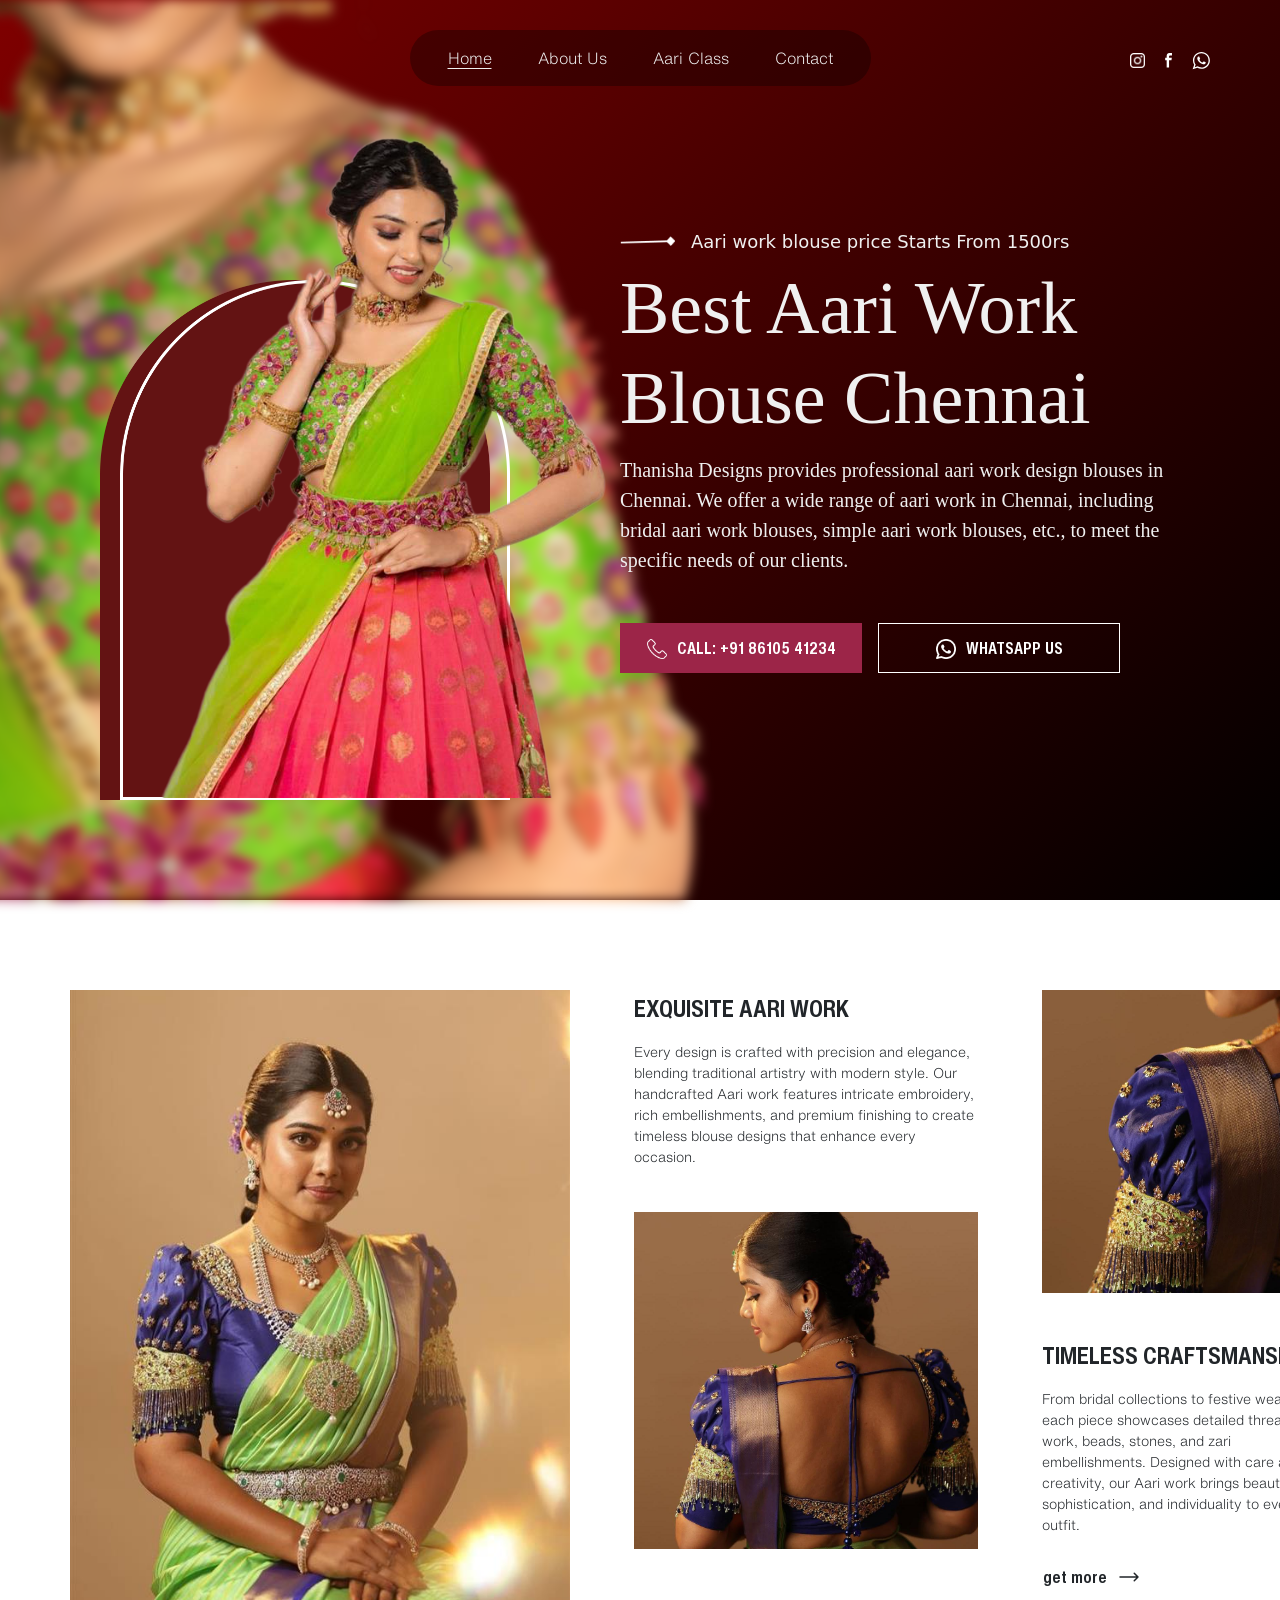
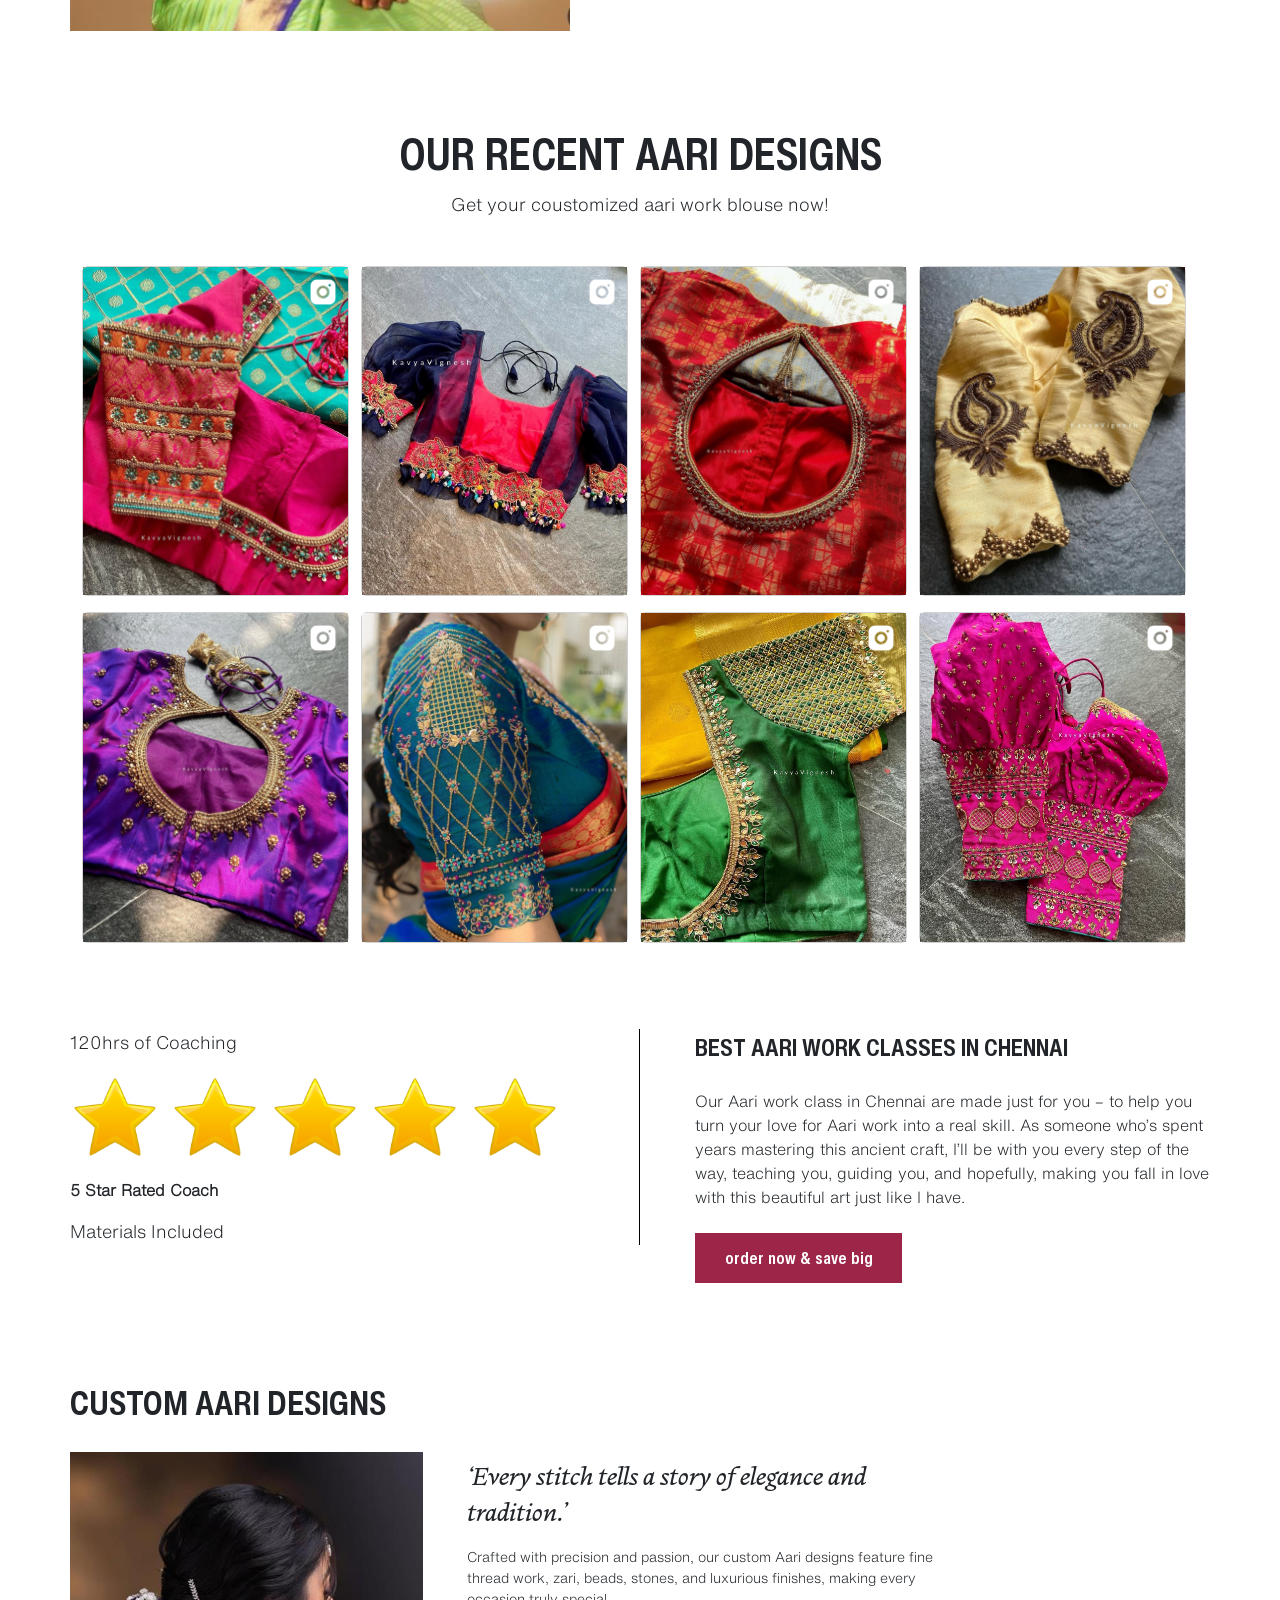
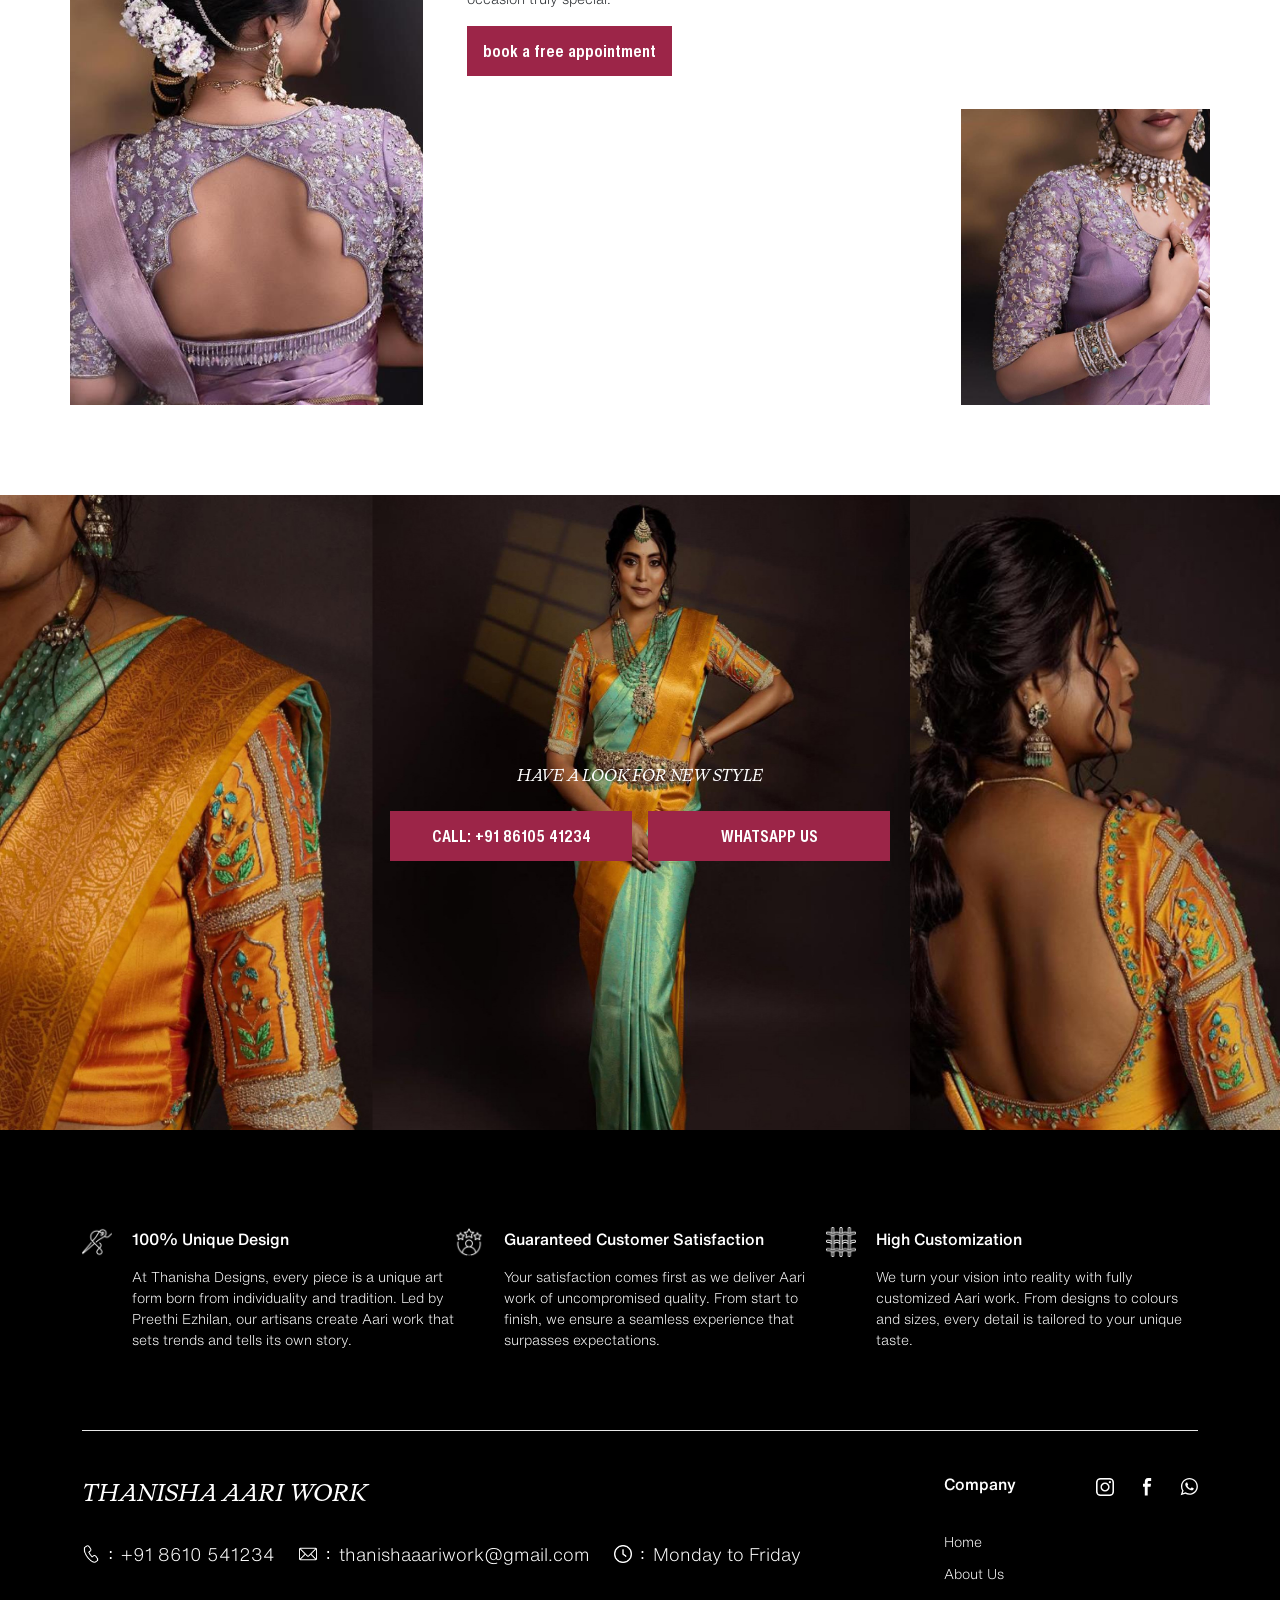
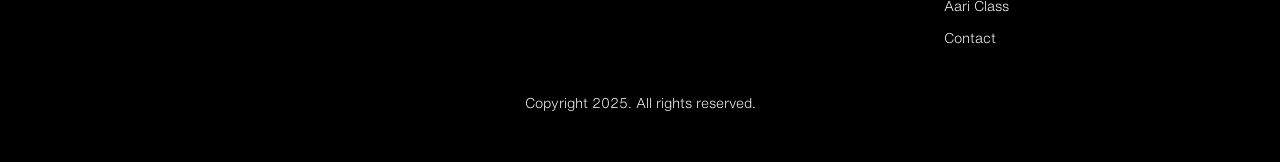
==== commit 8067e123: "Footer name change" ====
--- a/index.html
+++ b/index.html
@@ -274,7 +274,7 @@
         <!-- footer banner start -->
         <div class="footer-banner">
             <div class="position-relative">
-                <img src="/asset/img/footer-bg.jpg" class='style_banner' alt="footer-logo" />
+                <img src="asset/img/footer-bg.jpg" class='style_banner' alt="footer-logo" />
                 <div class="d-flex flex-column justify-content-center align-items-center style_banner_content">
                     <p class='PP_R fs-16 letter-spacing text-uppercase'>HAVE A LOOK FOR NEW STYLE</p>
                     <div
@@ -354,7 +354,7 @@
                     <div class='col-xl-6 d-flex flex-column gap-30 p-0'>
                         <!-- <img src="asset/images/akal_images/footer_akal_logo.svg" class='footer_logo'
                             alt="footer-logo" /> -->
-                        <p class="text-uppercase fs-24 m-0">logo</p>
+                        <p class="text-uppercase fs-24 m-0 PP_R">THANISHA AARI WORK</p>
                         <div class='d-flex gap-24 footer_below_akal'>
                             <div class='d-flex gap-8 justify-content-start align-items-center'>
                                 <img src="asset/img/call.png" class='footer_about_akal_icon' alt="call-icon" />
--- a/asset/css/akal_style.css
+++ b/asset/css/akal_style.css
@@ -1189,9 +1189,9 @@
 }
 
 .style_banner {
-    background-image: url("..asset/img/footer-bg.jpg");
-    background-repeat: no-repeat;
-    background-size: cover;
+    /* background-image: url("..asset/img/footer-bg.jpg"); */
+    /* background-repeat: no-repeat; */
+    /* background-size: cover; */
     width: 100%;
     height: 635px;
 }
